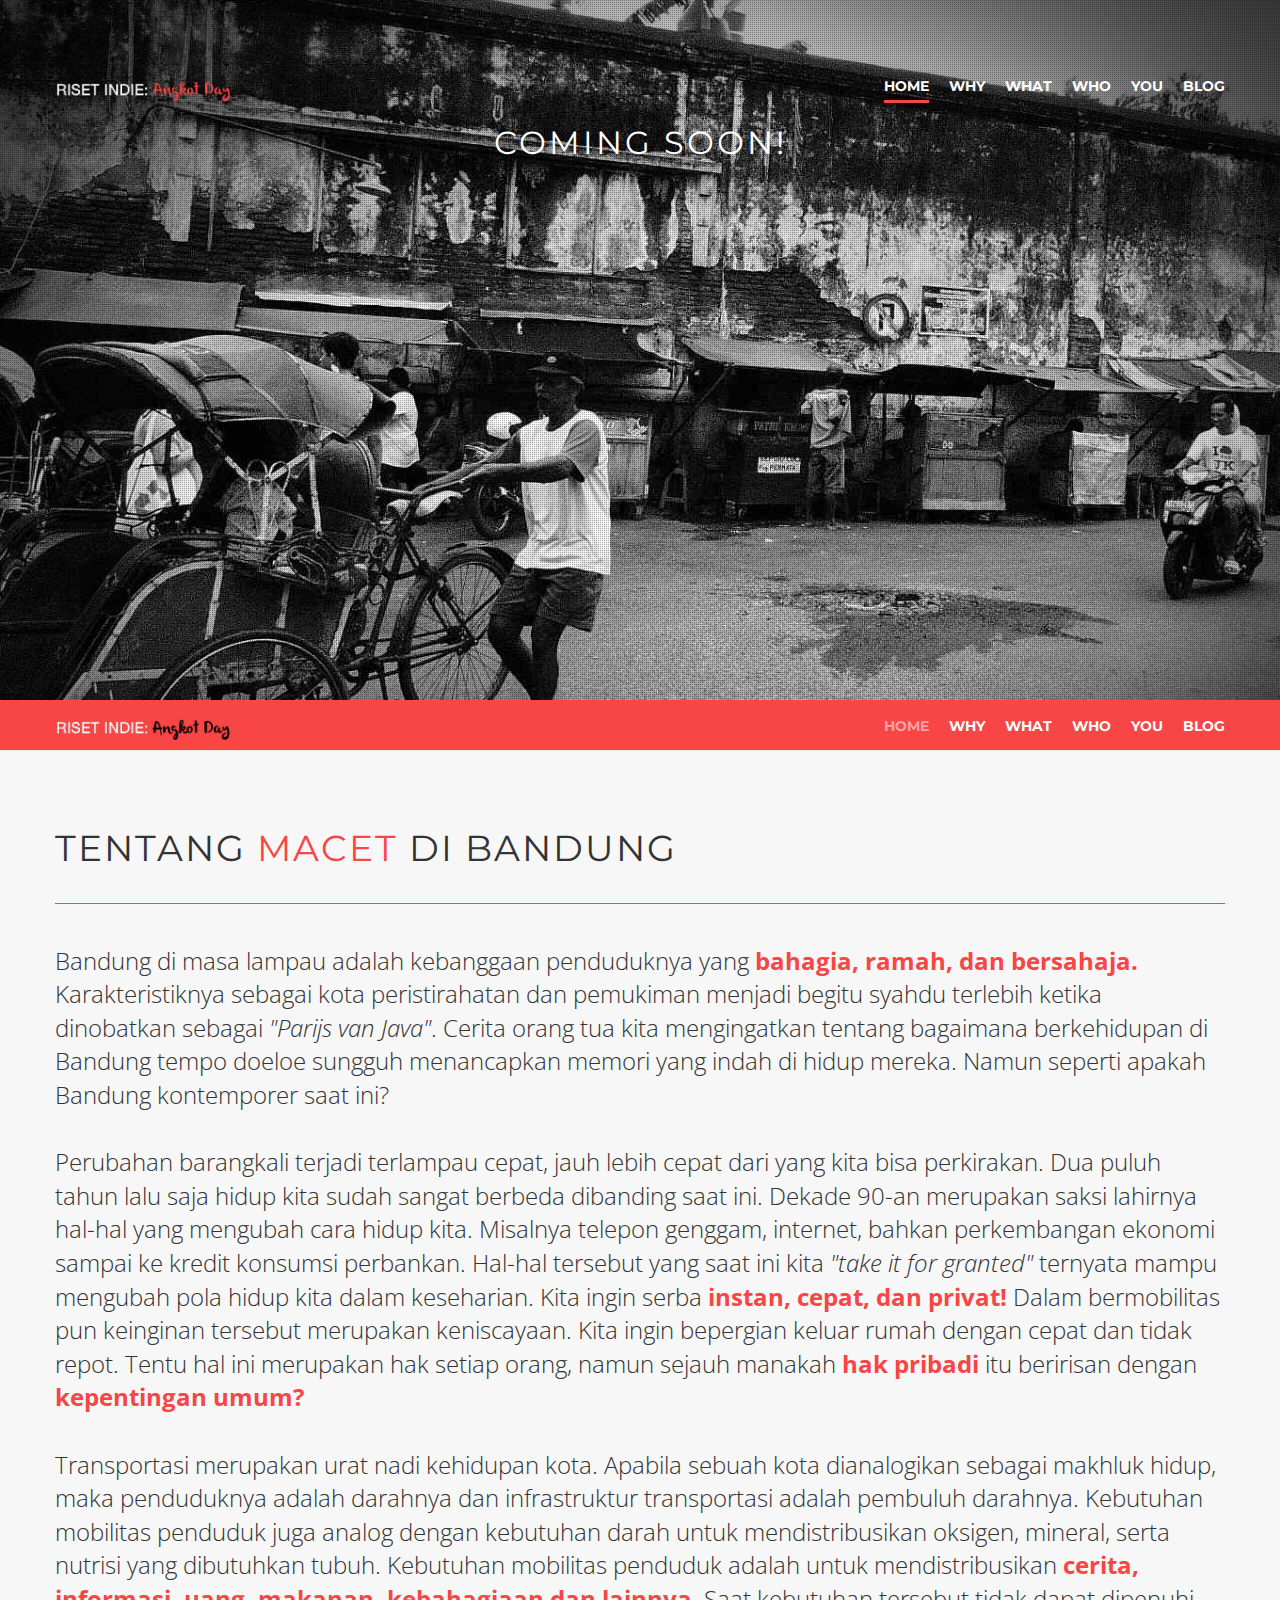
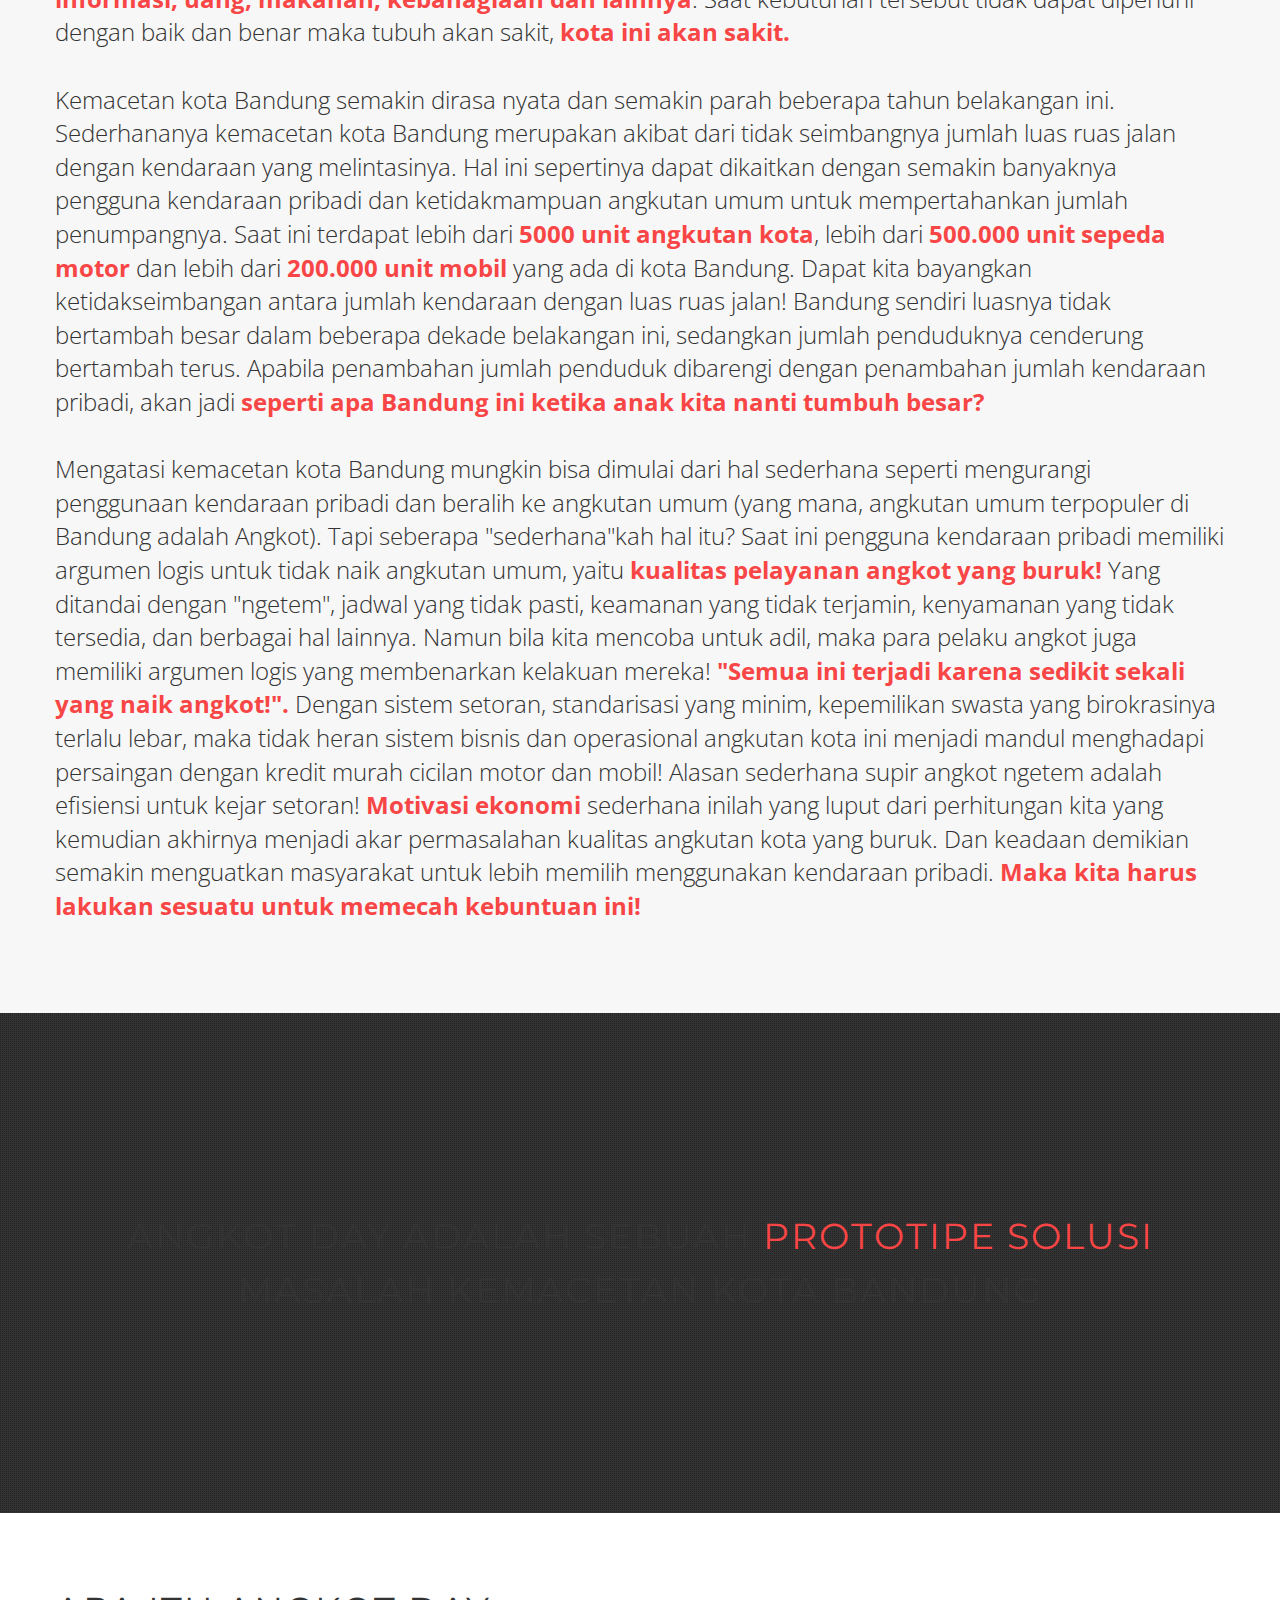
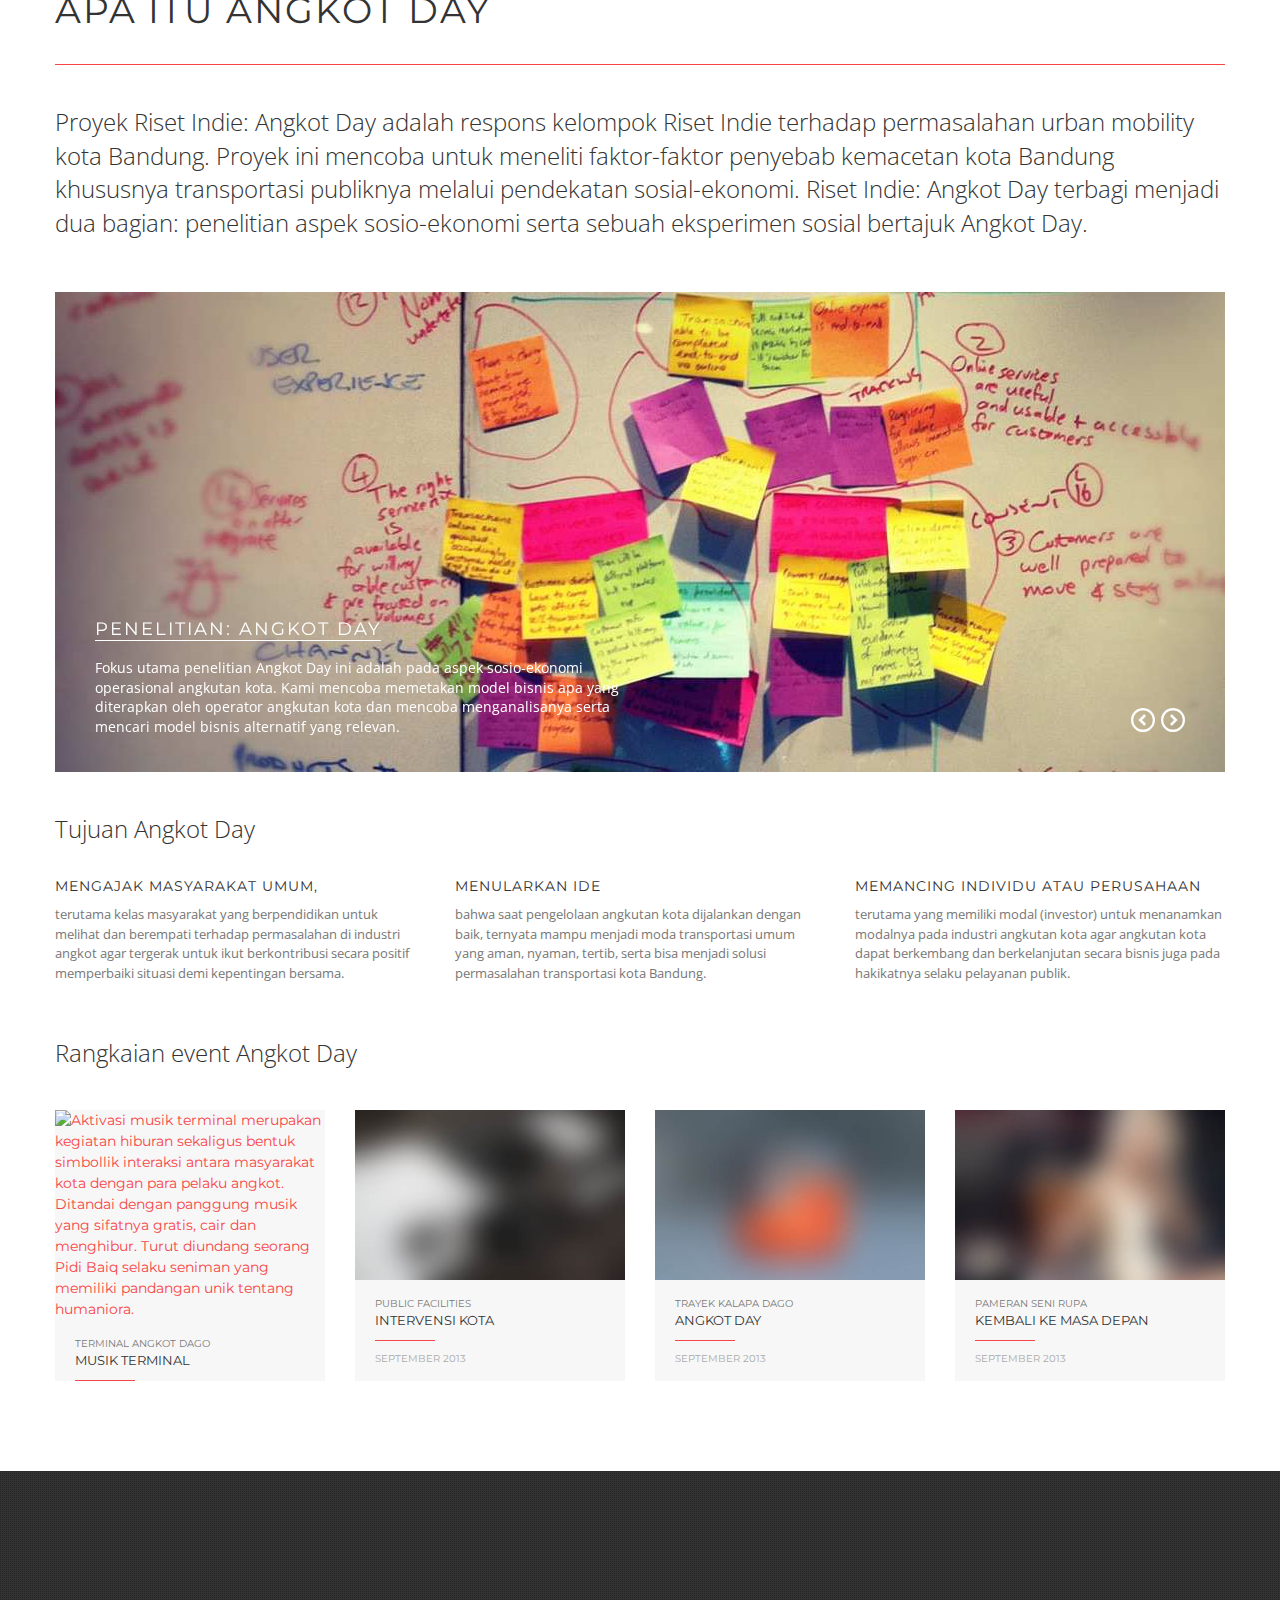
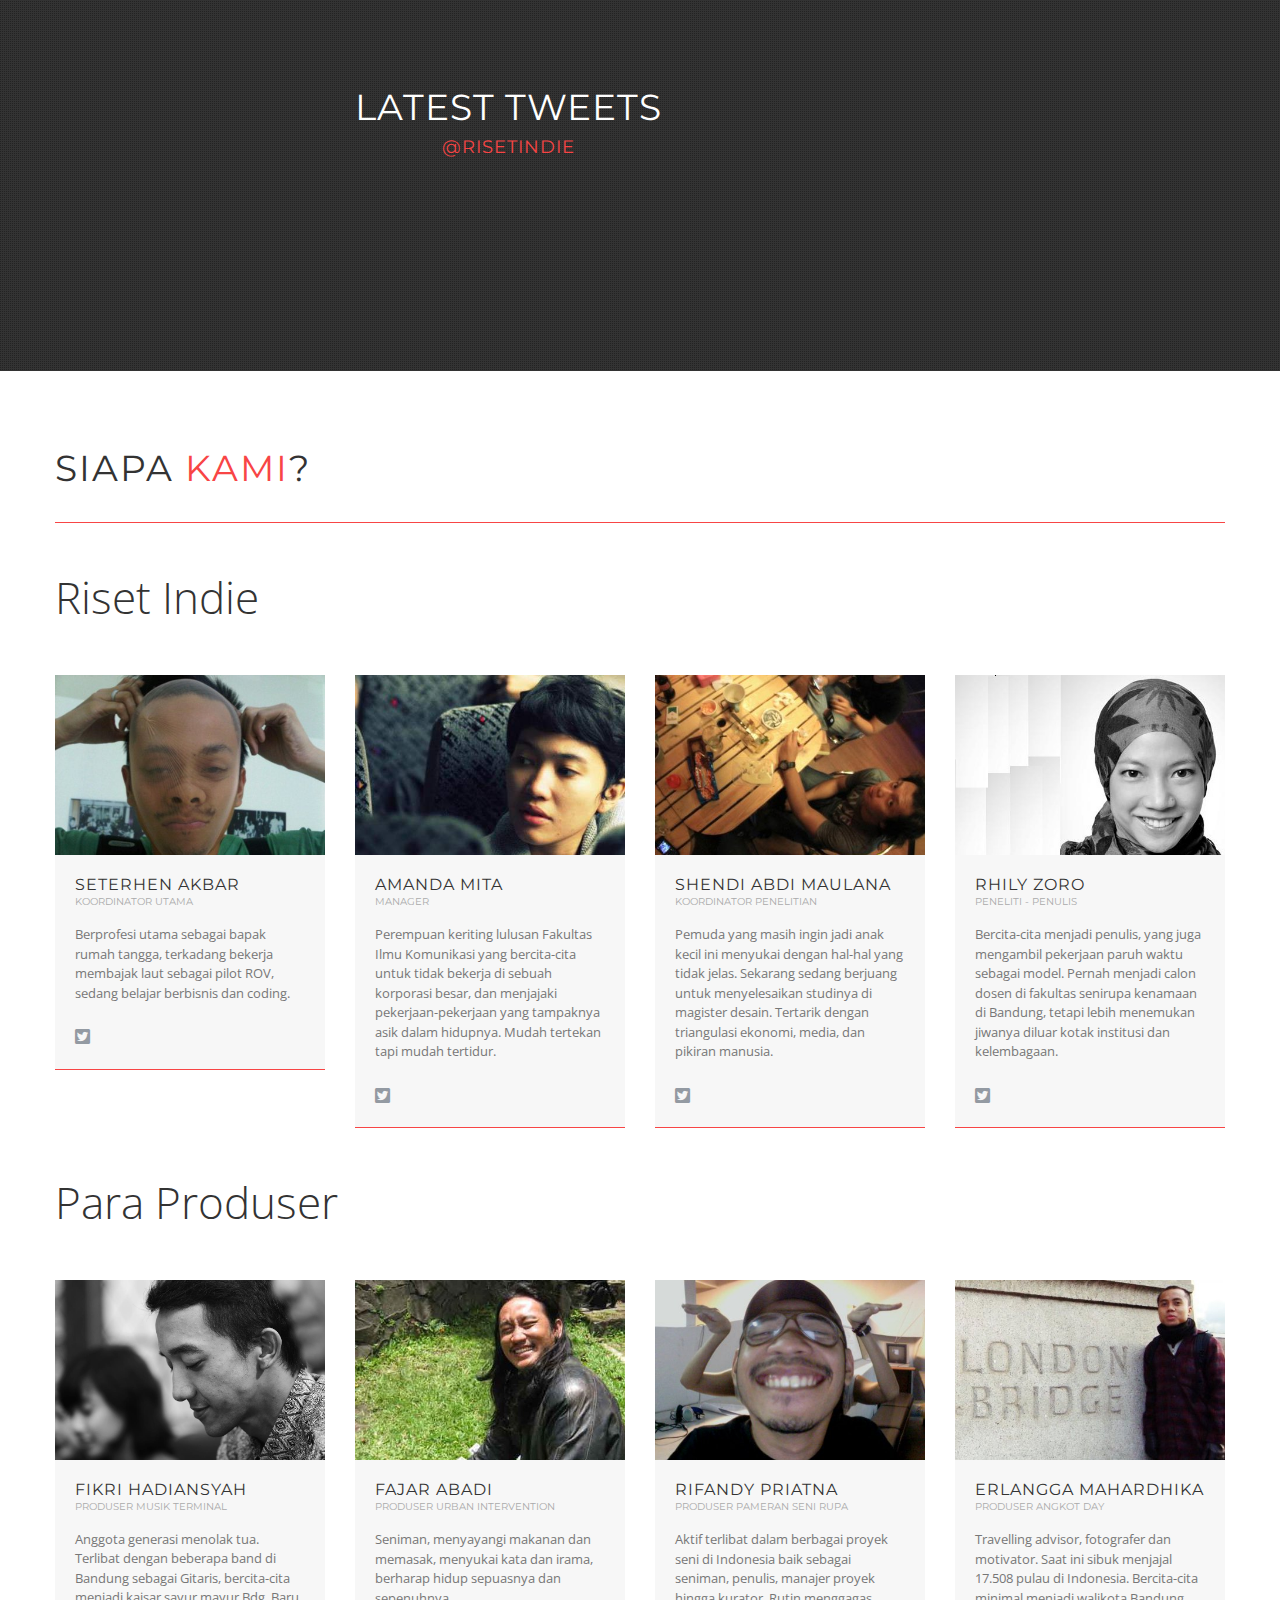
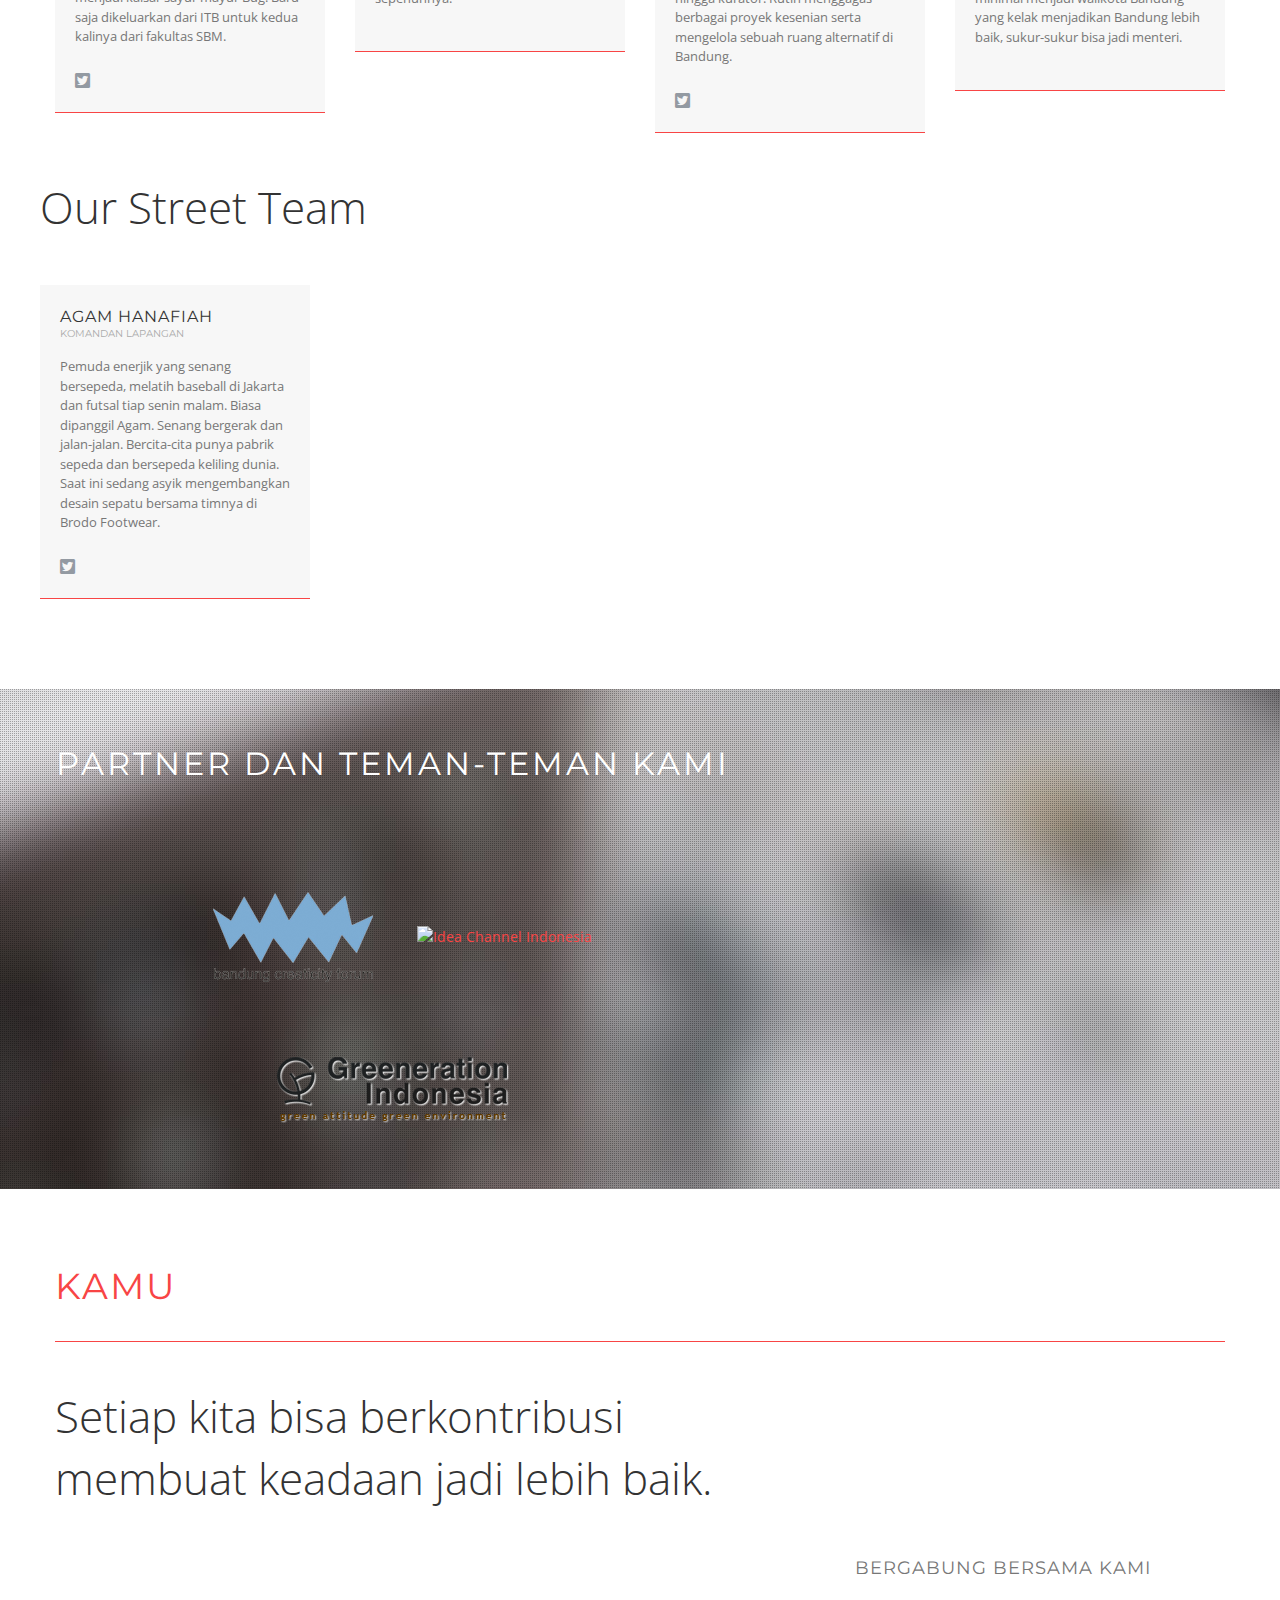
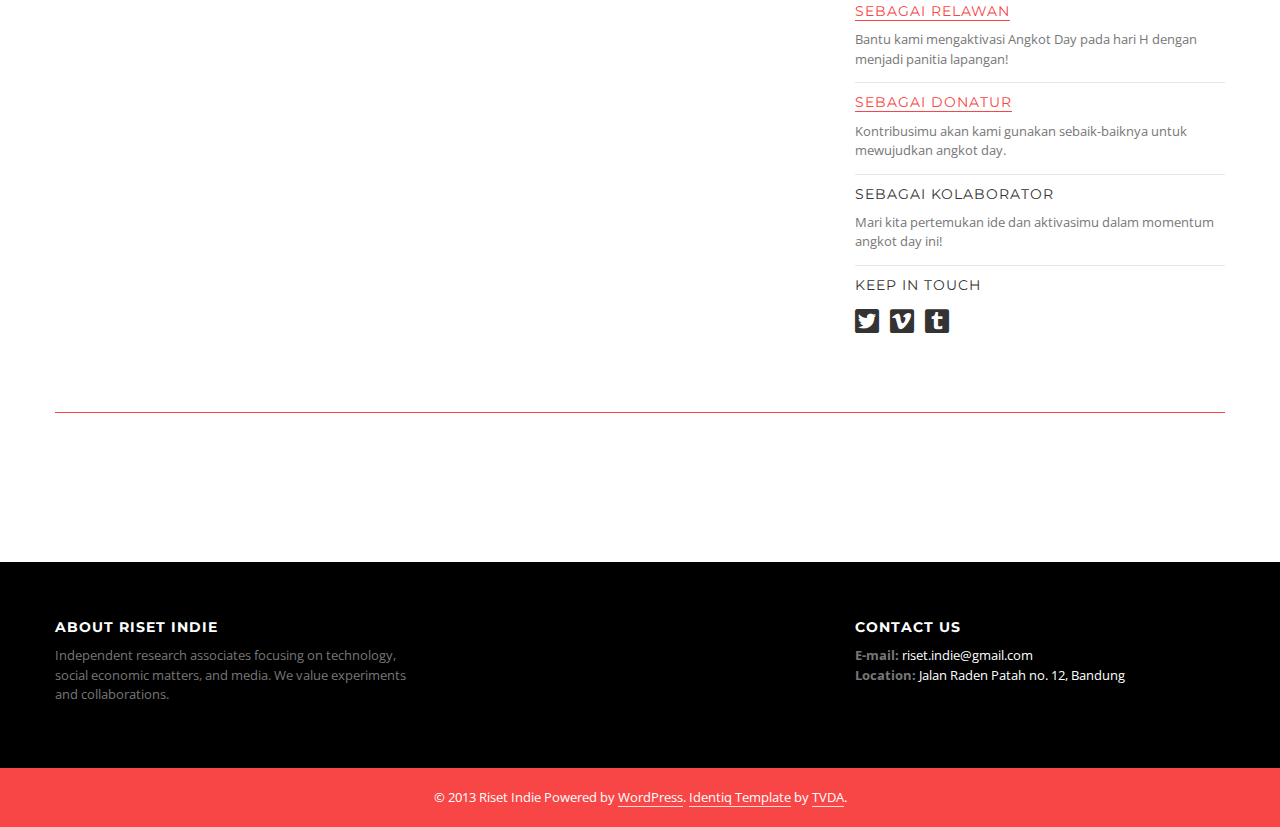
==== index.html @ 7471b085 "ganti logo angkotday beta jadi angkotday (closes indiepiratus/webRI#3)" ====
<!DOCTYPE html>
<html lang="en">
<head>
	<meta charset="utf-8" />
	
	<title>Riset Indie: Angkot Day</title>
	<meta name="description" content="">
	<meta name="author" content="">
	<meta name="HandheldFriendly" content="true">
	<meta http-equiv="X-UA-Compatible" content="IE=edge,chrome=1">
	<meta name="viewport" content="width=device-width, initial-scale=1, maximum-scale=1">
	
	<link href='http://fonts.googleapis.com/css?family=Montserrat:400,700|Open+Sans:400,300,700' rel='stylesheet' type='text/css'>
	
	<!-- Import CSS -->
	<link rel="stylesheet" href="css/base.css">
	<!--[if lt IE 10]>
		<link href= "css/ie.css" rel= "stylesheet" media= "all" />
	<![endif]-->

	<!--[if lt IE 9]>
		<script src="http://html5shiv.googlecode.com/svn/trunk/html5.js"></script>
	<![endif]-->
	<script>
  (function(i,s,o,g,r,a,m){i['GoogleAnalyticsObject']=r;i[r]=i[r]||function(){
  (i[r].q=i[r].q||[]).push(arguments)},i[r].l=1*new Date();a=s.createElement(o),
  m=s.getElementsByTagName(o)[0];a.async=1;a.src=g;m.parentNode.insertBefore(a,m)
  })(window,document,'script','//www.google-analytics.com/analytics.js','ga');

  ga('create', 'UA-41811278-1', 'angkotday.info');
  ga('send', 'pageview');

</script>
</head>

<body>


	<!-- Start Homepage -->
	<header id="home">
		<div class="header-bg"></div>
		<div class="pattern"></div>
		<div class="container">
			<div class="row">
				<div class="span4">
					<a href="index.html" class="logo"><img src="img/logorisetindieangkotday1.png" alt=""></a>
				</div>
				<!-- Navigation -->
				<nav id="topnav" class="span8">
					<ul id="fixed-nav" class="visible-desktop">
						<li class="current scroll-link"><a href="#home">Home</a></li>
						<li><a class="scroll-link" href="#why">Why</a></li>
						<li><a class="scroll-link" href="#what">What</a></li>
						<!--<li><a class="scroll-link" href="#projects">How</a></li>-->
						<li><a class="scroll-link" href="#who">Who</a></li>
						<li><a class="scroll-link" href="#you">You</a></li>
						<li><a class="external" href="http://angkotday.tumblr.com">Blog</a></li>
						<!--<li><a class="external" href="features.html">Features</a></li>-->
					</ul>
				</nav>
				<!-- End Navigation -->
			</div>
			<div class="row">
					<div class="span8 offset2">
						<h2 class="white-text visible-desktop">Coming Soon!</h2>
						<div class="embed-container"><iframe src="http://player.vimeo.com/video/70160239?byline=0&amp;portrait=0&amp;badge=0&amp;color=1d9e0e" frameborder="0"></iframe></div>
					</div>
				</div>
			<!--<div class="row">
				<div class="span12">
					<div id="slidecaption">
						Angkot Day adalah sebuah <span class="color-text">prototipe solusi</span> masalah kemacetan kota Bandung
						<div class="sub-caption">Gerakan ini dimotori oleh Riset Indie berkolaborasi dengan simpul komunitas, pemerintah dan tokoh kreatif kota Bandung.</div>
						<a href="#why" class="btn white scroll-link">Mari Mulai!</a>
					</div>
				</div>-->
			</div>
		</div>
	</header>

	

	<div class="wrapper">
	
		<!-- Start Sticky Navigation -->
		<nav id="mainnav">
			<div class="container">
				<div class="row">
					<div class="span4">
						<a href="index.html" class="logo"><img src="img/logorisetindieangkotday.png" alt=""></a>

					</div>
					<div class="span8">
						<ul id="fluid-nav" class="fluid-navigation visible-desktop">
							<li class="current"><a href="#home">Home</a></li>
							<li><a href="#why">Why</a></li>
							<li><a href="#what">What</a></li>
							<!--<li><a href="#projects">How</a></li>-->
							<li><a href="#who">Who</a></li>
							<li><a href="#you">You</a></li>
							<li><a class="external" href="http://angkotday.tumblr.com">Blog</a></li>
							<!--<li><a class="external" href="features.html">Features</a></li>-->
						</ul>
					</div>
				</div>
			</div>
		</nav>
		<!-- End Sticky Navigation -->
		
		<!--<section id="adv">
			<div class="container">
				<div class="row">
					<div class="span8">
						<h4>Kutcher Studio Parallax HTML Template. <strong>Just $15</strong>.</h4>
						<p>Kutcher Studio is a grid-based single page responsive template for photostudio, creative or digital agency, freelancers, business. It is a portfolio for showcasing your work with fullscreen slider and parallax scrolling effect.</p>
					</div>
					
					<div class="span4 button-right">
						<a class="btn" href="http://themeforest.net/item/kutcher-studio-responsive-parallax-template/3431507">Buy it now</a>
					</div>
				</div>
			</div>
		</section>-->
		
		<!-- Start About Page -->
		<section id="why" class="page page-gray">
			<div class="container">
				<div class="row">
					<div class="span12">
						<div class="title">Tentang <span class="color-text">MACET</span> di Bandung</div>
						<hr>
						<div class="lead-small">Bandung di masa lampau adalah kebanggaan penduduknya yang <span class="color-text"><b>bahagia, ramah, dan bersahaja.</b></span> Karakteristiknya sebagai kota peristirahatan dan pemukiman menjadi begitu syahdu terlebih ketika dinobatkan sebagai <i>"Parijs van Java"</i>. Cerita orang tua kita mengingatkan tentang bagaimana berkehidupan di Bandung tempo doeloe sungguh menancapkan memori yang indah di hidup mereka.  Namun seperti apakah Bandung kontemporer saat ini? <br>
						<br>Perubahan barangkali terjadi terlampau cepat, jauh lebih cepat dari yang kita bisa perkirakan. Dua puluh tahun lalu saja hidup kita sudah sangat berbeda dibanding saat ini. Dekade 90-an merupakan saksi lahirnya hal-hal yang mengubah cara hidup kita. Misalnya telepon genggam, internet, bahkan perkembangan ekonomi sampai ke kredit konsumsi perbankan. Hal-hal tersebut yang saat ini kita <i>"take it for granted"</i> ternyata mampu mengubah pola hidup kita dalam keseharian. Kita ingin serba <span class="color-text"><b>instan, cepat, dan privat!</b></span> Dalam bermobilitas pun keinginan tersebut merupakan keniscayaan. Kita ingin bepergian keluar rumah dengan cepat dan tidak repot. Tentu hal ini merupakan hak setiap orang, namun sejauh manakah <span class="color-text"><b>hak pribadi</b></span> itu beririsan dengan <span class="color-text"><b>kepentingan umum?</b></span><br>
						<br>Transportasi merupakan urat nadi kehidupan kota. Apabila sebuah kota dianalogikan sebagai makhluk hidup, maka penduduknya adalah darahnya dan infrastruktur transportasi adalah pembuluh darahnya. Kebutuhan mobilitas penduduk juga analog dengan kebutuhan darah untuk mendistribusikan oksigen, mineral, serta nutrisi yang dibutuhkan tubuh. Kebutuhan mobilitas penduduk adalah untuk mendistribusikan <span class="color-text"><b>cerita, informasi, uang, makanan, kebahagiaan dan lainnya</b></span>. Saat kebutuhan tersebut tidak dapat dipenuhi dengan baik dan benar maka tubuh akan sakit, <span class="color-text"><b>kota ini akan sakit.</b></span> <br>
						<br>Kemacetan kota Bandung semakin dirasa nyata dan semakin parah beberapa tahun belakangan ini. Sederhananya kemacetan kota Bandung merupakan akibat dari tidak seimbangnya jumlah luas ruas jalan dengan kendaraan yang melintasinya. Hal ini sepertinya dapat dikaitkan dengan semakin banyaknya pengguna kendaraan pribadi dan ketidakmampuan angkutan umum untuk mempertahankan jumlah penumpangnya. Saat ini terdapat lebih dari <span class="color-text"><b>5000 unit angkutan kota</b></span>, lebih dari <span class="color-text"><b>500.000 unit sepeda motor</b></span> dan lebih dari <span class="color-text"><b>200.000 unit mobil</b></span> yang ada di kota Bandung. Dapat kita bayangkan ketidakseimbangan antara jumlah kendaraan dengan luas ruas jalan! Bandung sendiri luasnya tidak bertambah besar dalam beberapa dekade belakangan ini, sedangkan jumlah penduduknya cenderung bertambah terus. Apabila penambahan jumlah penduduk dibarengi dengan penambahan jumlah kendaraan pribadi, akan jadi <span class="color-text"><b>seperti apa Bandung ini ketika anak kita nanti tumbuh besar?</b></span><br>
						<br>Mengatasi kemacetan kota Bandung mungkin bisa dimulai dari hal sederhana seperti mengurangi penggunaan kendaraan pribadi dan beralih ke angkutan umum (yang mana, angkutan umum terpopuler di Bandung adalah Angkot). Tapi seberapa "sederhana"kah hal itu? Saat ini pengguna kendaraan pribadi memiliki argumen logis untuk tidak naik angkutan umum, yaitu <span class="color-text"><b>kualitas pelayanan angkot yang buruk!</b></span> Yang ditandai dengan "ngetem", jadwal yang tidak pasti, keamanan yang tidak terjamin, kenyamanan yang tidak tersedia, dan berbagai hal lainnya. Namun bila kita mencoba untuk adil, maka para pelaku angkot juga memiliki argumen logis yang membenarkan kelakuan mereka! <span class="color-text"><b>"Semua ini terjadi karena sedikit sekali yang naik angkot!".</b></span> Dengan sistem setoran, standarisasi yang minim, kepemilikan swasta yang birokrasinya terlalu lebar, maka tidak heran sistem bisnis dan operasional angkutan kota ini menjadi mandul menghadapi persaingan dengan kredit murah cicilan motor dan mobil! Alasan sederhana supir angkot ngetem adalah efisiensi untuk kejar setoran! <span class="color-text"><b>Motivasi ekonomi</b></span> sederhana inilah yang luput dari perhitungan kita yang kemudian akhirnya menjadi akar permasalahan kualitas angkutan kota yang buruk. Dan keadaan demikian semakin menguatkan masyarakat untuk lebih memilih menggunakan kendaraan pribadi. <span class="color-text"><b>Maka kita harus lakukan sesuatu untuk memecah kebuntuan ini!</b></span><!--<br class="visible-desktop" />--></div>
						<!--<div class="row slider-services">
							<div class="span8">
								<img src="img/sliders/about/office1.jpg" alt="">
							</div>
							<div class="span4">
								<!-- Start Services List -->
								<!--<div class="services">
									<div class="services-title hidden-tablet">Our services</div>
									<ul class="services-list">
										<li>Interaction Design</li>
										<li>User Interface</li>
										<li>Identity & Branding</li>
										<li>Iconography</li>
										<li>Motion Graphics</li>
										<li>iPhone & iPad Apps</li>
										<li>Android Apps</li>
										<li>Responsive Web Apps</li>
									</ul>
								</div>
								<!-- End Services List -->
							<!--</div>
						</div>-->
						
					</div>
				</div>
			</div>
		</section>
		<!-- End About Page -->
		<!-- Start Parallax -->
		<!--<section id="parallax3">
			<div class="bg3"></div>
			<div class="pattern"></div>
			<div class="container">
				<div class="row">
					<div class="span8 offset2">
						<h2 class="white-text visible-desktop">One minute with us</h2>
						<div class="embed-container"><iframe src="http://player.vimeo.com/video/50834315?byline=0&amp;portrait=0&amp;badge=0&amp;color=b0b825" frameborder="0"></iframe></div>
					</div>
				</div>
			</div>
		</section>-->
		<!-- End Parallax -->

		<!-- Start Parallax -->
		<section id="parallax1">
			<div class="bg1"></div>
			<div class="pattern"></div>
			<div class="container">
				<div class="row">
					<div class="span12">
						<div class="vertical-text">
							<div class="parallax-title">Angkot Day adalah sebuah <span class="color-text">prototipe solusi</span> masalah kemacetan kota Bandung</div>
						</div>
					</div>
				</div>
			</div>
		</section>
		<!-- End Parallax -->
		
		<!-- Start Portfolio Page -->
		<section id="what" class="page">
			<div class="container">
				<div class="row">
					<div class="span12">
						<div class="title">Apa itu Angkot Day</div>
						<hr>
						<div class="lead-small">Proyek Riset Indie: Angkot Day adalah respons kelompok Riset Indie terhadap permasalahan urban mobility kota Bandung. Proyek ini mencoba untuk meneliti faktor-faktor  penyebab kemacetan kota Bandung khususnya transportasi publiknya melalui pendekatan sosial-ekonomi. Riset Indie: Angkot Day terbagi menjadi dua bagian: penelitian aspek sosio-ekonomi serta sebuah eksperimen sosial bertajuk Angkot Day.</div>
						<div class="portfolio-slider flexslider">
							<ul class="slides">
								<li>
									<div class="slider-text">
										<a href="http://risetindie.tumblr.com" class="slider-title">Penelitian: Angkot Day</a>
										<div class="slider-desc">Fokus utama penelitian Angkot Day ini adalah pada aspek sosio-ekonomi operasional angkutan kota. Kami mencoba memetakan model bisnis apa yang diterapkan oleh operator angkutan kota dan mencoba menganalisanya serta mencari model bisnis alternatif yang relevan.</div>
									</div>
									<img src="img/sliders/portfolio/postit.jpg" alt="" /></li>
								<li>
									<div class="slider-text">
										<a href="#posts" class="slider-title">Eksperimen Sosial: Angkot Day</a>
										<div class="slider-desc">Sebagai bagian dari kegiatan penelitian, rangkaian event angkot day didesain sebagai sebuah eksperimen sosial. Eksperimen ini mencoba mengukur sejauh mana intervensi humaniora yang dilakukan pada event-event Angkot Day mempengaruhi perilaku serta kualitas urban mobility di Bandung. Rangkaian kegiatan ini terdiri dari: Musik Terminal, Urban Intervention, Pameran Senirupa dan Angkot Day itu sendiri.</div>
									</div>
									<img src="img/sliders/portfolio/kereta.jpg" alt="" />
								</li>
							</ul>
						</div>
						<div class="row">
							<div class="span12">
								<div class="lead-small">Tujuan Angkot Day</div> <br>
							</div>
						</div>

						<div class="row">
							<div class="span4">
								<h5>Mengajak masyarakat umum,</h5>
								<p>terutama kelas masyarakat yang berpendidikan untuk melihat dan berempati terhadap permasalahan di industri angkot agar tergerak untuk ikut berkontribusi secara positif memperbaiki situasi demi kepentingan bersama.</p>
								<hr class="gray margin20 visible-phone">
							</div>
							<div class="span4">
								<h5>Menularkan ide</h5>
								<p>bahwa saat pengelolaan angkutan kota dijalankan dengan baik, ternyata mampu menjadi moda transportasi umum yang aman, nyaman, tertib, serta bisa menjadi solusi permasalahan transportasi kota Bandung.</p>
								<hr class="gray margin20 visible-phone">
							</div>
							<div class="span4">
								<h5>Memancing individu atau perusahaan</h5>
								<p>terutama yang memiliki modal (investor) untuk menanamkan modalnya pada industri angkutan kota agar angkutan kota dapat berkembang dan berkelanjutan secara bisnis juga pada hakikatnya selaku pelayanan publik.</p>
								<hr class="gray margin20 visible-phone">
							</div>
							<!--<div class="span3">
								<h5>We are the best</h5>
								<p>Lorem ipsum dolor sit amet, adipiscing elit. Maecenas neque diam, luctus at laoreet in, auctor ut tellus. Etiam enim lacus, ornare et tempor et, rhoncus sem. Fusce sed est orci, vel condimentum felis.</p>
							</div>-->
						</div>
						<!-- Start Filters -->
		                <!--<ul class="option-set" data-option-key="filter">
					    	<li><a class="selected" href="#filter" data-option-value="*"><span></span>All projects</a></li>
							<li><a href="#filter" data-option-value=".site"><span></span>Web-sites</a></li>
							<li><a href="#filter" data-option-value=".app"><span></span>Mobile Apps</a></li>
							<li><a href="#filter" data-option-value=".campaign"><span></span>Ad Campaign</a></li>
							<li><a href="#filter" data-option-value=".strategy"><span></span>Strategy</a></li>
				    	</ul>-->
				    	<!-- End Filters -->
				    	<div class="row">
							<div class="span12">
								<div class="lead-small">Rangkaian event Angkot Day</div>
							</div>
						</div>
				    	<div id="posts" class="row isotope ">
							<!-- Start Project -->
							<div class="post item span4 isotope-item strategy">
			    			<a href="img/musikterminal/pidibaiq.jpg" rel="group1" class="project-wrp fancybox" title="Pidi Baiq">
			    					<div class="profile-photo">
				    					<div class="profile-icon">&#0102;</div>
										<img src="img/musikterminal/terminaldago.jpg" alt="Aktivasi musik terminal merupakan kegiatan hiburan sekaligus bentuk simbollik interaksi antara masyarakat kota dengan para pelaku angkot. Ditandai dengan panggung musik yang sifatnya gratis, cair dan menghibur. Turut diundang seorang Pidi Baiq selaku seniman yang memiliki pandangan unik tentang humaniora.">
									</div>
									<div class="project-client">Terminal Angkot Dago</div>
									<div class="project-name">Musik Terminal</div>
									<hr class="mini">
									<div class="project-date">Agustus 2013</div>
			    			</a>
						</div>
		    			<div style="display:none"><a href="img/parallax/bg1.jpg" rel="group1" class="project-wrp fancybox" title="Band warga sekitar"><img src="img/musikterminal/terminaldago.jpg" alt="Sebagai sebuah momen silaturahmi antara masyarakat dengan pelaku angkot, maka pada kegiatan ini pula dibuka kesempatan untuk warga sekitar terminal untuk ikut meramaikan sebagai pengisi acara. Di dekat terminal dago terdapat rental studio band, hasil latihan mereka selama ini akan dipertunjukkan di panggung musik terminal!"></a></div>
		    			<div style="display:none"><a href="img/musikterminal/j11p.jpeg" rel="group1" class="project-wrp fancybox" title="J11P"><img src="img/musikterminal/terminaldago.jpg" alt="Pengunjung yang datang dianjurkan tidak membawa kendaraan pribadi, gantinya mereka dipersilahkan naik angkot sampai terminal sebagai tiket masuk. Hal ini merupakan upaya menghindari gangguan lalu lintas di seputar area terminal. Sebagai momen silaturahmi semua elemen masyarakat, kami turut mengundang band J11P 'Jajaran 11 Pakuan' dari pihak kepolisian Bandung"></a></div>
		    			<div style="display:none"><a href="img/musikterminal/70sorg.jpg" rel="group1" class="project-wrp fancybox" title="70s Orgasm Club"><img src="img/musikterminal/terminaldago.jpg" alt="Momen silaturahmi ini dapat secara simbolis mencairkan kebuntuan komunikasi antara masyarakat dan pelaku angkutan kota. Warga kota diharapkan membawa pulang kesan baik terhadap angkot begitu pula para pelaku angkot dapat melihat bahwa masih banyak orang-orang yang peduli. Bahwa kita kawan, bukan lawan. 70's orgasm club akan turut mengamplifikasi semangat ini di Musik Terminal."></a></div>
		    			<!--<div style="display:none"><a href="img/header.jpg" rel="group1" class="project-wrp fancybox" title="The Makery Consultancy Agency Website"><img src="img/projects/thumb1.jpg" alt="Duis tincidunt erat quam. Etiam placerat sapien elit. Pellentesque egestas ornare sagittis. Sed augue lorem, dignissim eget bibendum vitae, scelerisque eget justo. Class aptent taciti sociosqu ad litora torquent per conubia nostra, per inceptos himenaeos. Lorem ipsum dolor sit amet, consectetur adipiscing elit. Maecenas ac augue at erat hendrerit dictum."></a></div>-->
							<!-- End Project -->
							
							<!-- Start Project -->
							<!--<div class="post item span4 isotope-item site">
				    			<a href="https://vimeo.com/39557378" class="project-wrp fancybox-media" rel="group2" title="Lorem ipsum dolor sit amet">
				    					<div class="profile-photo">
					    					<div class="profile-icon">&#0098;</div>
											<img src="img/projects/thumb2.jpg" alt="Lorem ipsum dolor sit amet, consectetur adipiscing elit. Maecenas ac augue at erat hendrerit dictum.">
										</div>
										<div class="project-client">Handmade souvenirs</div>
										<div class="project-name">Gifts Workshop</div>
										<hr class="mini">
										<div class="project-date">Mart 2013</div>
				    			</a>
			    			</div>-->
							<!-- End Project -->
							<!--<div id="posts" class="row isotope ">-->
							<!-- Start Project -->
							<div class="post item span4 isotope-item strategy">
			    			<a href="img/parallax/bg2.jpg" rel="group2" class="project-wrp fancybox" title="Mang Zebra">
			    					<div class="profile-photo">
				    					<div class="profile-icon">&#0102;</div>
										<img src="img/projects/thumb1.jpg" alt="Mang Zebra adalah sosok idolamu. Tua, muda, pria & wanita menyenangi Mang Zebra. Dia akan membantumu menyebrang jalan dengan aman dan menyenangkan di zebra cross. Siapapun bisa ikut menyebrang di zebra cross! Ayo temui Mang Zebra!">
									</div>
									<div class="project-client">Public Facilities</div>
									<div class="project-name">Intervensi Kota</div>
									<hr class="mini">
									<div class="project-date">September 2013</div>
			    			</a>
						</div>
		    			<div style="display:none"><a href="img/parallax/bg1.jpg" rel="group2" class="project-wrp fancybox" title="Tepuk Tangan Nuhun"><img src="img/projects/thumb1.jpg" alt="Barangkali apresiasi sudah jadi barang langka di jalanan saat ini. Tepuk tangan nuhun adalah aktivitas candid flash mob memberikan tepuk tangan dan hadiah kepada orang-orang yg naik angkot dan turun di tempat yang benar. Semua kegiatan akan direkam dan ditayangkan di internet terdekatmu!"></a></div>
		    			<div style="display:none"><a href="img/parallax/bg3.jpg" rel="group2" class="project-wrp fancybox" title="Puppet Kaki Seribu"><img src="img/projects/thumb1.jpg" alt="Apakah kebutuhan ruang privat ketika kita bermobilitas harus dipenuhi? Puppet kaki seribu mencoba bermain-main dengan ruang privat di area publik car free day. Experiment dan experience. Kegiatan ini sekaligus sebagai media kampanye menjelang Angkot Day."></a></div>
		    			<div style="display:none"><a href="img/parallax/bg4.jpg" rel="group2" class="project-wrp fancybox" title="Baligo Fitnah"><img src="img/projects/thumb1.jpg" alt="Apakah ada fitnah yang positif? Mungkin Baligo Fitnah adalah contohnya."></a></div>

							<!-- Start Project -->
							<!--<div class="post item span4 isotope-item app site">
			    			<a href="img/sliders/display/display1.jpg" rel="group3" class="project-wrp fancybox" title="Mang Zebra">
			    					<div class="profile-photo">
				    					<div class="profile-icon">&#0102;</div>
										<img src="img/projects/thumb3.jpg" alt="Duis tincidunt erat quam. Etiam placerat sapien elit. Pellentesque egestas ornare sagittis. Sed augue lorem, dignissim eget bibendum vitae, scelerisque eget justo. Class aptent taciti sociosqu ad litora torquent per conubia nostra, per inceptos himenaeos.">
									</div>
									<div class="project-client">Public Space</div>
									<div class="project-name">Urban Intervention</div>
									<hr class="mini">
									<div class="project-date">September 2013</div>
			    			</a>
						</div>
							<!-- End Project -->
							
							<!-- Start Project -->
							<div class="post item span4 isotope-item strategy">
			    			<a href="img/sliders/display/display3.jpg" rel="group3" class="project-wrp fancybox" title="Angkot Day">
			    					<div class="profile-photo">
				    					<div class="profile-icon">&#0102;</div>
										<img src="img/projects/thumb4.jpg" alt="Pada satu hari Angkot Day, trayek kelapa dago akan dibuat gratis, tertib, nyaman, dan tidak ngetem. Berlaku dari terminal dago ke terminal kelapa dan sebaliknya. Pelajar, pekerja, dan masyarakat umum dapat menikmati dan merasakan seperti apakah rasanya saat angkot dioperasikan dengan kualitas layanan yang optimal.">
									</div>
									<div class="project-client">Trayek Kalapa Dago</div>
									<div class="project-name">Angkot Day</div>
									<hr class="mini">
									<div class="project-date">September 2013</div>
			    			</a>
						</div>
							<!-- End Project -->
							
							<!-- Start Project -->
							<!--<div class="post item span4 isotope-item strategy">
			    			<a href="https://vimeo.com/28750788" rel="group4" class="project-wrp fancybox-media" title="Lorem ipsum dolor sit amet">
			    					<div class="profile-photo">
				    					<div class="profile-icon">&#0098;</div>
										<img src="img/projects/thumb5.jpg" alt="">
									</div>
									<div class="project-client">Fastfood</div>
									<div class="project-name">Burger King</div>
									<hr class="mini">
									<div class="project-date">February 2013</div>
			    			</a>
						</div>-->
							<!-- End Project -->
							
							<!-- Start Project -->
							<!--<div class="post item span4 isotope-item campaign site">
			    			<a href="https://vimeo.com/39907107" rel="group5" class="project-wrp fancybox-media" title="Lorem ipsum dolor sit amet">
			    					<div class="profile-photo">
				    					<div class="profile-icon">&#0098;</div>
										<img src="img/projects/thumb6.jpg" alt="">
									</div>
									<div class="project-client">iPhone App</div>
									<div class="project-name">Minimal Weather</div>
									<hr class="mini">
									<div class="project-date">February 2013</div>
			    			</a>
						</div>-->
							<!-- End Project -->
							
							<!-- Start Project -->
							<!--<div class="post item span4 isotope-item app">
			    			<a href="img/sliders/portfolio/portfolio1.jpg" rel="group5" class="project-wrp fancybox" title="Joco Coffee Cups">
			    					<div class="profile-photo">
				    					<div class="profile-icon">&#0102;</div>
										<img src="img/projects/thumb7.jpg" alt="Aliquam vel malesuada nulla. Aliquam consectetur sem eget justo euismod ac mollis diam facilisis. Curabitur ullamcorper, orci eu consequat congue, lectus diam pharetra lectus, vel lobortis erat mauris ac velit.">
									</div>
									<div class="project-client">Coffee Cups</div>
									<div class="project-name">Joco</div>
									<hr class="mini">
									<div class="project-date">January 2013</div>
			    			</a>
						</div>-->
							<!-- End Project -->
							
							<!-- Start Project -->
							<div class="post item span4 isotope-item strategy">
			    			<a href="img/sliders/display/display3.jpg" rel="group6" class="project-wrp fancybox" title="Pameran Seni Rupa">
			    					<div class="profile-photo">
				    					<div class="profile-icon">&#0102;</div>
										<img src="img/projects/thumb8.jpg" alt="Kegiatan pameran ini akan merangkum seluruh proses rangkaian kegiatan Angkot Day. Pameran ini akan diisi oleh karya seniman kota Bandung seperti Ario Anindito, Anto Arief, Adi Dharma, Indra Wirawan (MORGG), Mufti'Amenk'Priyanka, Rukmunal Hakim, Recycle Experience, Wanara, Yusuf Ismail.">
									</div>
									<div class="project-client">Pameran Seni Rupa</div>
									<div class="project-name">Kembali ke Masa Depan</div>
									<hr class="mini">
									<div class="project-date">September 2013</div>
			    			</a>
						</div>
							<!-- End Project -->
							
							<!-- Start Project -->
							<!--<div class="post item span4 isotope-item strategy app">
			    			<a href="http://themes.tvda.eu/demos/rudermann/dark/img/blog/slider/image3.jpg" rel="group6" class="project-wrp fancybox" title="Lorem ipsum dolor sit amet">
		    					<div class="profile-photo">
			    					<div class="profile-icon">&#0102;</div>
									<img src="img/projects/thumb9.jpg" alt="Aliquam vel malesuada nulla. Aliquam consectetur sem eget justo euismod ac mollis diam facilisis. Curabitur ullamcorper, orci eu consequat congue, lectus diam pharetra lectus, vel lobortis erat mauris ac velit. Aliquam vel malesuada nulla. Aliquam consectetur sem eget justo euismod ac mollis diam facilisis. Curabitur ullamcorper, orci eu consequat congue, lectus diam pharetra lectus, vel lobortis erat mauris ac velit. Aliquam vel malesuada nulla.">
								</div>
									<div class="project-client">Fashion website</div>
									<div class="project-name">Be Free & Cool</div>
									<hr class="mini">
									<div class="project-date">December 2012</div>
			    			</a>
						</div>
							<!-- End Project -->
							
							<!-- Start Project -->
							<!--<div class="post item span4 isotope-item strategy">
			    			<a href="http://themes.tvda.eu/demos/rudermann/dark/img/blog/slider/image4.jpg" rel="group6" class="project-wrp fancybox" title="Lorem ipsum dolor sit amet">
			    					<div class="profile-photo">
				    					<div class="profile-icon">&#0102;</div>
										<img src="img/projects/thumb10.jpg" alt="Aliquam vel malesuada nulla. Aliquam consectetur sem eget justo euismod ac mollis diam facilisis. Curabitur ullamcorper, orci eu consequat congue, lectus diam pharetra lectus, vel lobortis erat mauris ac velit. Aliquam vel malesuada nulla. Aliquam consectetur sem eget justo euismod ac mollis diam facilisis. Curabitur ullamcorper, orci eu consequat congue, lectus diam pharetra lectus, vel lobortis erat mauris ac velit.">
									</div>
									<div class="project-client">Official website</div>
									<div class="project-name">Monelle Photoshoots</div>
									<hr class="mini">
									<div class="project-date">April 2013</div>
			    			</a>
						</div>
							<!-- End Project -->
							
							<!-- Start Project -->
							<!--<div class="post item span4 isotope-item site">
			    			<a href="http://themes.tvda.eu/demos/rudermann/dark/img/blog/slider/image1.jpg" rel="group6" class="project-wrp fancybox" title="Lorem ipsum dolor sit amet">
			    					<div class="profile-photo">
				    					<div class="profile-icon">&#0102;</div>
										<img src="img/projects/thumb11.jpg" alt="Aliquam vel malesuada nulla. Aliquam consectetur sem eget justo euismod ac mollis diam facilisis. Curabitur ullamcorper, orci eu consequat congue, lectus diam pharetra lectus, vel lobortis erat mauris ac velit. Aliquam vel malesuada nulla. Aliquam consectetur sem eget justo euismod ac mollis diam facilisis. Curabitur ullamcorper, orci eu consequat congue, lectus diam pharetra lectus, vel lobortis erat mauris ac velit. Aliquam vel malesuada nulla.">
									</div>
									<div class="project-client">Official website</div>
									<div class="project-name">Monelle Photoshoots</div>
									<hr class="mini">
									<div class="project-date">April 2013</div>
			    			</a>
						</div>
							<!-- End Project -->
							
							<!-- Start Project -->
							<!--<div class="post item span4 isotope-item campaign">
			    			<a href="img/sliders/display/display3.jpg" rel="group6" class="project-wrp fancybox" title="Lorem ipsum dolor sit amet">
			    					<div class="profile-photo">
				    					<div class="profile-icon">&#0102;</div>
										<img src="img/projects/thumb12.jpg" alt="Aliquam vel malesuada nulla. Aliquam consectetur sem eget justo euismod ac mollis diam facilisis. Curabitur ullamcorper, orci eu consequat congue, lectus diam pharetra lectus, vel lobortis erat mauris ac velit. Aliquam vel malesuada nulla. Aliquam consectetur sem eget justo euismod ac mollis diam facilisis.">
									</div>
									<div class="project-client">Official website</div>
									<div class="project-name">Monelle Photoshoots</div>
									<hr class="mini">
									<div class="project-date">April 2013</div>
			    			</a>
						</div>
							<!-- End Project -->
							
							<!-- Start Project -->
							<!--<div class="post item span4 isotope-item site">
			    			<a href="https://vimeo.com/34134308" rel="group7" class="project-wrp fancybox-media" title="Lorem ipsum dolor sit amet">
		    					<div class="profile-photo">
			    					<div class="profile-icon">&#0098;</div>
									<img src="img/projects/thumb13.jpg" alt="">
								</div>
									<div class="project-client">Official website</div>
									<div class="project-name">Monelle Photoshoots</div>
									<hr class="mini">
									<div class="project-date">April 2013</div>
			    			</a>
						</div>
							<!-- End Project -->
							
							<!-- Start Project -->
							<!--<div class="post item span4 isotope-item app">
			    			<a href="https://vimeo.com/18910993" rel="group7" class="project-wrp fancybox-media" title="Lorem ipsum dolor sit amet">
		    					<div class="profile-photo">
			    					<div class="profile-icon">&#0098;</div>
									<img src="img/projects/thumb14.jpg" alt="">
								</div>
									<div class="project-client">Official website</div>
									<div class="project-name">Monelle Photoshoots</div>
									<hr class="mini">
									<div class="project-date">April 2013</div>
			    			</a>
						</div>
							<!-- End Project -->
							
							<!-- Start Project -->
							<!--<div class="post item span4 isotope-item campaign">
			    			<a href="https://vimeo.com/2165451" rel="group8" class="project-wrp fancybox-media" title="Lorem ipsum dolor sit amet">
		    					<div class="profile-photo">
			    					<div class="profile-icon">&#0098;</div>
									<img src="img/projects/thumb15.jpg" alt="">
								</div>
									<div class="project-client">Official website</div>
									<div class="project-name">Monelle Photoshoots</div>
									<hr class="mini">
									<div class="project-date">April 2013</div>
			    			</a>
						</div>
							<!-- End Project -->
							
							<!-- Start Project -->
							<!--<div class="post item span4 isotope-item site">
			    			<a href="img/sliders/display/display3.jpg" rel="group9" class="project-wrp fancybox" title="Lorem ipsum dolor sit amet">
		    					<div class="profile-photo">
			    					<div class="profile-icon">&#0102;</div>
									<img src="img/projects/thumb16.jpg" alt="Aliquam vel malesuada nulla. Aliquam consectetur sem eget justo euismod ac mollis diam facilisis. Curabitur ullamcorper, orci eu consequat congue, lectus diam pharetra lectus, vel lobortis erat mauris ac velit. Aliquam vel malesuada nulla. Aliquam consectetur sem eget justo euismod ac mollis diam facilisis. Curabitur ullamcorper, orci eu consequat congue, lectus diam pharetra lectus, vel lobortis erat mauris ac velit. Aliquam vel malesuada nulla. Aliquam consectetur sem eget justo euismod ac mollis diam facilisis. Curabitur ullamcorper, orci eu consequat congue, lectus diam pharetra lectus, vel lobortis erat mauris ac velit.">
								</div>
									<div class="project-client">Official website</div>
									<div class="project-name">Monelle Photoshoots</div>
									<hr class="mini">
									<div class="project-date">April 2013</div>
			    			</a>
						</div>
							<!-- End Project -->
						</div>
					</div>
				</div>
			</div>
		</section>
		<!-- End Portfolio Page -->

		

		
	
		<!-- Start Parallax -->
		<section id="parallax2">
			<div class="bg2"></div>
			<div class="pattern"></div>
			<div class="container">
				<div class="row">
					<div class="span6 offset3">
						<div id="twitter-parallax" class="vertical-text">
							<div class="twitter-title">Latest tweets</div>
							<a class="username" href="http://twitter.com/risetindie"
						target="_blank">@risetindie</a>
							<div id="twitter-status"></div>	
							</div>
					</div>
				</div>
			</div>
		</section>
		<!-- End Parallax -->
	
		<!-- Start Projects Page -->
		
	
		
		
		<!-- Start Team Page -->
		<section id="who" class="page">
			<div class="container">
				<div class="row">
					<div class="span12">
					<div class="title">Siapa <span class="color-text">kami</span>?</div>
					<hr>
					<div class="lead">Riset Indie</div>
					<div class="row">
						<!-- Start Profile -->
						<div class="span3 profile">
							<img src="img/team/saska.jpg" alt="">
							<div class="profile-name">Seterhen Akbar</div>
							<div class="profile-job">Koordinator Utama</div>
							<div class="profile-desc">
								<p>Berprofesi utama sebagai bapak rumah tangga, terkadang bekerja membajak laut sebagai pilot ROV, sedang belajar berbisnis dan coding.</p>
							</div>
							<ul class="profile-social-icons">
								<li><a href="http://www.twitter.com/seterhenakbar">&#229;</a></li>
								
							</ul>
						</div>
						<!-- End Profile -->
						
						<!-- Start Profile -->
						<div class="span3 profile">
							<img src="img/team/mita.jpg" alt="">
							<div class="profile-name">Amanda Mita</div>
							<div class="profile-job">Manager</div>
							<div class="profile-desc">
								<p>Perempuan keriting lulusan Fakultas Ilmu Komunikasi yang bercita-cita untuk tidak bekerja di sebuah korporasi besar, dan menjajaki pekerjaan-pekerjaan yang tampaknya asik dalam hidupnya. Mudah tertekan tapi mudah tertidur.</p>
							</div>
							<ul class="profile-social-icons">
								<li><a href="http://www.twitter.com/perempuangimbal">&#229;</a></li>
								
							</ul>
						</div>
						<!-- End Profile -->
						
						<!-- Start Profile -->
						<div class="span3 profile">
							<img src="img/team/shendi.jpg" alt="">
							<div class="profile-name">Shendi Abdi Maulana</div>
							<div class="profile-job">Koordinator Penelitian</div>
							<div class="profile-desc">
								<p>Pemuda yang masih ingin jadi anak kecil ini menyukai dengan hal-hal yang tidak jelas. Sekarang sedang berjuang untuk menyelesaikan studinya di magister desain. Tertarik dengan triangulasi ekonomi, media, dan pikiran manusia.</p>
							</div>
							<ul class="profile-social-icons">
								<li><a href="http://www.twitter.com/shendiabdi">&#229;</a></li>
								
							</ul>
						</div>
						<!-- End Profile -->
						
						<!-- Start Profile -->
						<div class="span3 profile">
							<img src="img/team/rhily.jpg" alt="">
							<div class="profile-name">Rhily Zoro</div>
							<div class="profile-job">Peneliti - Penulis</div>
							<div class="profile-desc">
								<p>Bercita-cita menjadi penulis, yang juga mengambil pekerjaan paruh waktu sebagai model. Pernah menjadi calon dosen di fakultas senirupa kenamaan di Bandung, tetapi lebih menemukan jiwanya diluar kotak institusi dan kelembagaan.</p>
							</div>
							<ul class="profile-social-icons">
								<li><a href="http://www.twitter.com/rhilyzoro">&#229;</a></li>
								
							</ul>
						</div>
						<!-- End Profile -->
					</div>
				</div>
				</div>
			</div>

			<div class="container">
				<div class="row">
					<div class="span12">
					
					
					<div class="lead">Para Produser</div>
					<div class="row">
						<!-- Start Profile -->
						<div class="span3 profile">
							<img src="img/team/fikri.jpg" alt="">
							<div class="profile-name">Fikri Hadiansyah</div>
							<div class="profile-job">Produser Musik Terminal</div>
							<div class="profile-desc">
								<p>Anggota generasi menolak tua. Terlibat dengan beberapa band di Bandung sebagai Gitaris, bercita-cita menjadi kaisar sayur mayur Bdg. Baru saja dikeluarkan dari ITB untuk kedua kalinya dari fakultas SBM.</p>
							</div>
							<ul class="profile-social-icons">
								<li><a href="http://www.twitter.com/kalengkrupuk1">&#229;</a></li>
								
							</ul>
						</div>
						<!-- End Profile -->
						
						<!-- Start Profile -->
						<div class="span3 profile">
							<img src="img/team/fajar.jpg" alt="">
							<div class="profile-name">Fajar Abadi</div>
							<div class="profile-job">Produser Urban Intervention</div>
							<div class="profile-desc">
								<p>Seniman, menyayangi makanan dan memasak, menyukai kata dan irama, berharap hidup sepuasnya dan sepenuhnya.</p>
							</div>
							<ul class="profile-social-icons">
								
							</ul>
						</div>
						<!-- End Profile -->
						
						<!-- Start Profile -->
						<div class="span3 profile">
							<img src="img/team/darto.jpg" alt="">
							<div class="profile-name">Rifandy Priatna</div>
							<div class="profile-job">Produser Pameran Seni Rupa</div>
							<div class="profile-desc">
								<p>Aktif terlibat dalam berbagai proyek seni di Indonesia baik sebagai seniman, penulis, manajer proyek hingga kurator. Rutin menggagas berbagai proyek kesenian serta mengelola sebuah ruang alternatif di Bandung.</p>
							</div>
							<ul class="profile-social-icons">
								<li><a href="http://www.twitter.com/RFNDP">&#229;</a></li>
								
							</ul>
						</div>
						<!-- End Profile -->
						
						<!-- Start Profile -->
						<div class="span3 profile">
							<img src="img/team/erland.jpg" alt="">
							<div class="profile-name">Erlangga Mahardhika</div>
							<div class="profile-job">Produser Angkot Day</div>
							<div class="profile-desc">
								<p>Travelling advisor, fotografer dan motivator. Saat ini sibuk menjajal 17.508 pulau di Indonesia. Bercita-cita minimal menjadi walikota Bandung yang kelak menjadikan Bandung lebih baik, sukur-sukur bisa jadi menteri.</p>
							</div>
							<ul class="profile-social-icons">
								
							</ul>
						</div>
						<!-- End Profile -->
					</div>
				</div>

				<div class="container">
				<div class="row">
					<div class="span12">
					
					
					<div class="lead">Our Street Team</div>
					<div class="row">
						<!-- Start Profile -->
						<div class="span3 profile">
							<img src="img/team/agam.jpg" alt="">
							<div class="profile-name">Agam Hanafiah</div>
							<div class="profile-job">Komandan Lapangan</div>
							<div class="profile-desc">
								<p>Pemuda enerjik yang senang bersepeda, melatih baseball di Jakarta dan futsal tiap senin malam. Biasa dipanggil Agam. Senang bergerak dan jalan-jalan. Bercita-cita punya pabrik sepeda dan bersepeda keliling dunia. Saat ini sedang asyik mengembangkan desain sepatu bersama timnya di Brodo Footwear.</p>
							</div>
							<ul class="profile-social-icons">
								<li><a href="http://www.twitter.com/agmsr">&#229;</a></li>
								
							</ul>
						</div>
						<!-- End Profile -->
						
						
					</div>
				</div>
				</div>
			</div>
		</section>
		<!-- End Team Page -->
		
		<!-- Start Parallax -->
		<section id="parallax4">
			<div class="bg4"></div>
			<div class="pattern"></div>
			<div class="container">
				<div class="row">
					<div class="span12">
						<div class="vertical-text">
							<h2 class="white-text">Partner dan teman-teman kami</h2>
								<ul class="clients">
									<li><a href="http://www.bccf-bdg.com/v3/"><img src="img/clients/bccf.png" alt="BCCF"></a></li>
									<li><a href="http://www.vimeo.com/ideachannel"><img src="img/clients/ideachannelfix.png" alt="Idea Channel Indonesia"></a></li>
									<li><a href="http://www.greeneration.org/"><img src="img/clients/greeneration-logo.png" alt="Greeneration"></a></li>
									<!--<li><a href="#"><img src="img/clients/1.png" alt=""></a></li>
									<li><a href="#"><img src="img/clients/1.png" alt=""></a></li>
									<li><a href="#"><img src="img/clients/1.png" alt=""></a></li>
									<li><a href="#"><img src="img/clients/1.png" alt=""></a></li>
									<li><a href="#"><img src="img/clients/1.png" alt=""></a></li>
									<li><a href="#"><img src="img/clients/1.png" alt=""></a></li>
									<li><a href="#"><img src="img/clients/1.png" alt=""></a></li>
									<li class="hidden-phone"><a href="#"><img src="img/clients/1.png" alt=""></a></li>-->
								</ul>
						</div>
					</div>
				</div>
			</div>
		</section>
		<!-- End Parallax -->
		
		<!-- Start Contact Page -->
		<section id="you" class="page">
			<div class="container">
				<div class="row">
					<div class="span12">
						<div class="title center-title"><span class="color-text">Kamu</span></div>
						<hr>
						<div class="lead">Setiap kita bisa berkontribusi membuat keadaan jadi lebih baik.</div>
						<div class="row">
							
							
							<div class="span8">
								<!-- Begin LaunchRock Widget -->
							<div id="lr-widget" rel="1UQB6UL0"></div>
							<script type="text/javascript" src="//ignition.launchrock.com/ignition-current.min.js"></script>
							<!-- End LaunchRock Widget -->
							<!--<iframe width="100%" height="380" frameborder="0" scrolling="no" marginheight="0" marginwidth="0" src="https://maps.google.com/maps?f=q&amp;source=s_q&amp;hl=ru&amp;geocode=&amp;q=Broadway,+Manhattan,+New+York,+NY,+United+States&amp;aq=0&amp;oq=new+york+broad&amp;sll=37.0625,-95.677068&amp;sspn=77.57349,125.595703&amp;ie=UTF8&amp;hq=Broadway,+Manhattan,+New+York,+NY,+United+States&amp;t=m&amp;ll=40.717989,-73.979917&amp;spn=0.012035,0.042915&amp;z=15&amp;iwloc=A&amp;output=embed"></iframe>-->
							</div>
							<div class="span4 address">
								<div class="contact-name">Bergabung bersama kami</div>
								<h5><a href="https://docs.google.com/forms/d/1YVM5y2Ov6CqoGhQwxE7RkTM0AHGVEKa5gUjdj5N379o/viewform">Sebagai relawan</a></h5>
								<p>Bantu kami mengaktivasi Angkot Day pada hari H dengan menjadi panitia lapangan!</p>
								<hr class="gray">
								<h5><a href="http://wujudkan.com/projects/detail/190/Angkot-Day-Eksperimen-Sosial-Urban-Mobility-di-Bandung">Sebagai donatur</a></h5>
								<p>Kontribusimu akan kami gunakan sebaik-baiknya untuk mewujudkan angkot day.</p>
								<hr class="gray">
								<h5>Sebagai kolaborator</h5>
								<p>Mari kita pertemukan ide dan aktivasimu dalam momentum angkot day ini!
								<hr class="gray">
								<h5>Keep in touch</h5>
								<ul class="social-icons">
									<li><a href="http://www.twitter.com/risetindie">&#229</a></li>
									<li><a href="http://vimeo.com/user11068250">&#238</a></li>
									<li><a href="http://risetindie.tumblr.com">&#234</a></li>
								</ul>
							</div>
						</div>
					</div>
				</div>
				<div class="row">
					<div class="span12">
						<hr class="feedbackline">
						<div class="result">
						</div>
					</div>
				</div>

				<!-- Start Form -->
				<!--<form class="well">
					<div class="row">
						<div class="span6 pull-left">
							<label>Your name</label>
							<input class="span6" type="text" name="name" placeholder="Your Name">
						</div>
						<div class="span6 pull-right">
							<label>Your e-mail</label>
							<input class="span6" type="text" name="email" placeholder="Your E-mail">
						</div>
					</div>
					<div class="row">
						<div class="span12 textarea-margin">
							<label>Message</label>
							<textarea class="span12" rows="8" name="message" placeholder="Message"></textarea>
							<button type="submit" class="btn"><i class="web-icon">8</i>Send Message</button>
						</div>
					</div>
				</form>-->
				<!-- End Form -->
			</div>
		</section>
		<!-- End Contact Page -->
		
		
		
		<!-- Start Sidebar -->
		<section id="sidebar">
			<div class="container">
				<div class="row">
					<div class="span4 ">
						<h5>About Riset Indie</h5>
						<p>Independent research associates focusing on technology, social economic matters, and media. We value experiments and collaborations.</p>
					</div><div class="span4 offset4">
						<h5>Contact Us</h5>
						<p><strong>E-mail:</strong> <span class="white-text">riset.indie@gmail.com</span><br />
						<strong>Location:</strong> <span class="white-text">Jalan Raden Patah no. 12, Bandung</span></p>
					</div>
					
					<!--<div class="span4">
						<h5>Photostream</h5>
						<ul id="basicuse" class="photostream thumbs unstyled"></ul>
					</div>-->
				</div>
			</div>
		</section>
		<!-- End Sidebar -->
		
		<section id="copyright">
			© 2013 Riset Indie Powered by <a href="#">WordPress</a>. <a href="#">Identiq Template</a> by <a href="#">TVDA</a>.
		</section>

	
	</div>
	
	<script src="https://ajax.googleapis.com/ajax/libs/jquery/1.8.1/jquery.min.js"></script>
	<script src="js/jquery.easing.min.js"></script>	
	<script src="js/jquery.sticky.js"></script><!-- Sticky Navigation -->
	<script src="js/jquery.scrollTo.js"></script><!-- Smooth Scrolling -->
	<script src="js/jquery.nav.js"></script><!-- One Page Navigation -->
	<script src="js/selectnav.min.js"></script><!-- Mobile Navigation -->
	<script src="js/jquery.flexslider.js"></script><!-- FlexSlider 2 -->
	<script src="js/jquery.parallax-1.1.3.js"></script><!-- Parallax -->
	<script src="js/jquery.isotope.min.js"></script><!-- Isotope Portfolio -->
	<script src="js/mql.js"></script><!-- Isotope Fix -->
	<script src="js/shortcodes.js"></script> <!-- Shortcodes -->
	<script src="js/jquery.fancybox.pack.js"></script><!-- Fancybox -->
	<script src="js/jquery.fancybox-media.js"></script><!-- Fancybox Media Helper -->
	<script src="js/jflickrfeed.js"></script><!-- Flickr Feed -->
	<script src="js/settings.js"></script> <!-- JS Options -->
	<script src="js/contact.js"></script> <!-- Feedback form -->
	<script src="js/twitter/jquery.tweet.js"></script> <!-- Twitter Feed -->
	<script src="js/twitter-options.js"></script> <!-- Twitter Feed Username (change 'envato' to your username) -->
  
</body>

</html>
<!-- IDENTIQ TEMPLATE BY ILYA SIDELNIKOV AND TVDA - THEMES.TVDA.EU -->
---- css/base.css ----
/* --------------------------------------------------------
Import Basic Files
-------------------------------------------------------- */

@import url("normalize.css");				/* CSS Resets */
@import url("layout.css");					/* Main Styles */
@import url("shortcodes.css");				/* Shortcodes */
@import url("grid.css");					/* Twitter Bootstrap Grid */
@import url("isotope.css");        			/* Isotope for Portfolio */
@import url("jquery.fancybox.css");        	/* Fancybox */
@import url("flexslider.css");    			/* Flexslider 2 */
@import url("mediaqueries.css");    		/* Media Queries */
---- css/ie.css ----
.add-comment label, #contact label { display: block; }

header .header-bg { background: none; }

.bg3 { background: url(../img/parallax/bg3.jpg) 50% 50% repeat-y fixed; }
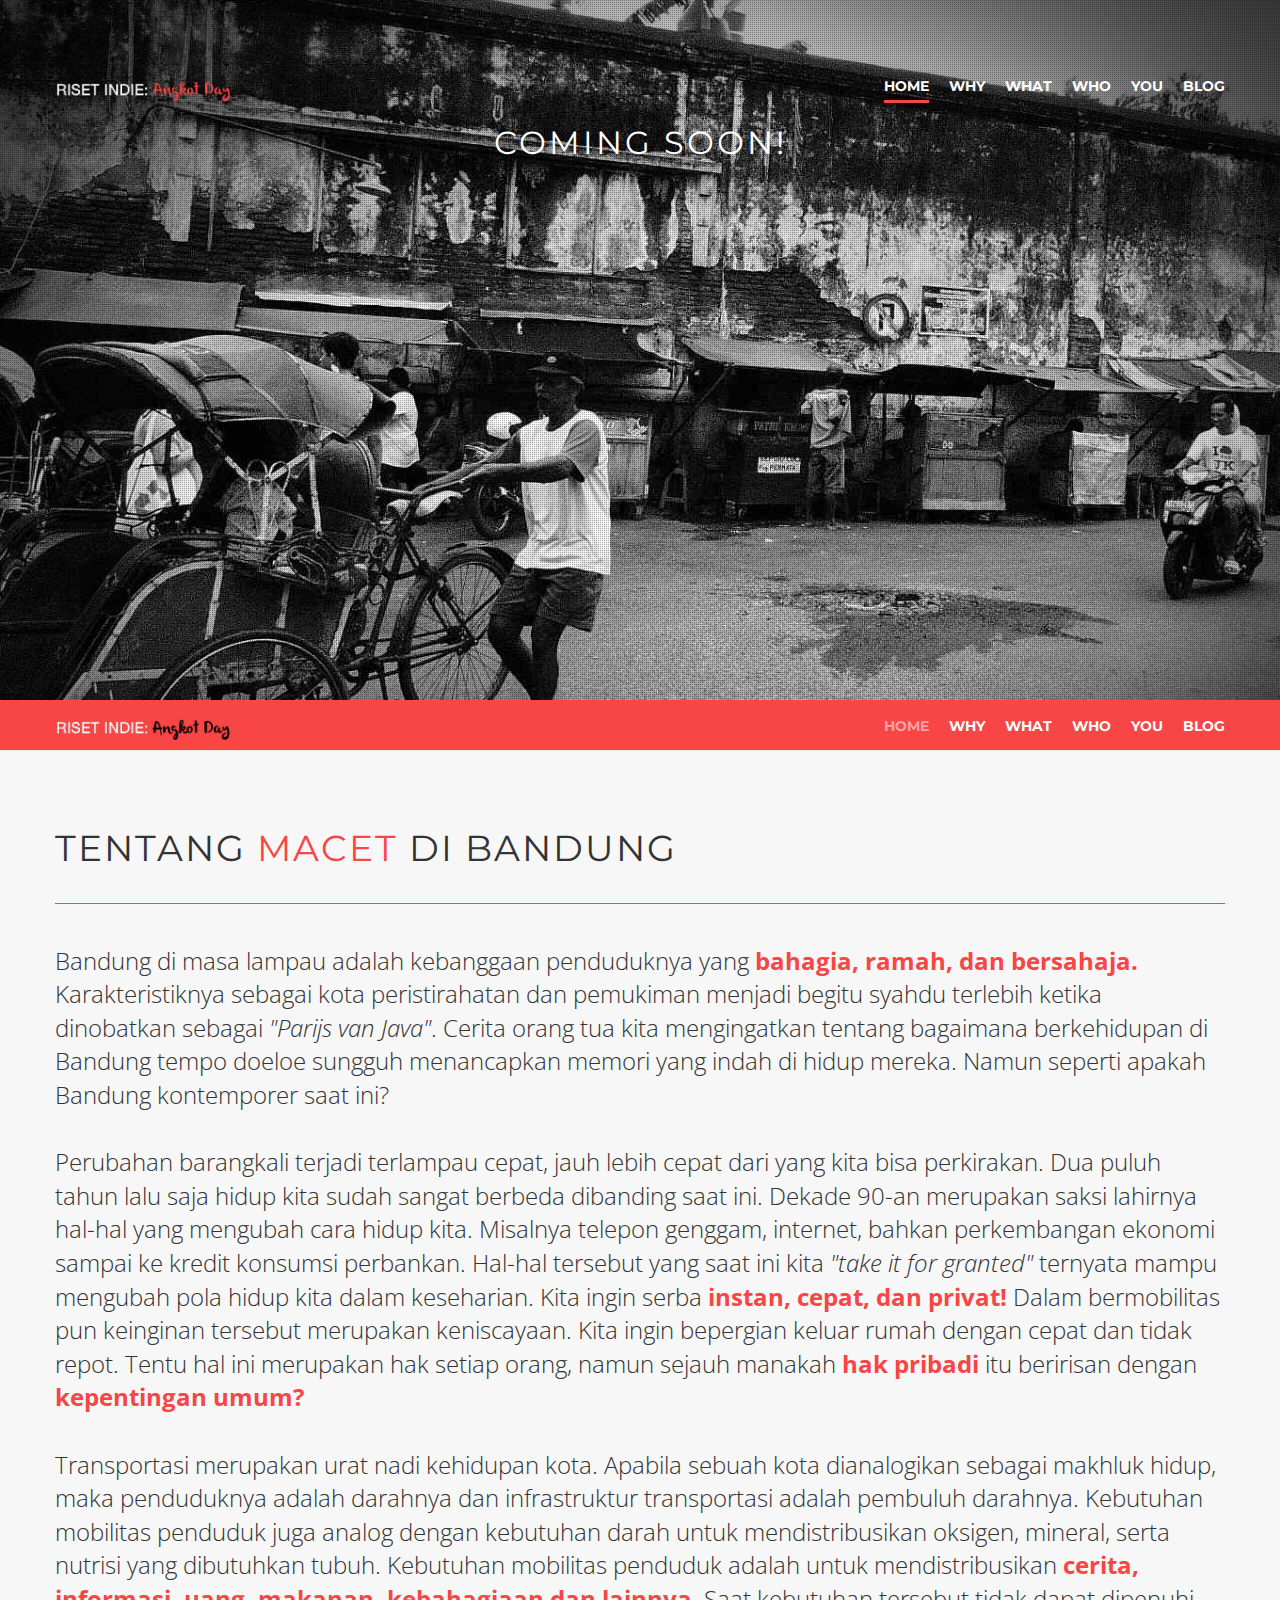
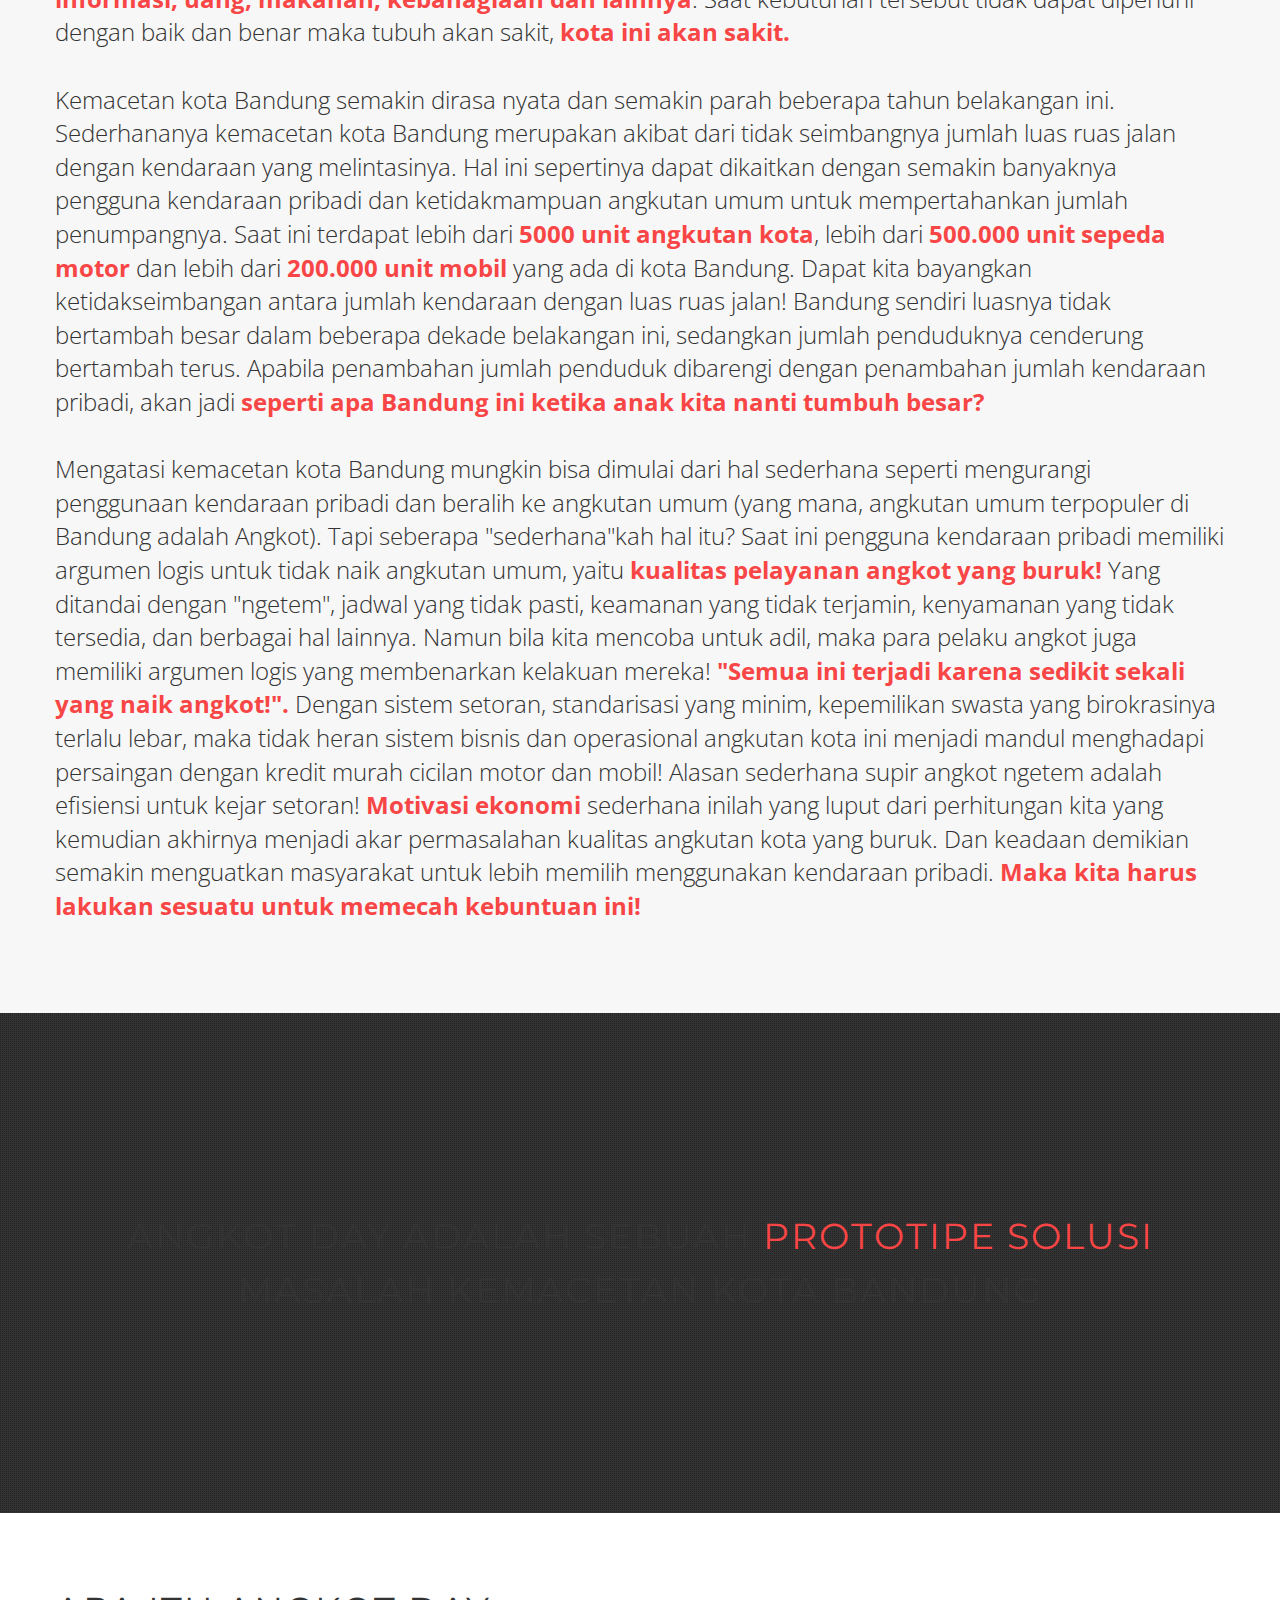
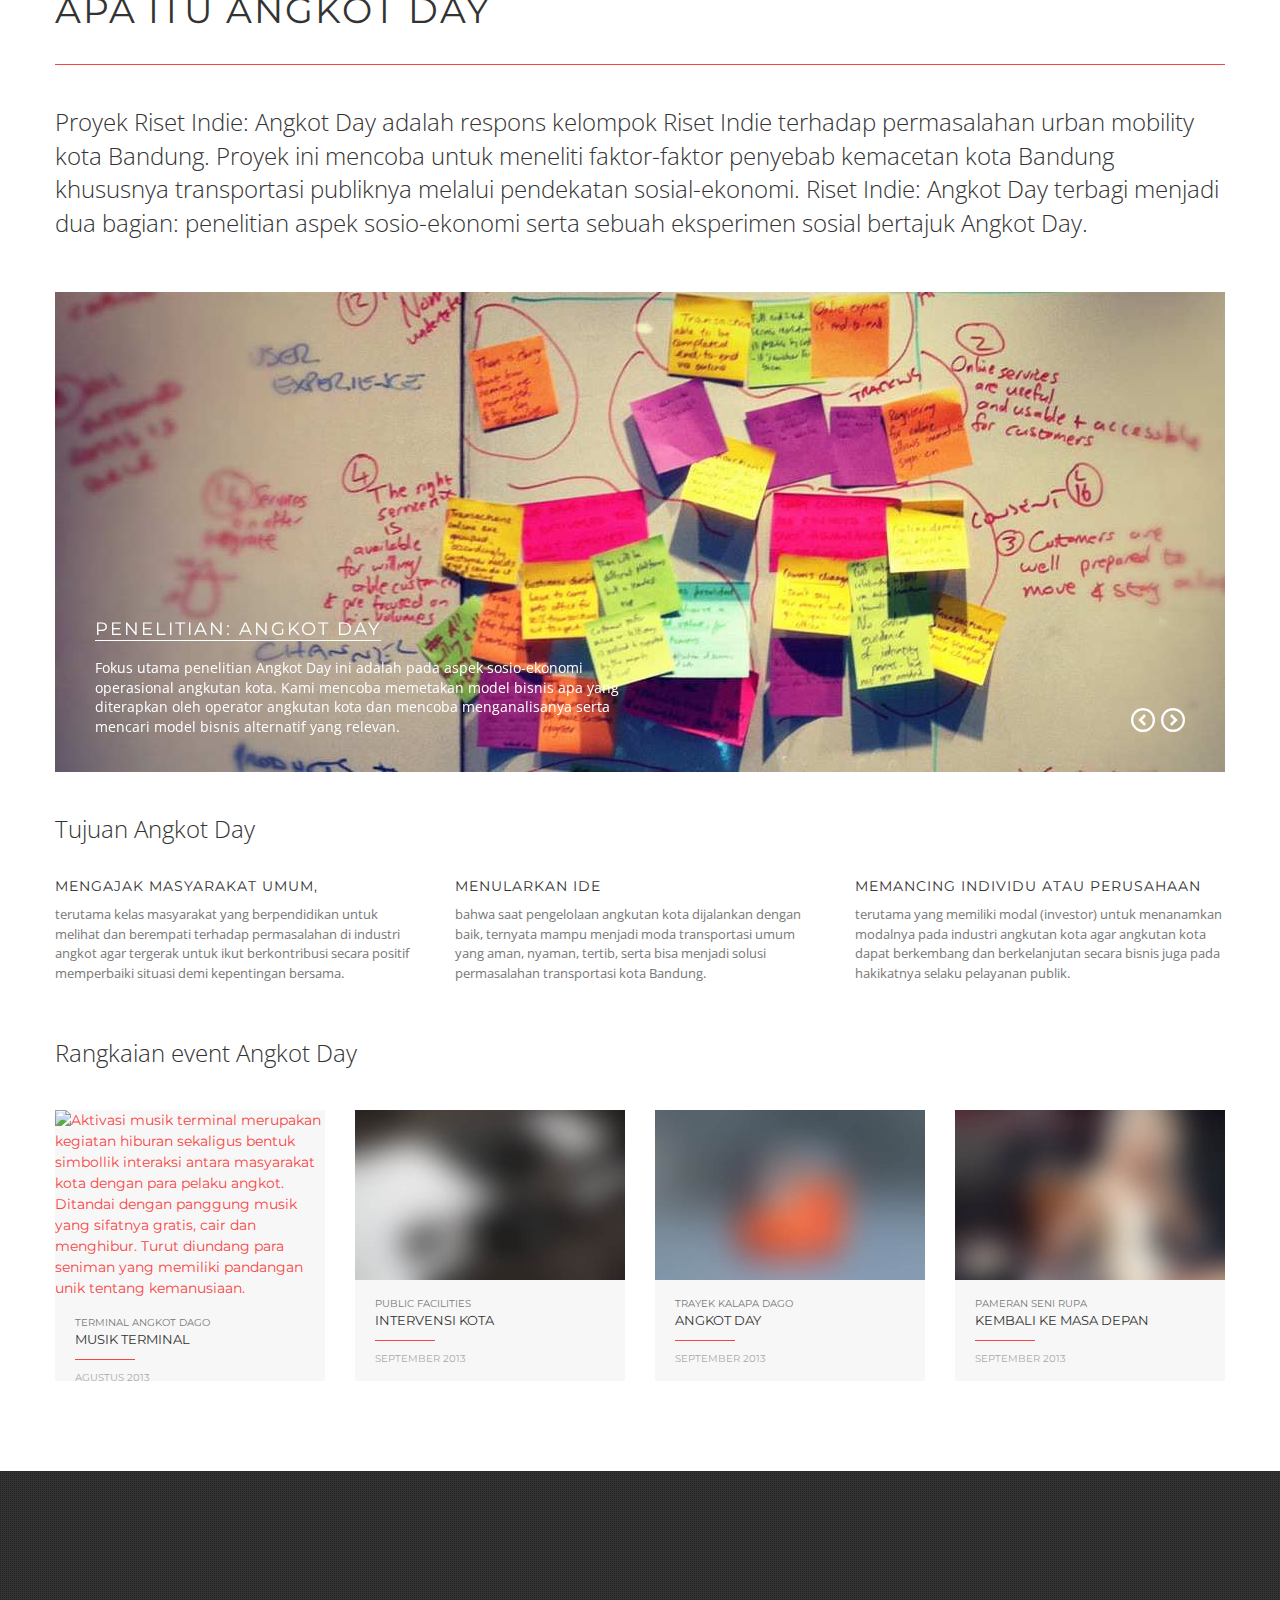
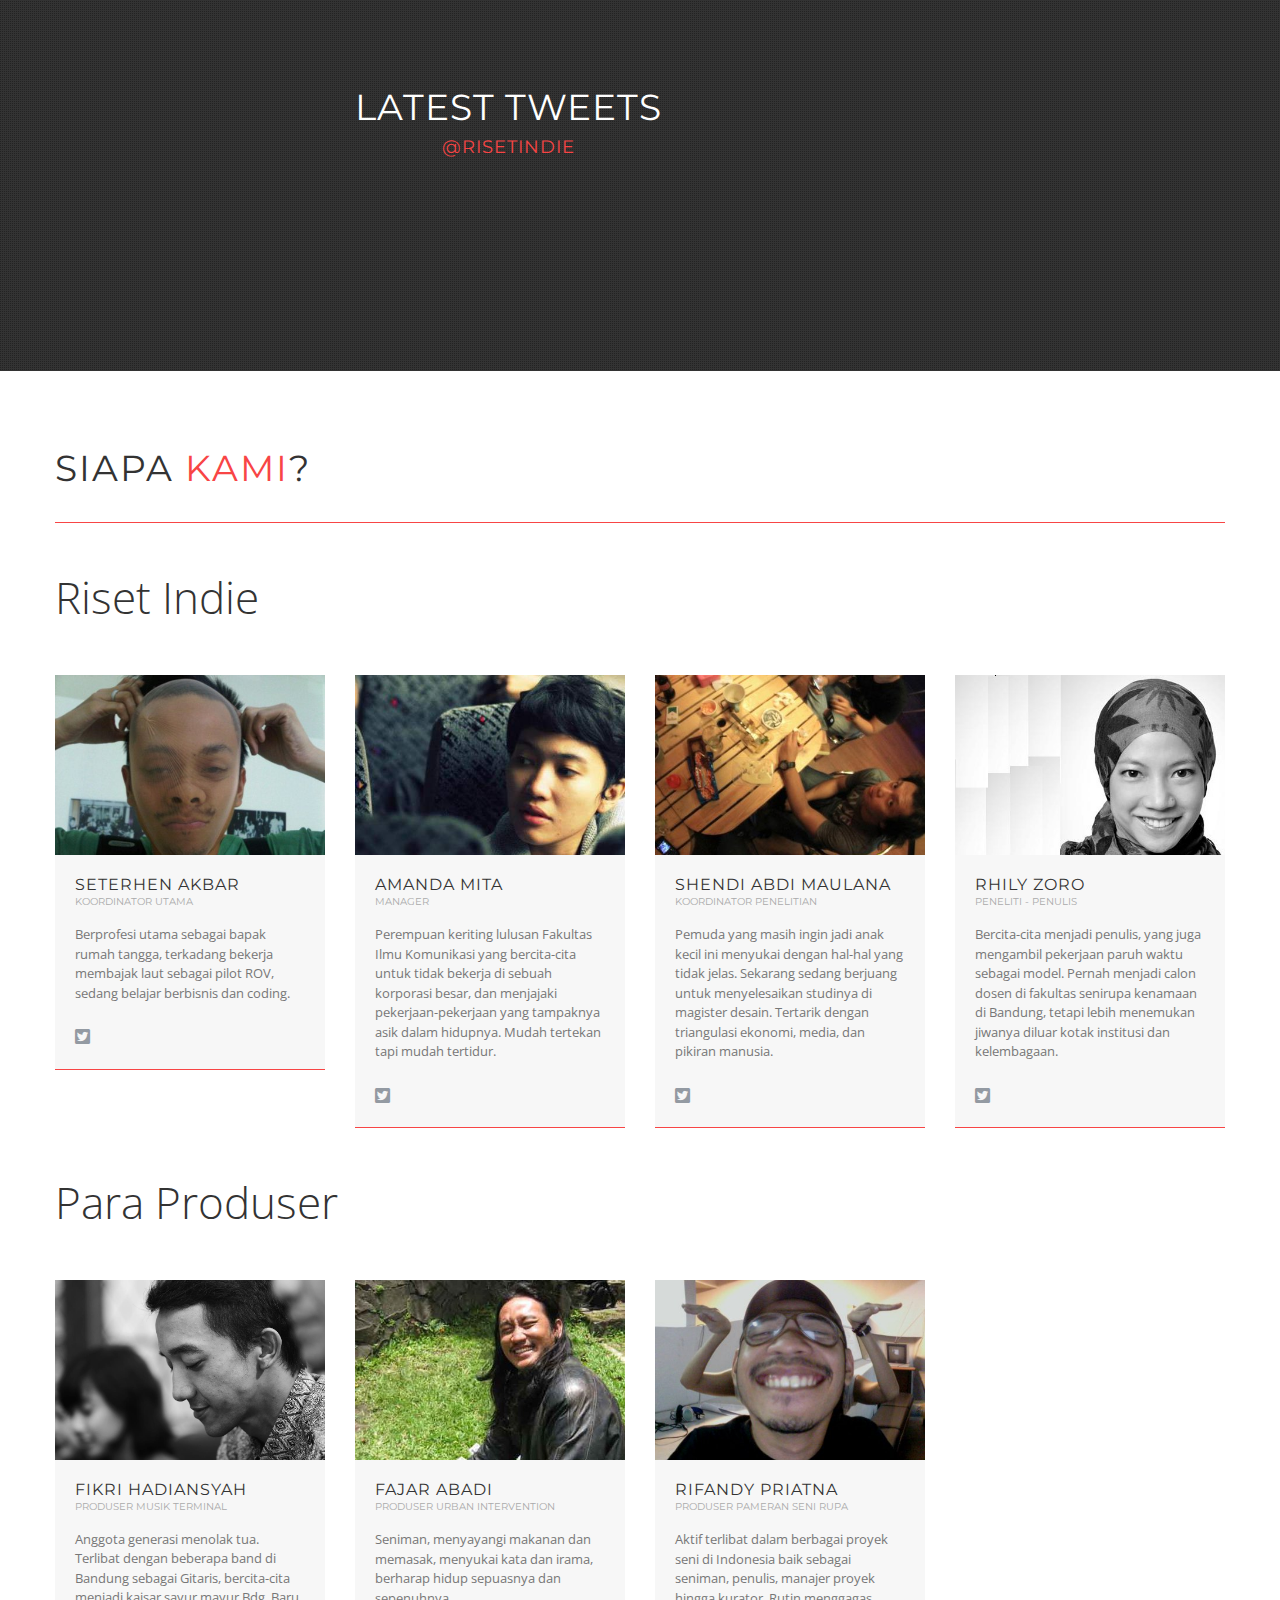
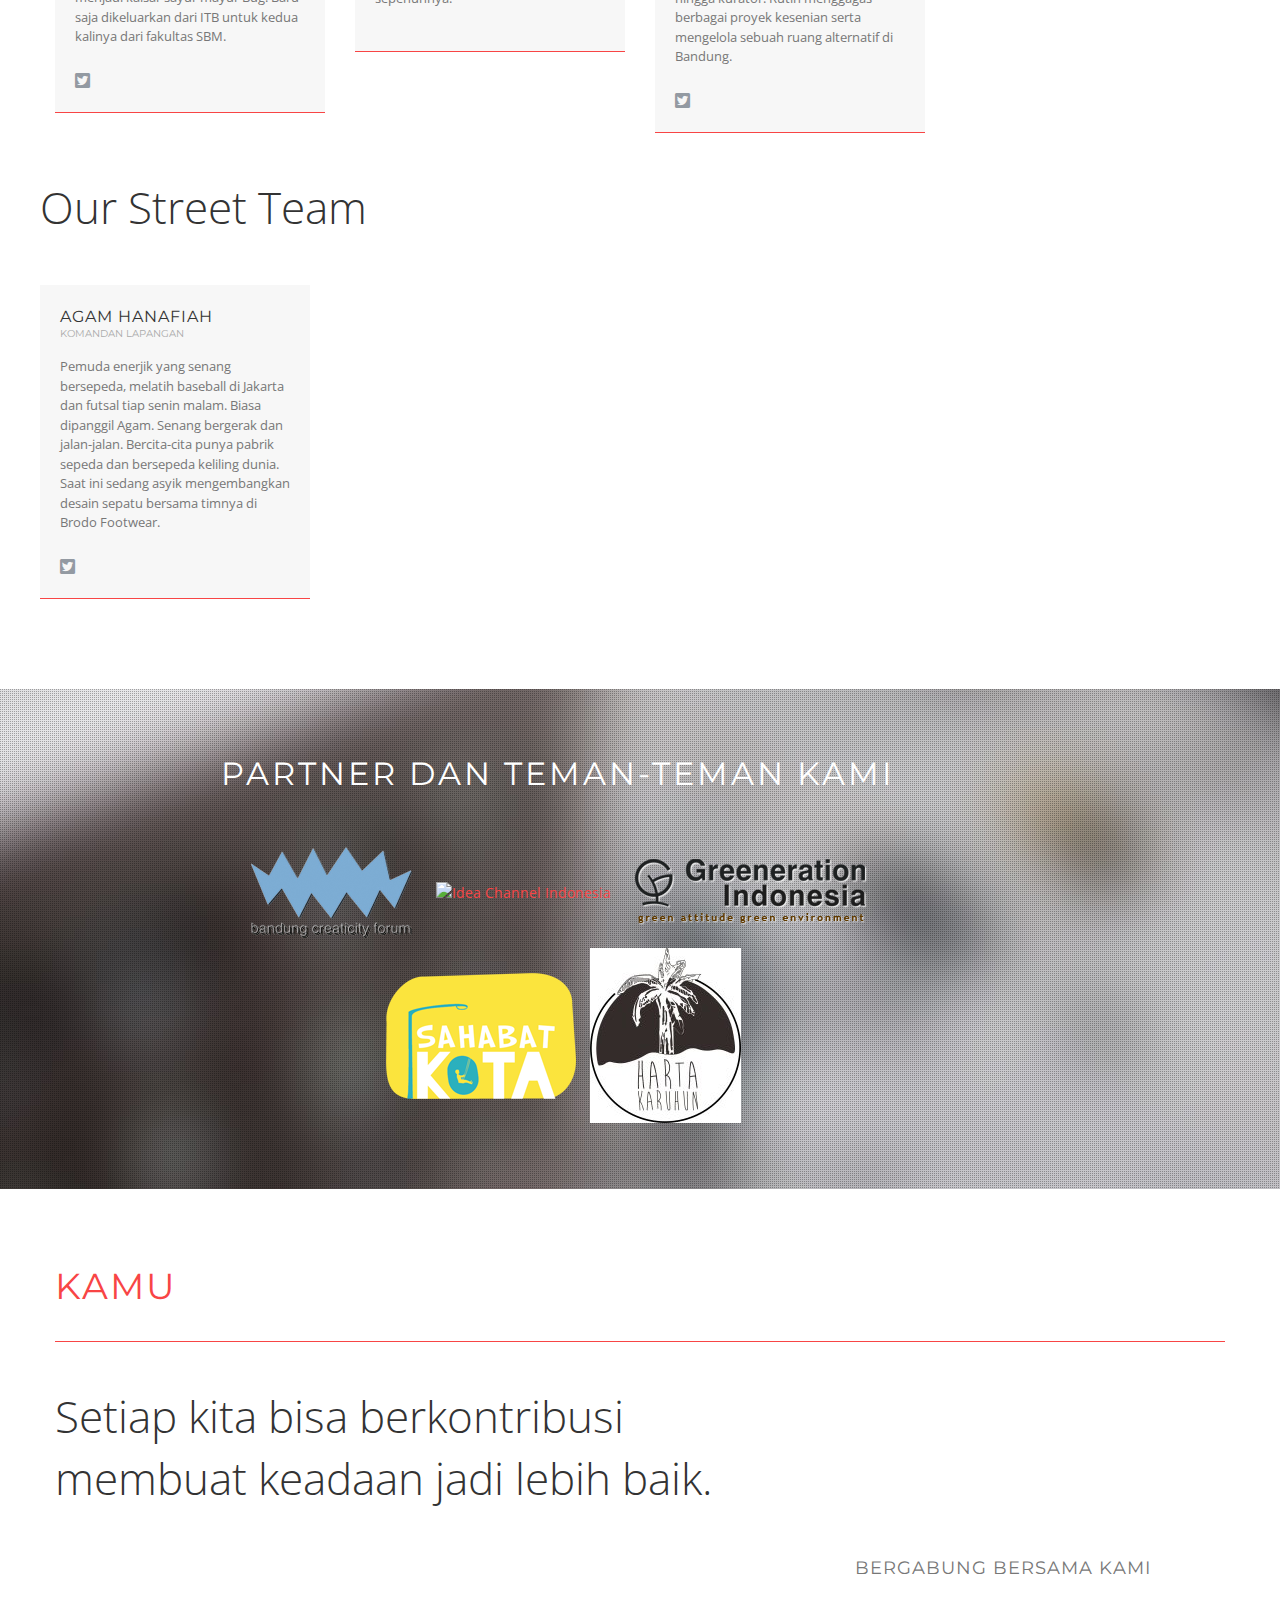
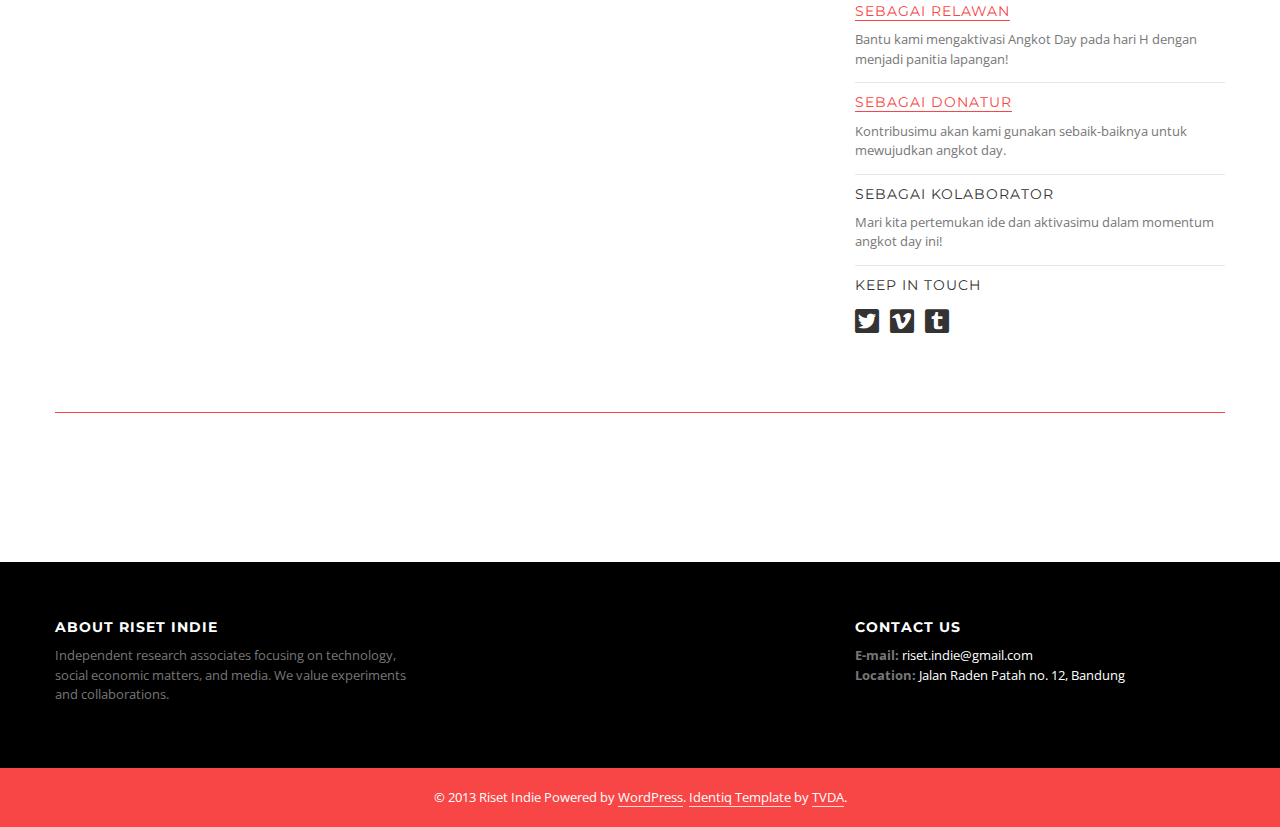
==== commit bdb2dcc2: "logo KSK, itenas dan ilangin erlan" ====
--- a/index.html
+++ b/index.html
@@ -262,10 +262,10 @@
 				    	<div id="posts" class="row isotope ">
 							<!-- Start Project -->
 							<div class="post item span4 isotope-item strategy">
-			    			<a href="img/musikterminal/pidibaiq.jpg" rel="group1" class="project-wrp fancybox" title="Pidi Baiq">
+			    			<a href="img/musikterminal/musikterminal.jpg" rel="group1" class="project-wrp fancybox" title="Musik Terminal">
 			    					<div class="profile-photo">
 				    					<div class="profile-icon">&#0102;</div>
-										<img src="img/musikterminal/terminaldago.jpg" alt="Aktivasi musik terminal merupakan kegiatan hiburan sekaligus bentuk simbollik interaksi antara masyarakat kota dengan para pelaku angkot. Ditandai dengan panggung musik yang sifatnya gratis, cair dan menghibur. Turut diundang seorang Pidi Baiq selaku seniman yang memiliki pandangan unik tentang humaniora.">
+										<img src="img/musikterminal/musikterminal.jpg" alt="Aktivasi musik terminal merupakan kegiatan hiburan sekaligus bentuk simbollik interaksi antara masyarakat kota dengan para pelaku angkot. Ditandai dengan panggung musik yang sifatnya gratis, cair dan menghibur. Turut diundang para seniman yang memiliki pandangan unik tentang kemanusiaan.">
 									</div>
 									<div class="project-client">Terminal Angkot Dago</div>
 									<div class="project-name">Musik Terminal</div>
@@ -273,9 +273,10 @@
 									<div class="project-date">Agustus 2013</div>
 			    			</a>
 						</div>
-		    			<div style="display:none"><a href="img/parallax/bg1.jpg" rel="group1" class="project-wrp fancybox" title="Band warga sekitar"><img src="img/musikterminal/terminaldago.jpg" alt="Sebagai sebuah momen silaturahmi antara masyarakat dengan pelaku angkot, maka pada kegiatan ini pula dibuka kesempatan untuk warga sekitar terminal untuk ikut meramaikan sebagai pengisi acara. Di dekat terminal dago terdapat rental studio band, hasil latihan mereka selama ini akan dipertunjukkan di panggung musik terminal!"></a></div>
-		    			<div style="display:none"><a href="img/musikterminal/j11p.jpeg" rel="group1" class="project-wrp fancybox" title="J11P"><img src="img/musikterminal/terminaldago.jpg" alt="Pengunjung yang datang dianjurkan tidak membawa kendaraan pribadi, gantinya mereka dipersilahkan naik angkot sampai terminal sebagai tiket masuk. Hal ini merupakan upaya menghindari gangguan lalu lintas di seputar area terminal. Sebagai momen silaturahmi semua elemen masyarakat, kami turut mengundang band J11P 'Jajaran 11 Pakuan' dari pihak kepolisian Bandung"></a></div>
-		    			<div style="display:none"><a href="img/musikterminal/70sorg.jpg" rel="group1" class="project-wrp fancybox" title="70s Orgasm Club"><img src="img/musikterminal/terminaldago.jpg" alt="Momen silaturahmi ini dapat secara simbolis mencairkan kebuntuan komunikasi antara masyarakat dan pelaku angkutan kota. Warga kota diharapkan membawa pulang kesan baik terhadap angkot begitu pula para pelaku angkot dapat melihat bahwa masih banyak orang-orang yang peduli. Bahwa kita kawan, bukan lawan. 70's orgasm club akan turut mengamplifikasi semangat ini di Musik Terminal."></a></div>
+		    			<div style="display:none"><a href="img/musikterminal/sbp.jpg" rel="group1" class="project-wrp fancybox" title="Seniman Bangun Pagi"><img src="img/musikterminal/terminaldago.jpg" alt="Kreasi Art Trotoar dibentuk tahun 2009 bersamaan dengan Car Free Day. Nama Seniman Bangun Pagi berasal dari acara yang diadakan Kreasi Art Trotoar, lama kelamaan Kreasi Art Trotoar biasa dipangil Seniman Bangun Pagi"></a></div>
+		    			<div style="display:none"><a href="img/musikterminal/binidris.jpg" rel="group1" class="project-wrp fancybox" title="Bin Idris"><img src="img/musikterminal/terminaldago.jpg" alt="Bin Idris adalah proyek solo dari Haikal Azizi, gitaris band Sigmun."></a></div>
+		    			<div style="display:none"><a href="img/musikterminal/anto.jpg" rel="group1" class="project-wrp fancybox" title="Anto Arief"><img src="img/musikterminal/terminaldago.jpg" alt="Anto Arief, seorang lulusan desain produk itenas, bermain gitar di 70's Orgasm Club, juga memainkan gitar untuk mengiringi Tulus, memiliki webzine bernama ripple. Selain aktif dalam bermusik, Anto Arief juga merupakan seorang seniman seni rupa."></a></div>
+		    			<div style="display:none"><a href="img/musikterminal/rmhr.jpg" rel="group1" class="project-wrp fancybox" title="Rumah Musik Harry Roesli"><img src="img/musikterminal/terminaldago.jpg" alt="Rumah Musik Harry Roesli"></a></div>
 		    			<!--<div style="display:none"><a href="img/header.jpg" rel="group1" class="project-wrp fancybox" title="The Makery Consultancy Agency Website"><img src="img/projects/thumb1.jpg" alt="Duis tincidunt erat quam. Etiam placerat sapien elit. Pellentesque egestas ornare sagittis. Sed augue lorem, dignissim eget bibendum vitae, scelerisque eget justo. Class aptent taciti sociosqu ad litora torquent per conubia nostra, per inceptos himenaeos. Lorem ipsum dolor sit amet, consectetur adipiscing elit. Maecenas ac augue at erat hendrerit dictum."></a></div>-->
 							<!-- End Project -->
 							
@@ -680,6 +681,7 @@
 						<!-- End Profile -->
 						
 						<!-- Start Profile -->
+						<!--
 						<div class="span3 profile">
 							<img src="img/team/erland.jpg" alt="">
 							<div class="profile-name">Erlangga Mahardhika</div>
@@ -690,7 +692,7 @@
 							<ul class="profile-social-icons">
 								
 							</ul>
-						</div>
+						</div>-->
 						<!-- End Profile -->
 					</div>
 				</div>
@@ -738,6 +740,8 @@
 									<li><a href="http://www.bccf-bdg.com/v3/"><img src="img/clients/bccf.png" alt="BCCF"></a></li>
 									<li><a href="http://www.vimeo.com/ideachannel"><img src="img/clients/ideachannelfix.png" alt="Idea Channel Indonesia"></a></li>
 									<li><a href="http://www.greeneration.org/"><img src="img/clients/greeneration-logo.png" alt="Greeneration"></a></li>
+									<li><a href="http://kisahsahabatkota.wordpress.com"><img src="img/clients/logo_sahabat_kota_baru_kecil.png" alt=""></a></li>
+									<a href="#"><img src="img/clients/logohartakaruhun.jpg" alt=""></a></li>
 									<!--<li><a href="#"><img src="img/clients/1.png" alt=""></a></li>
 									<li><a href="#"><img src="img/clients/1.png" alt=""></a></li>
 									<li><a href="#"><img src="img/clients/1.png" alt=""></a></li>
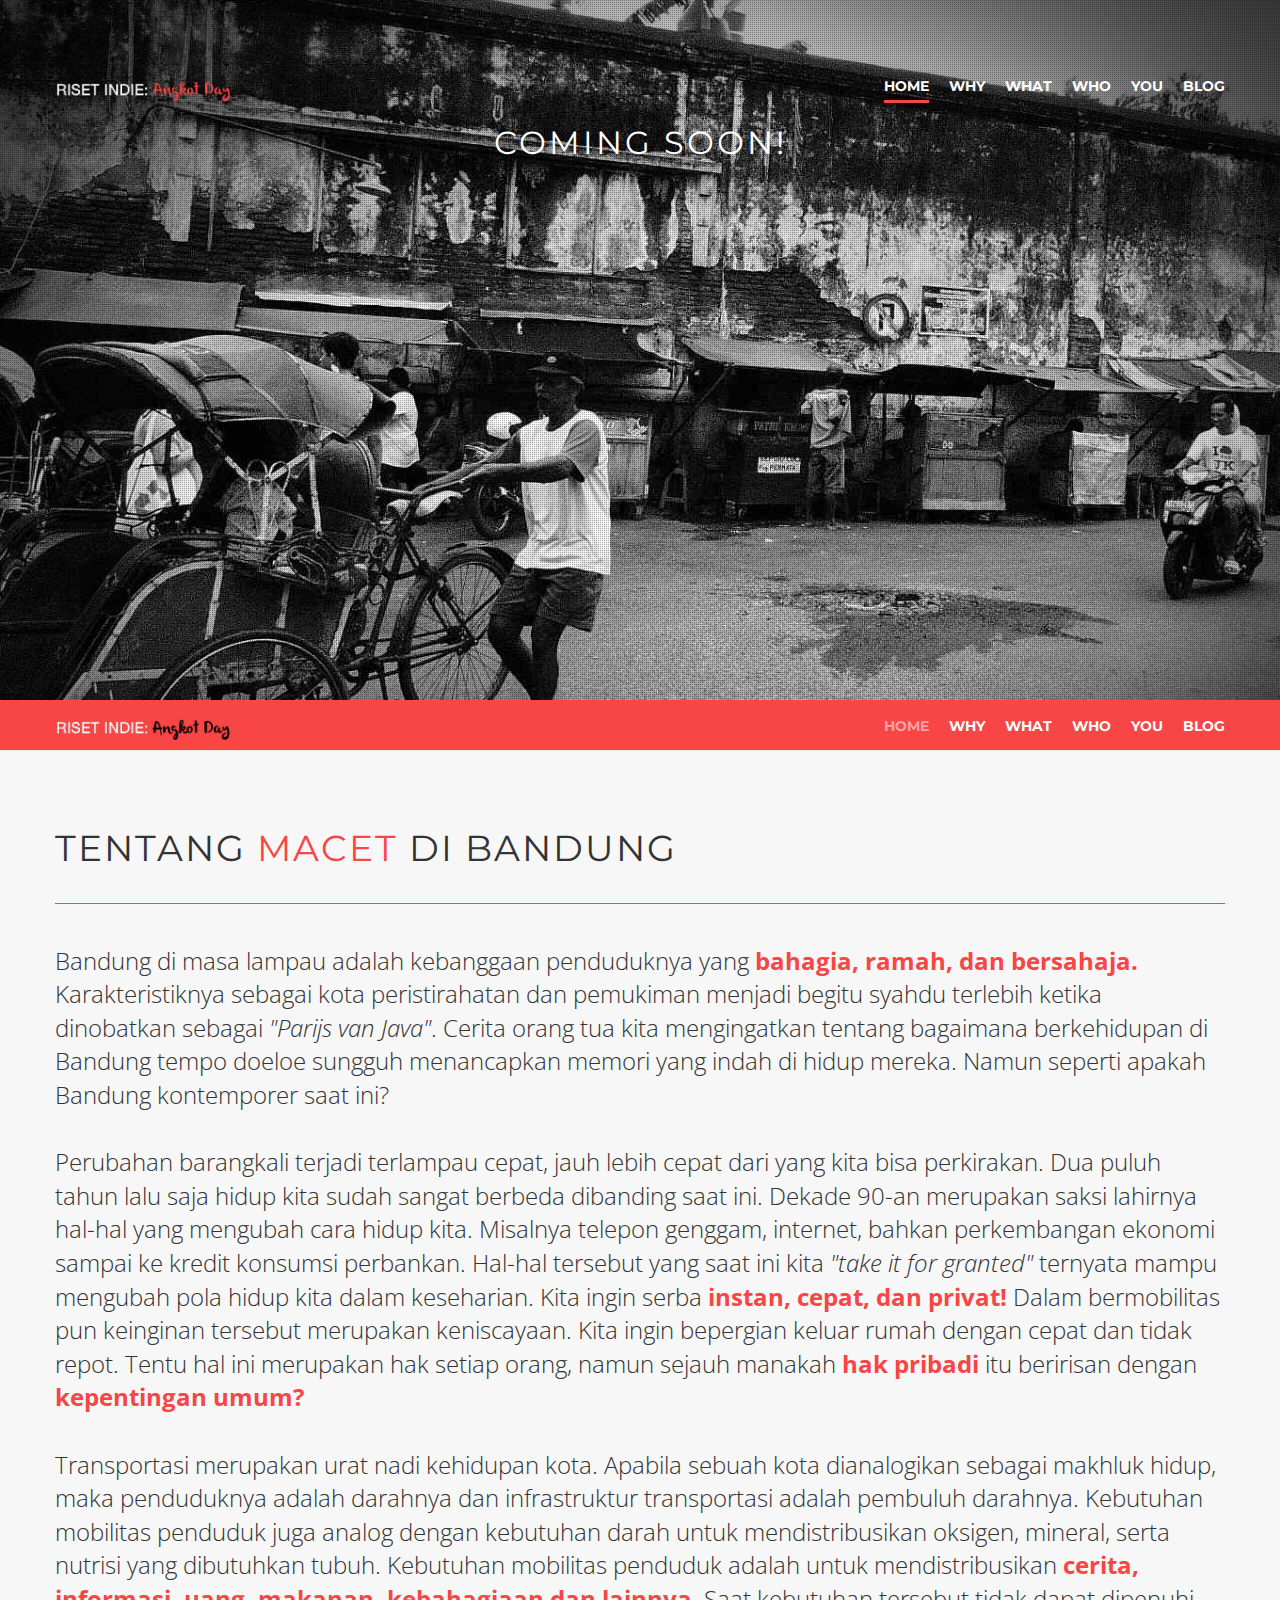
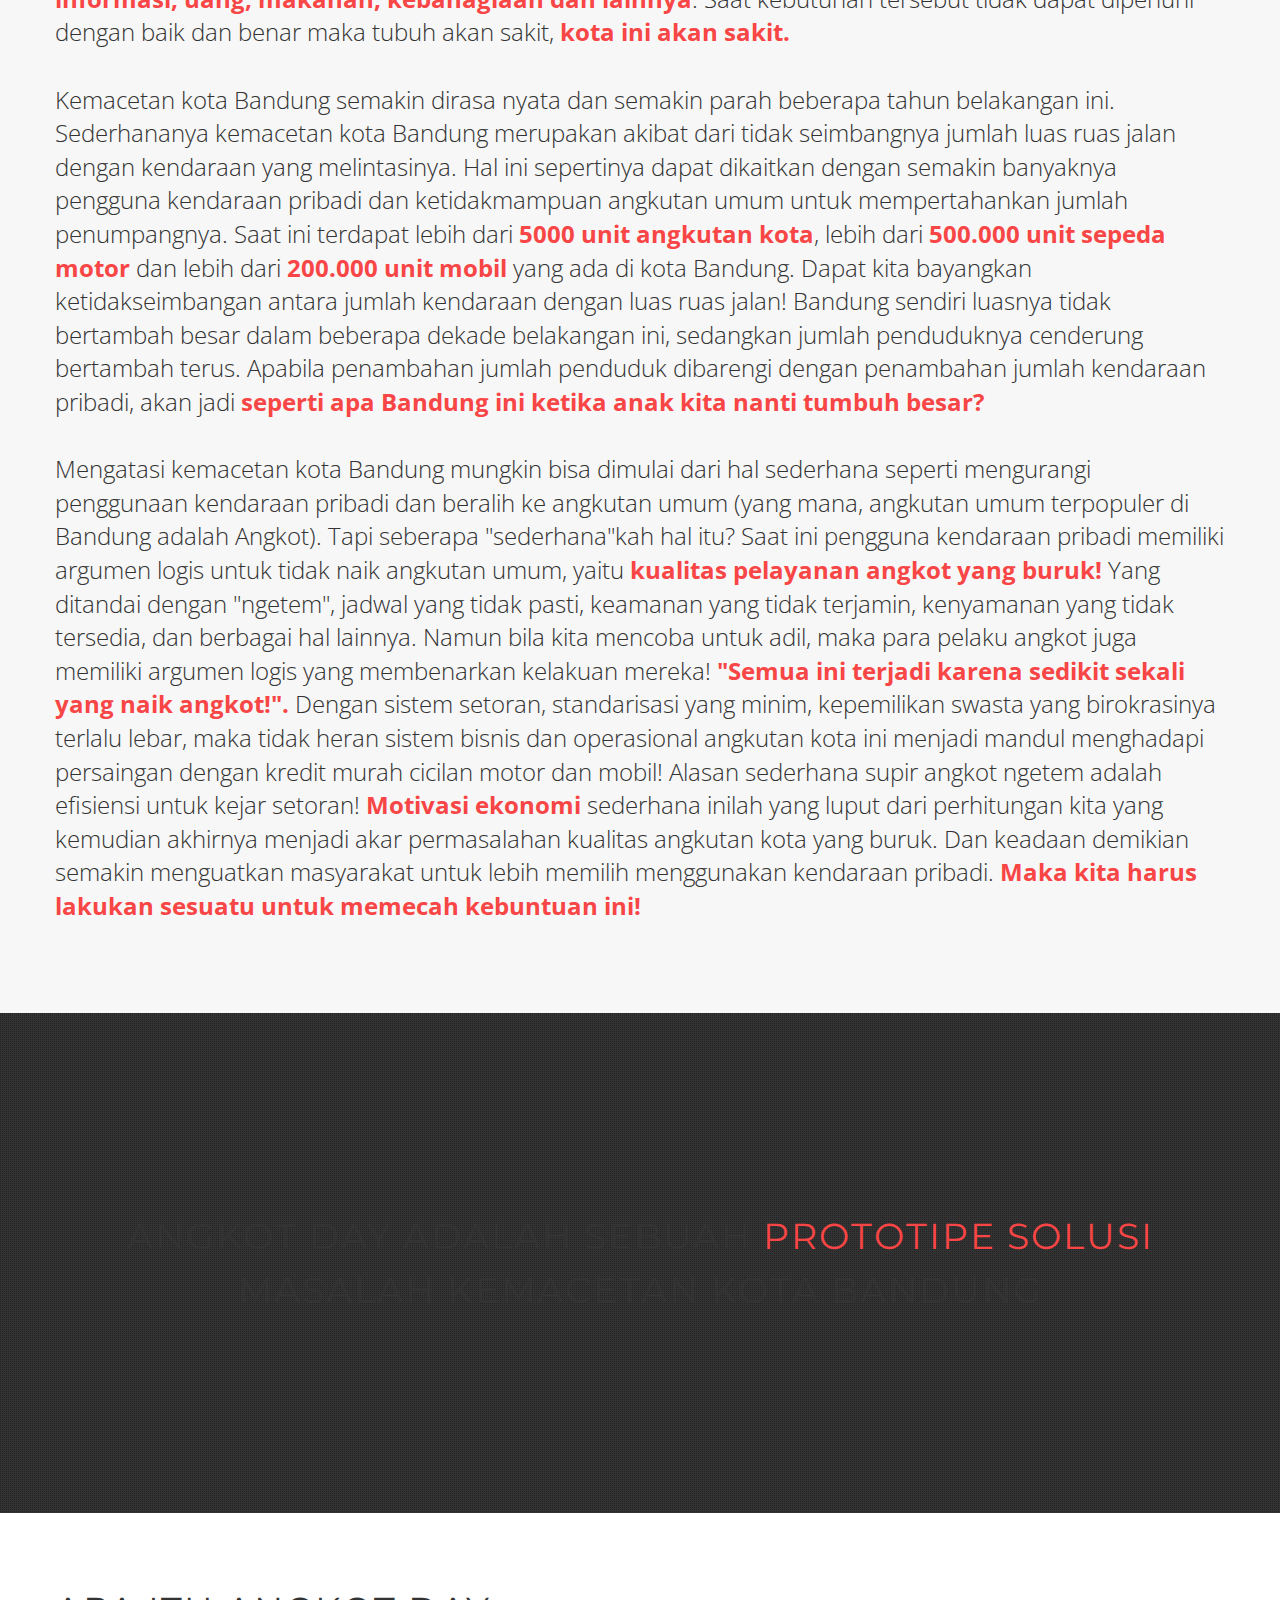
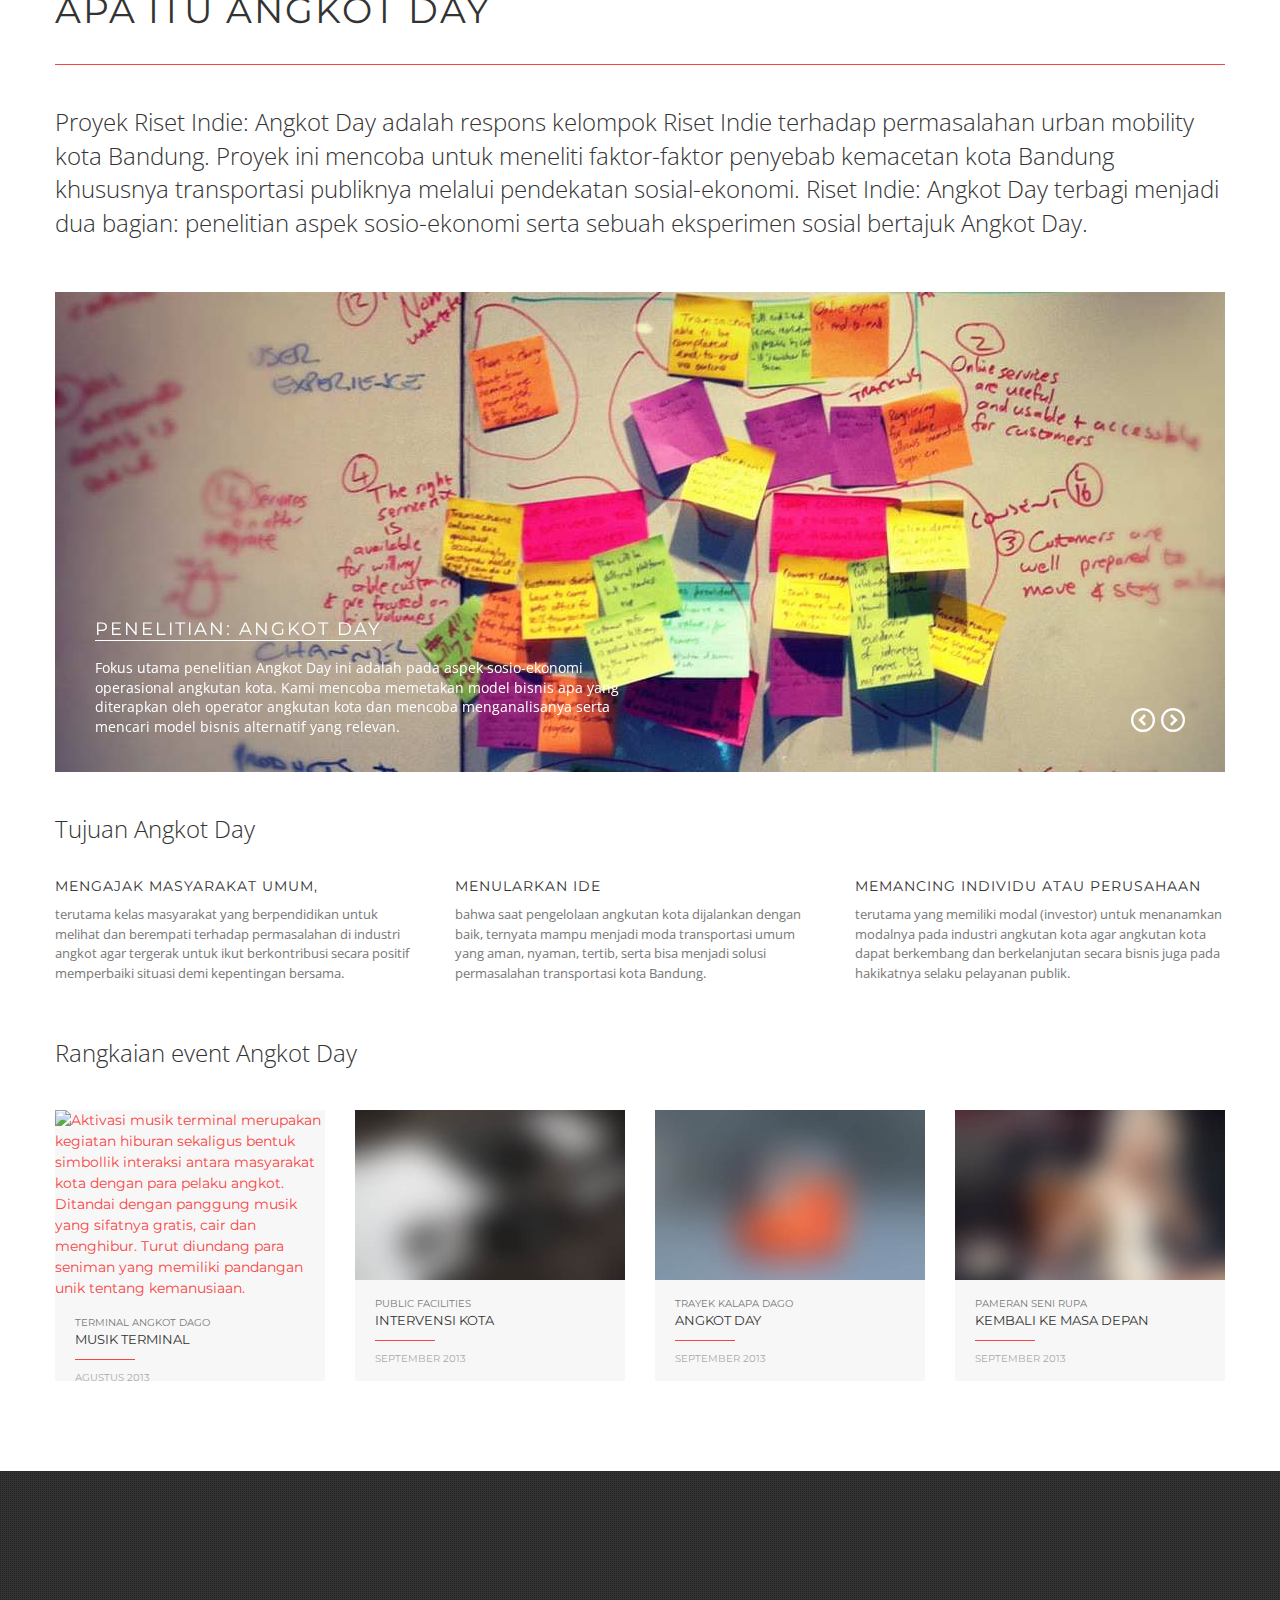
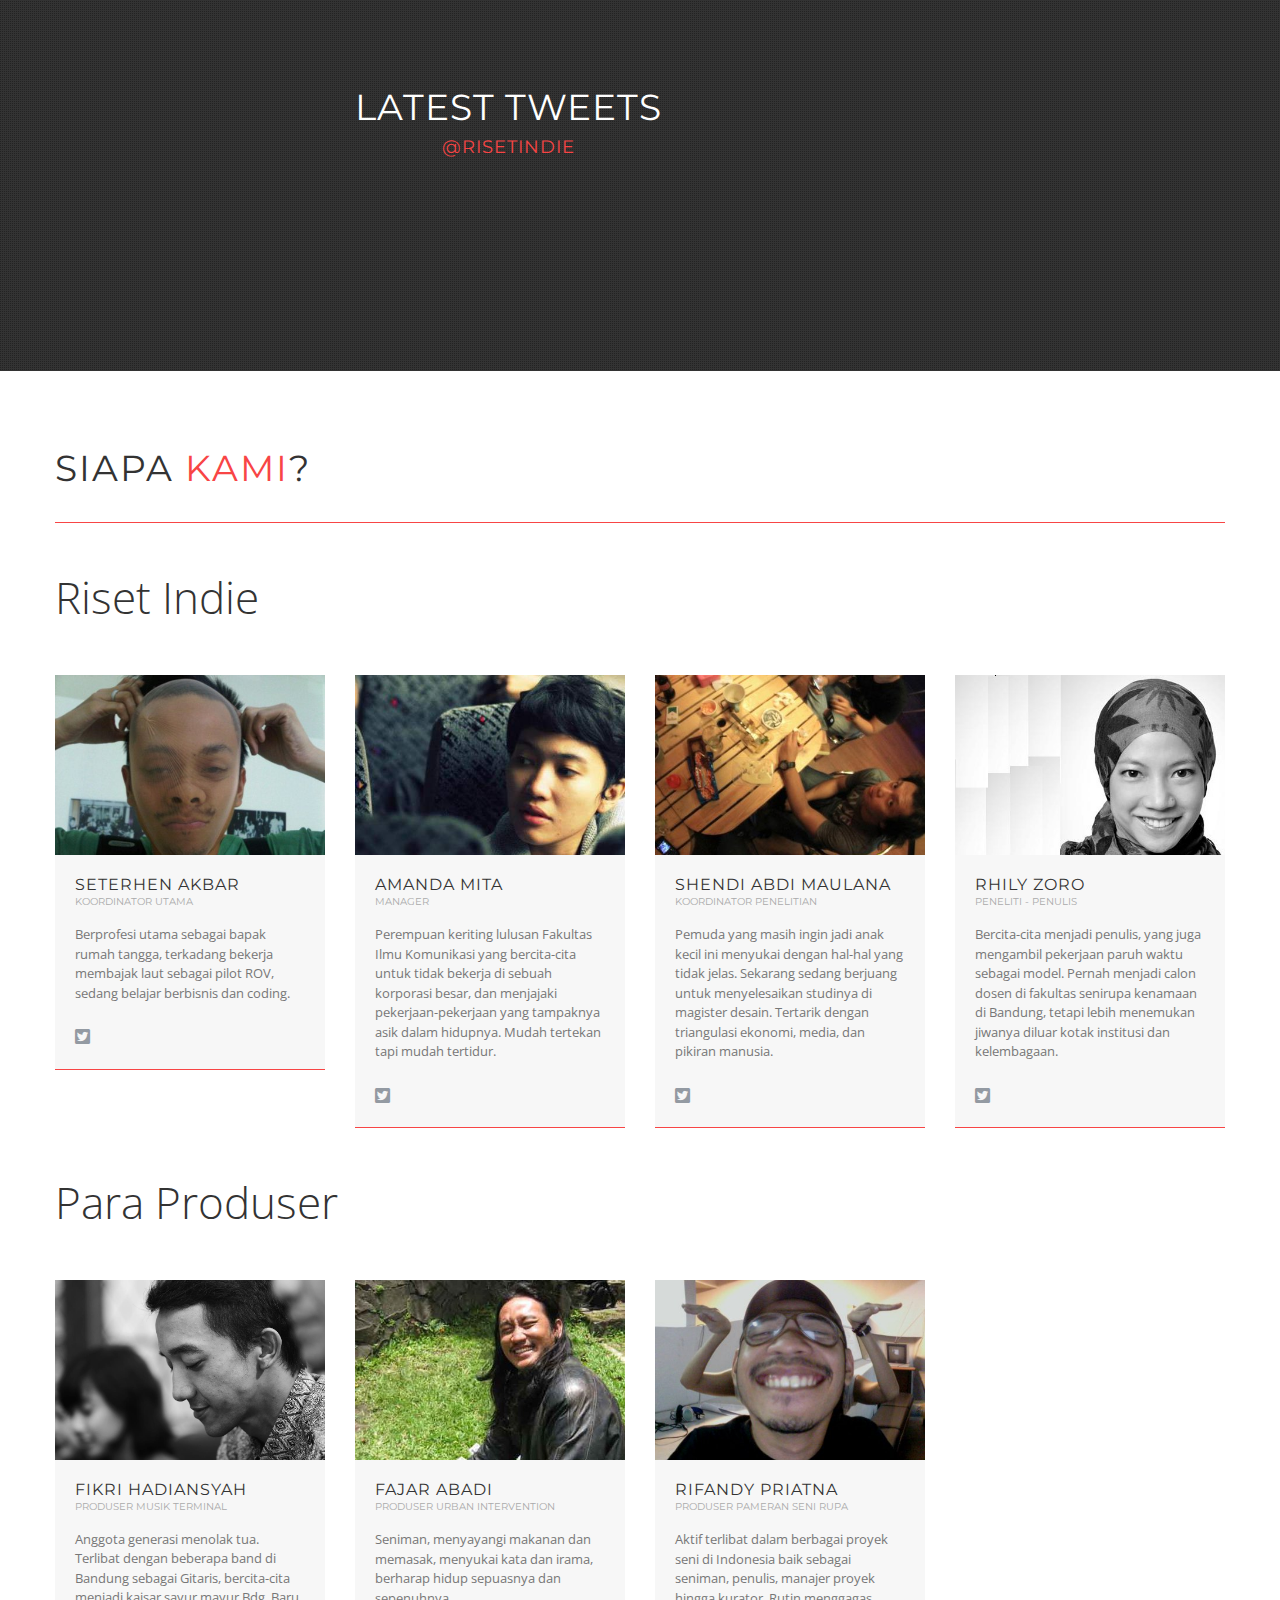
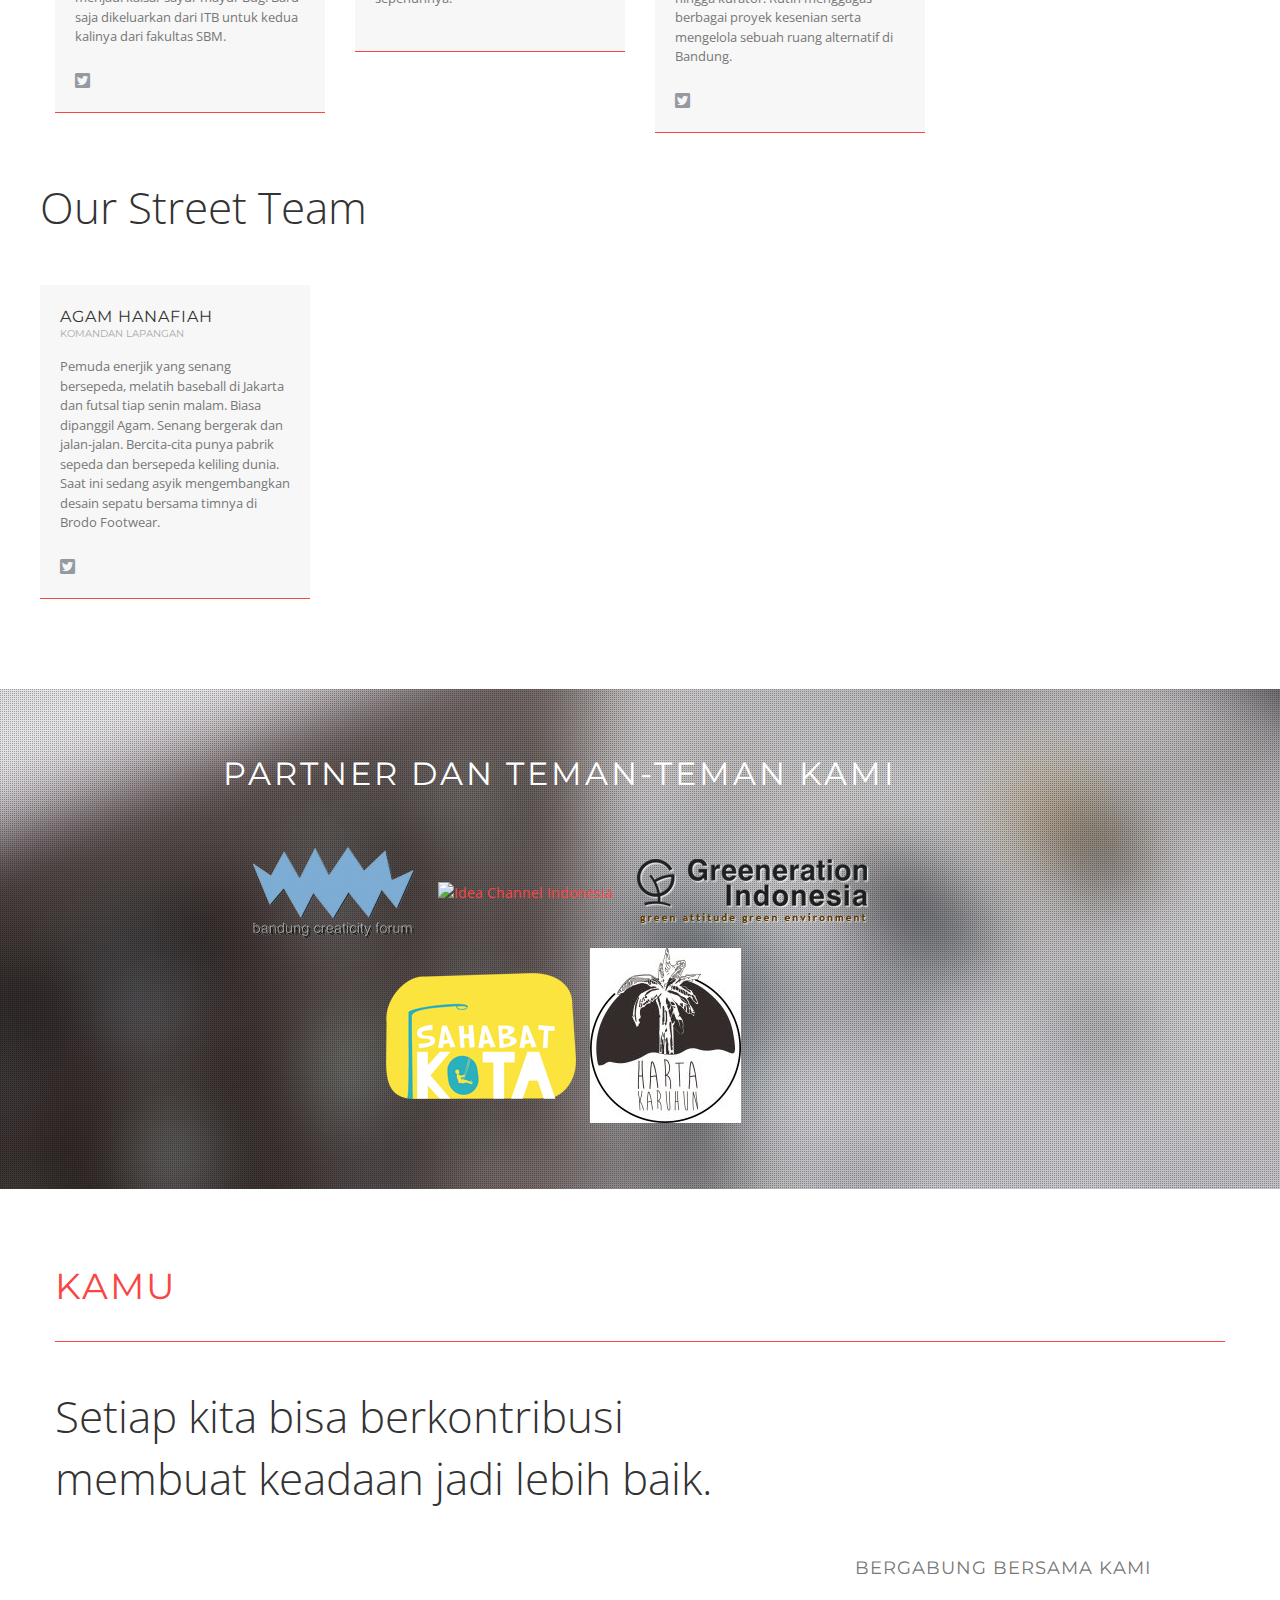
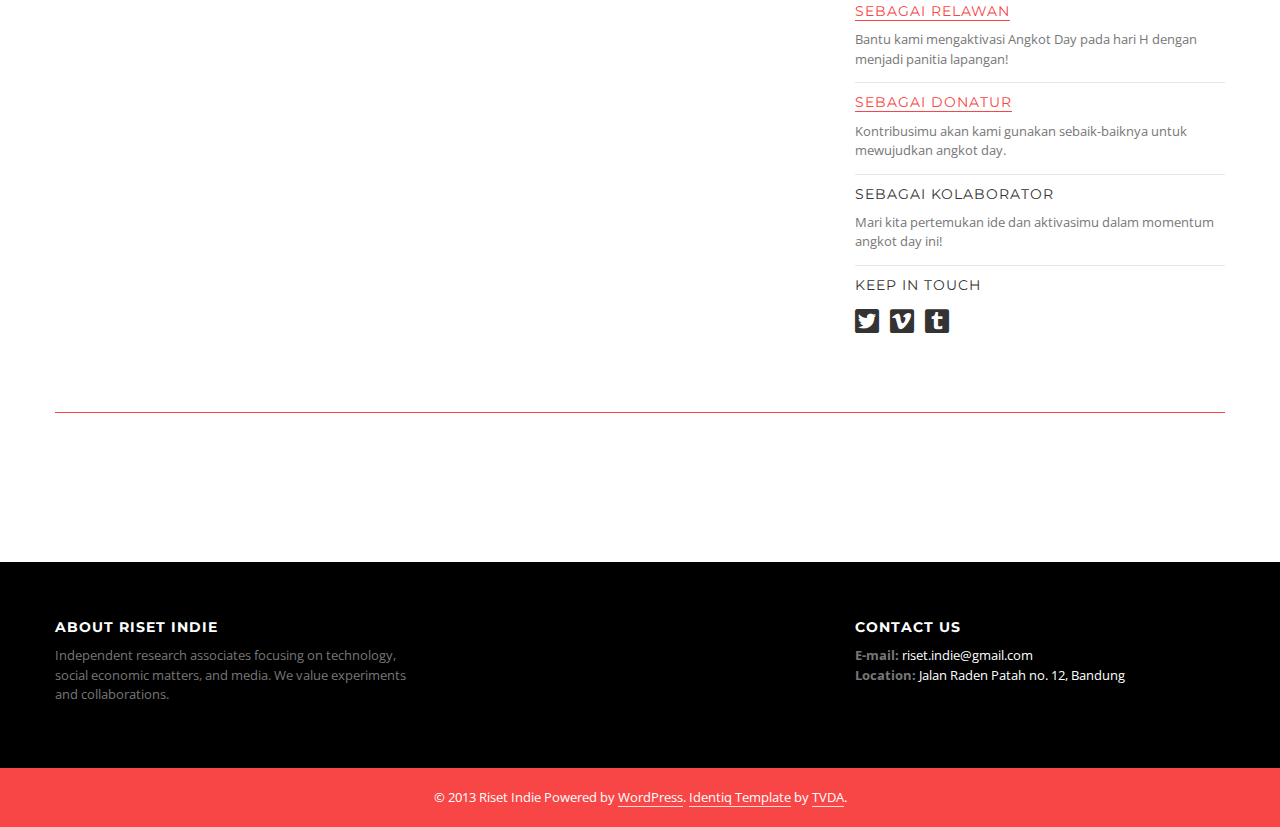
==== commit b576a472: "logo petakita" ====
--- a/index.html
+++ b/index.html
@@ -742,6 +742,7 @@
 									<li><a href="http://www.greeneration.org/"><img src="img/clients/greeneration-logo.png" alt="Greeneration"></a></li>
 									<li><a href="http://kisahsahabatkota.wordpress.com"><img src="img/clients/logo_sahabat_kota_baru_kecil.png" alt=""></a></li>
 									<a href="#"><img src="img/clients/logohartakaruhun.jpg" alt=""></a></li>
+									<a href="#"><img src="img/clients/logo-Petakita-Merah-kecil.png" alt=""></a></li>
 									<!--<li><a href="#"><img src="img/clients/1.png" alt=""></a></li>
 									<li><a href="#"><img src="img/clients/1.png" alt=""></a></li>
 									<li><a href="#"><img src="img/clients/1.png" alt=""></a></li>
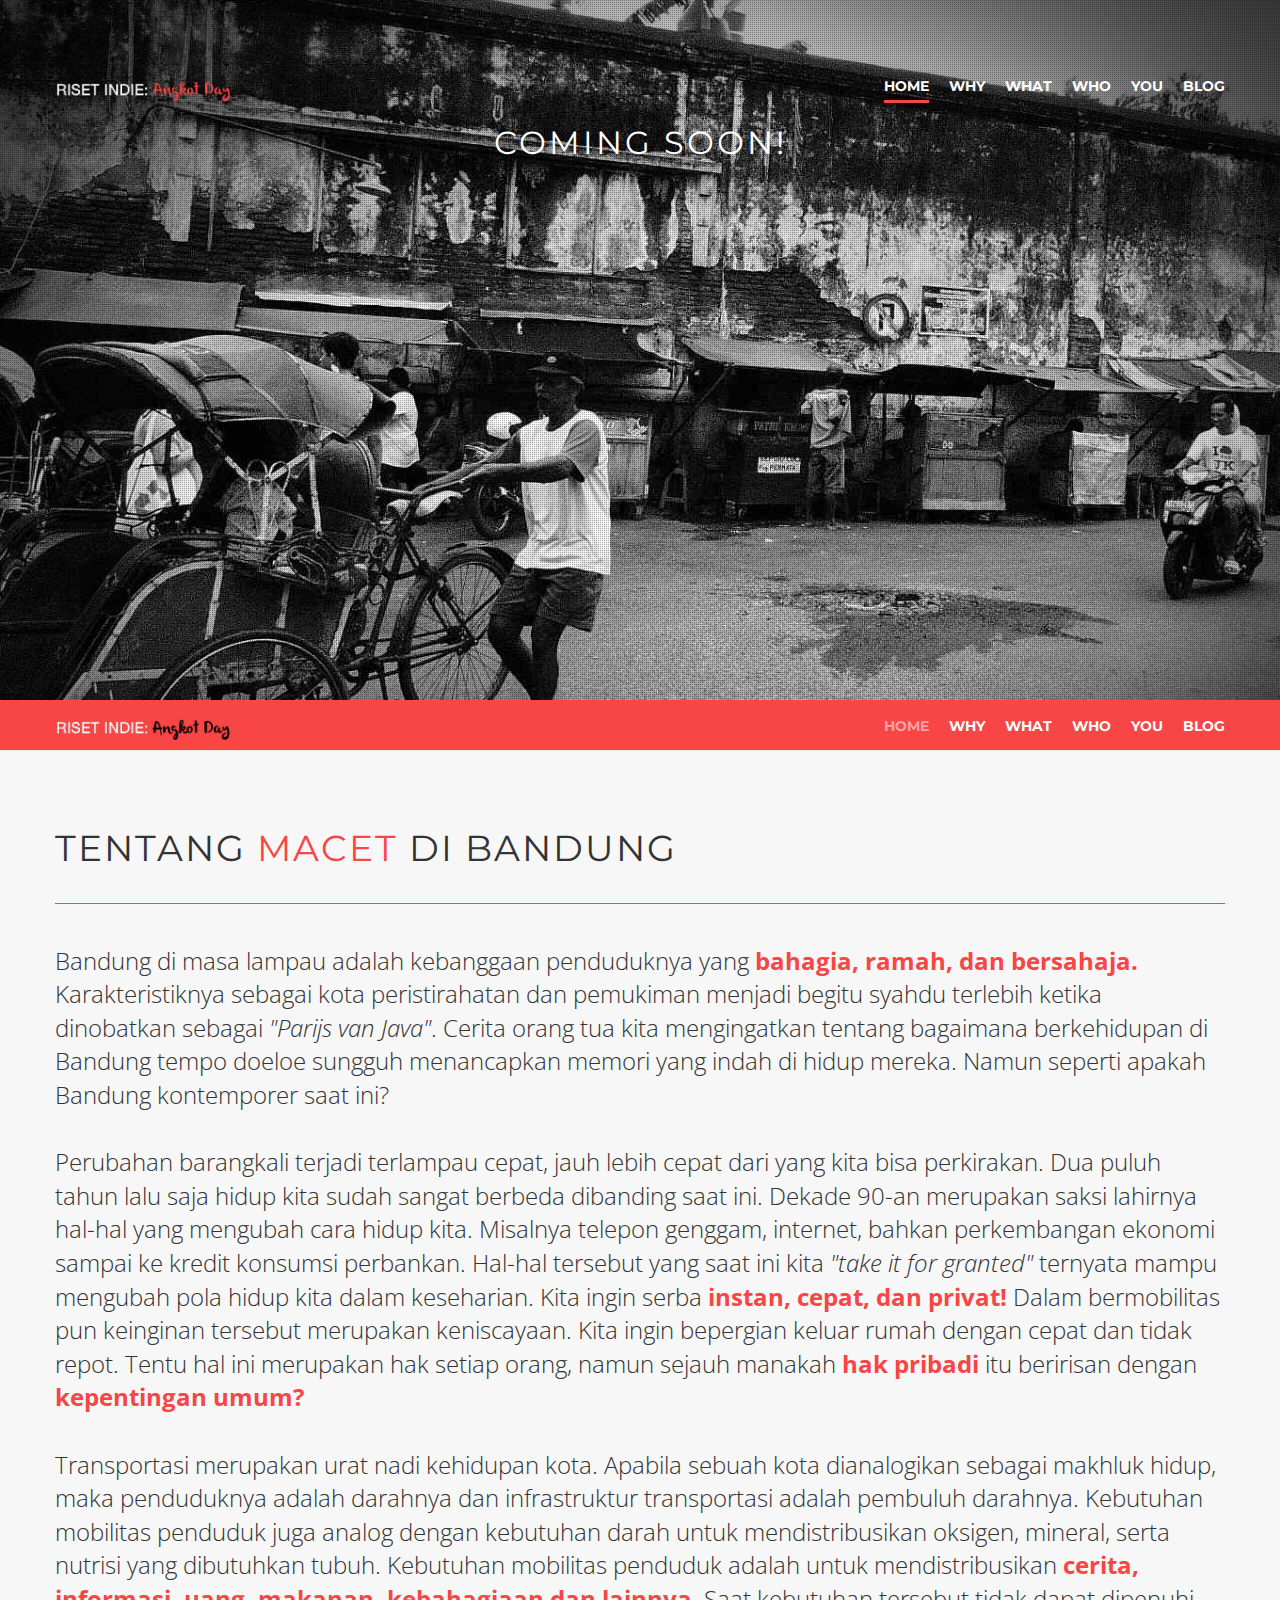
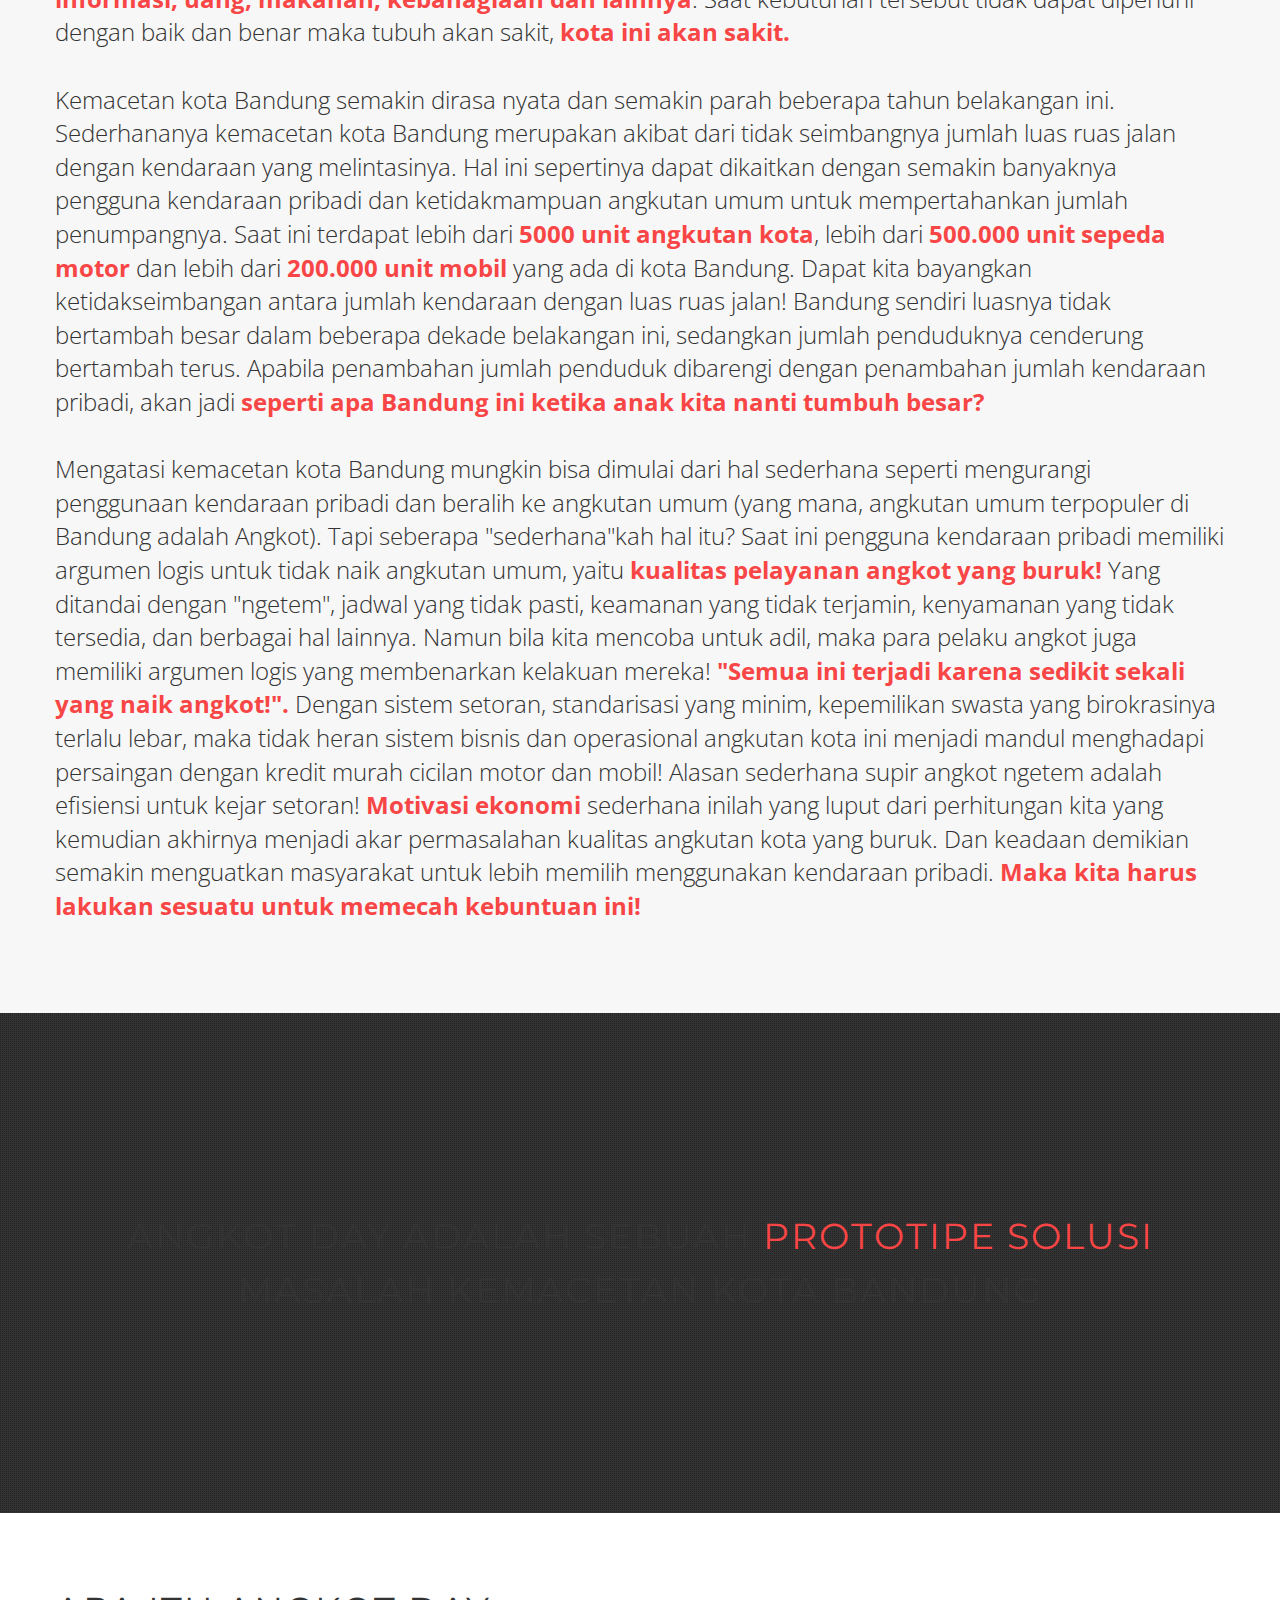
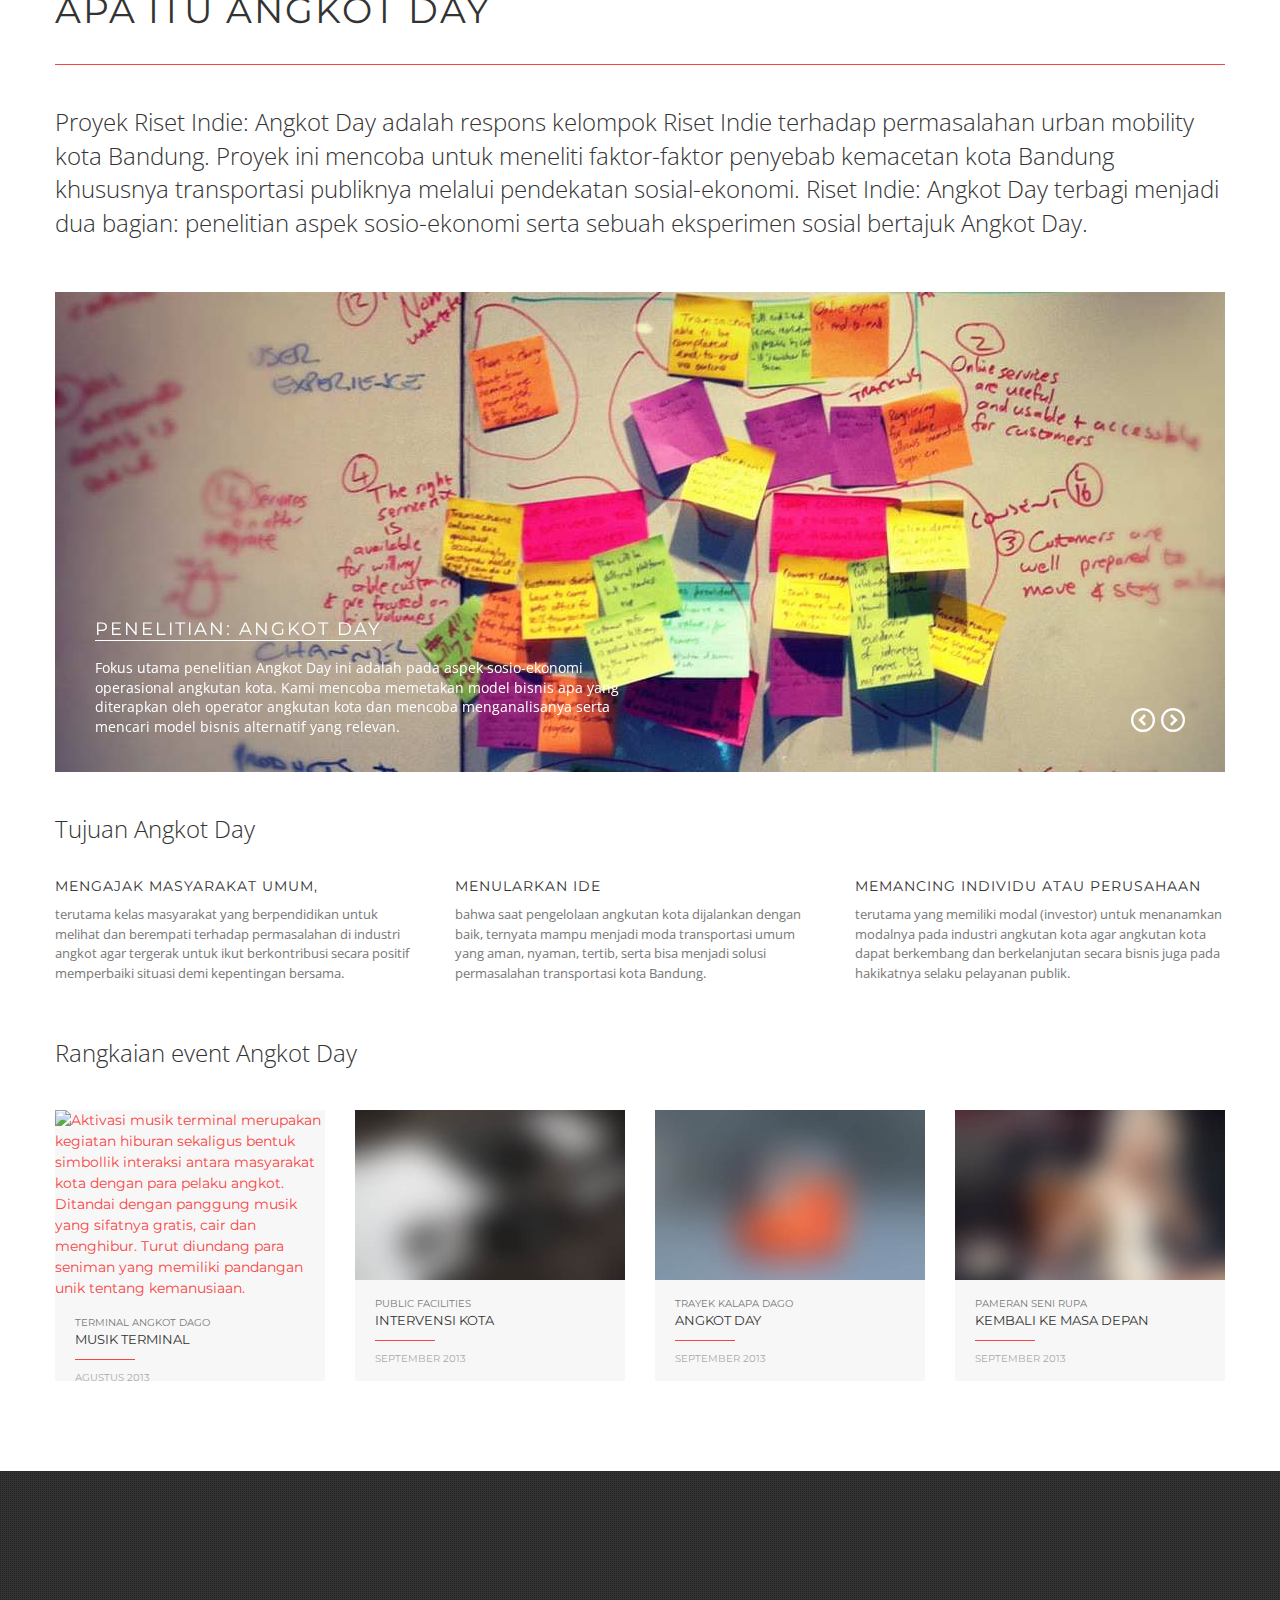
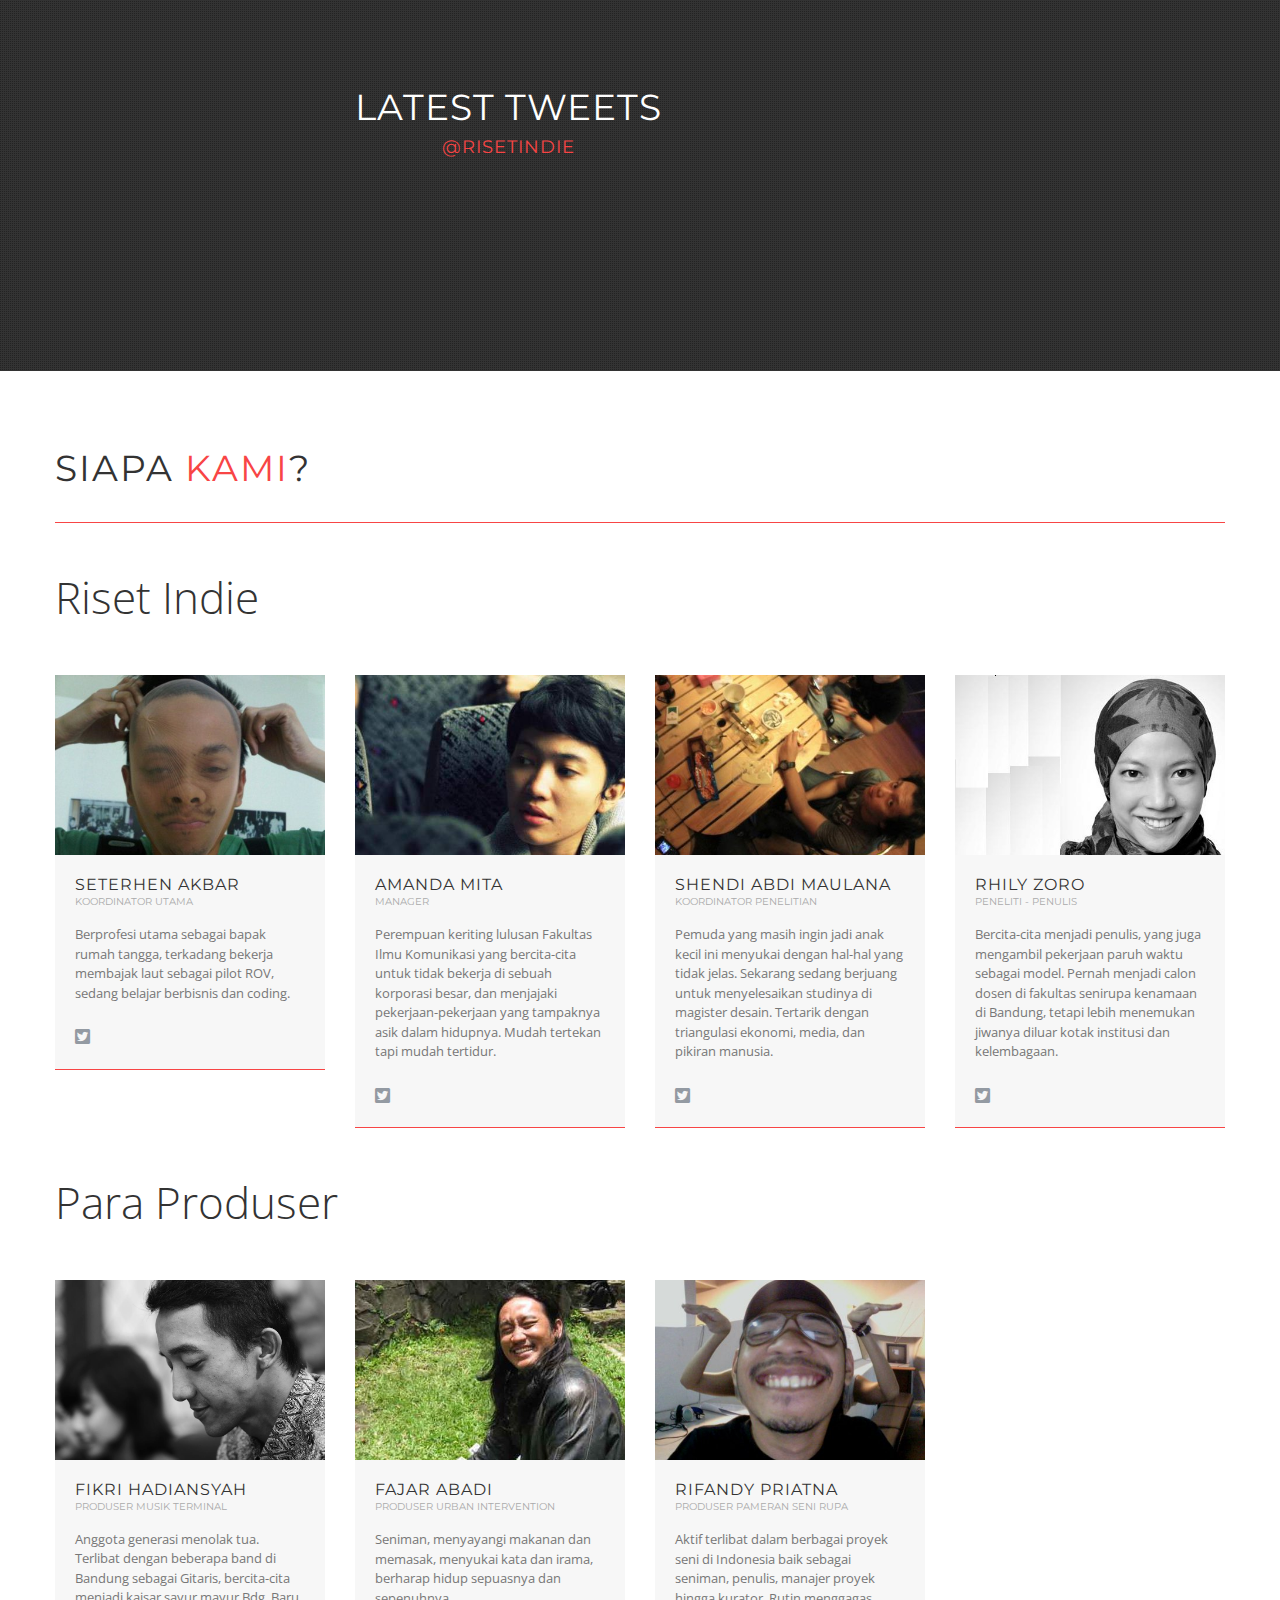
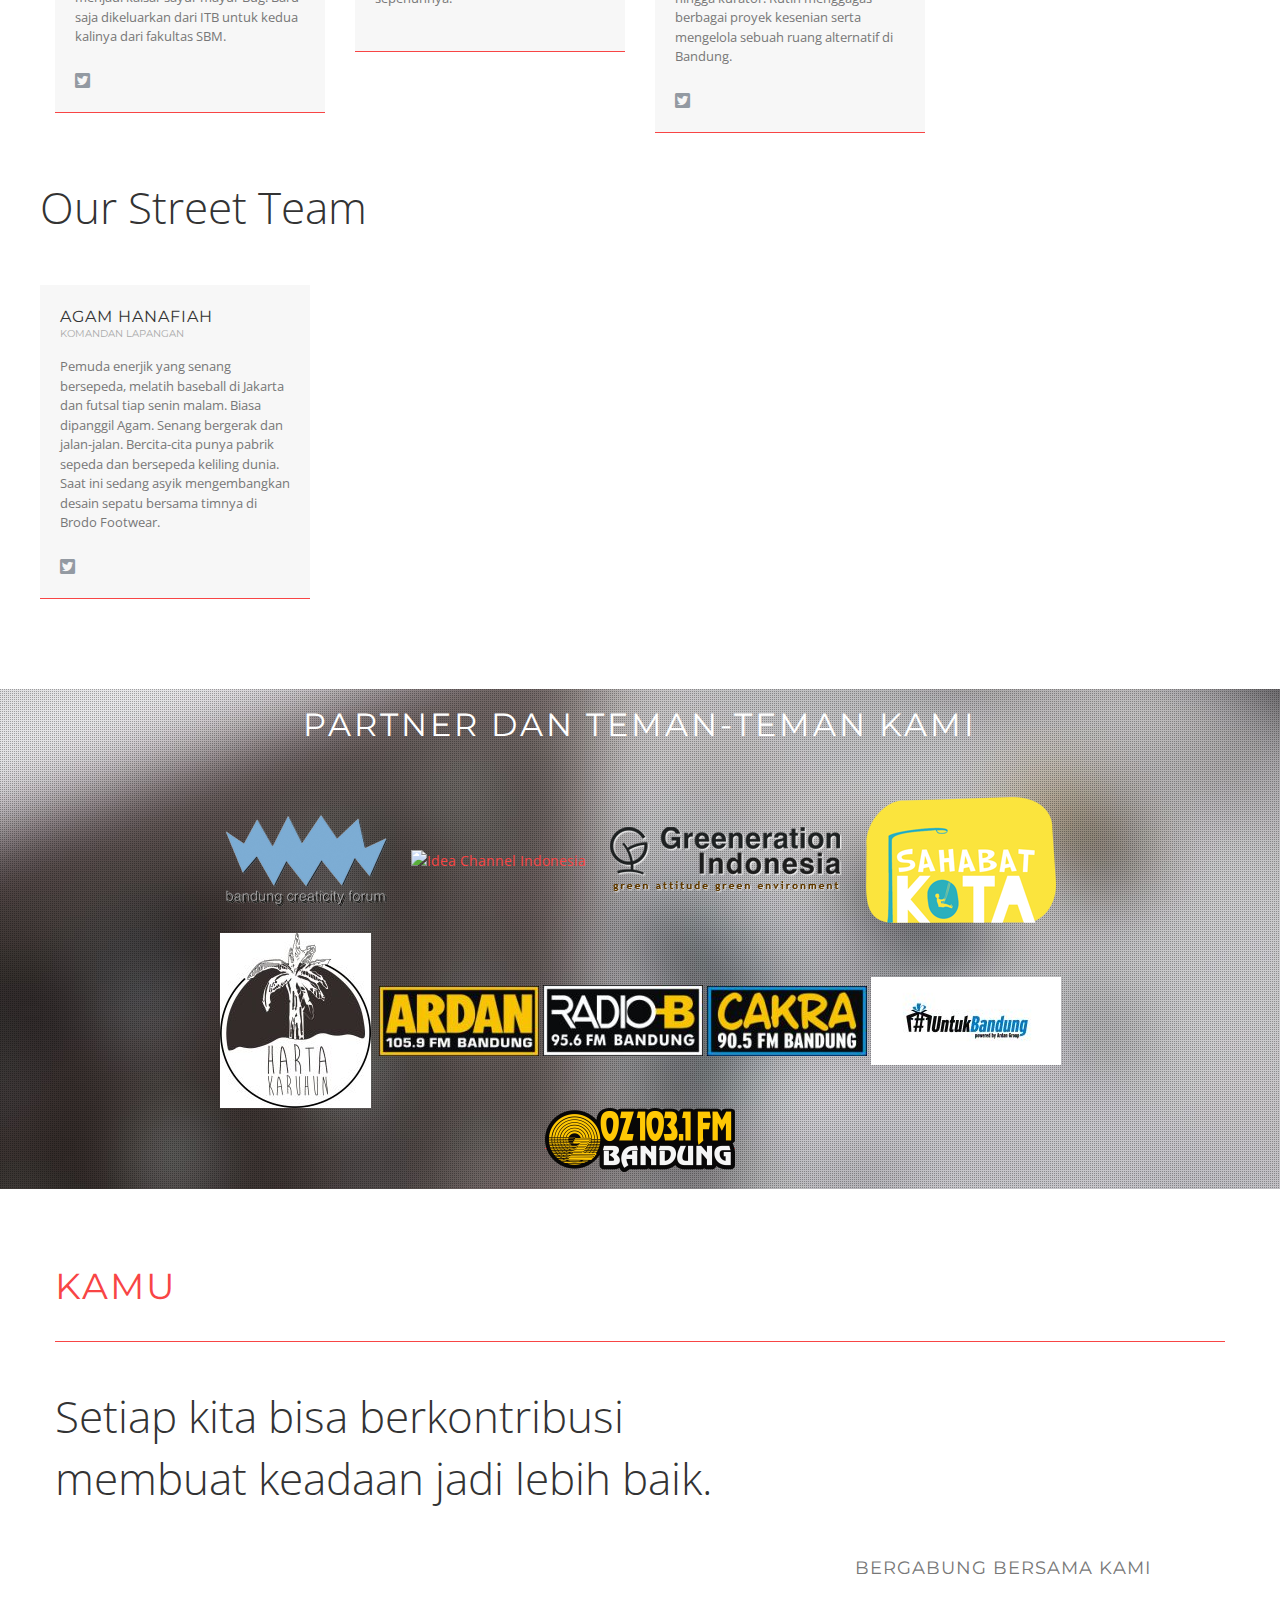
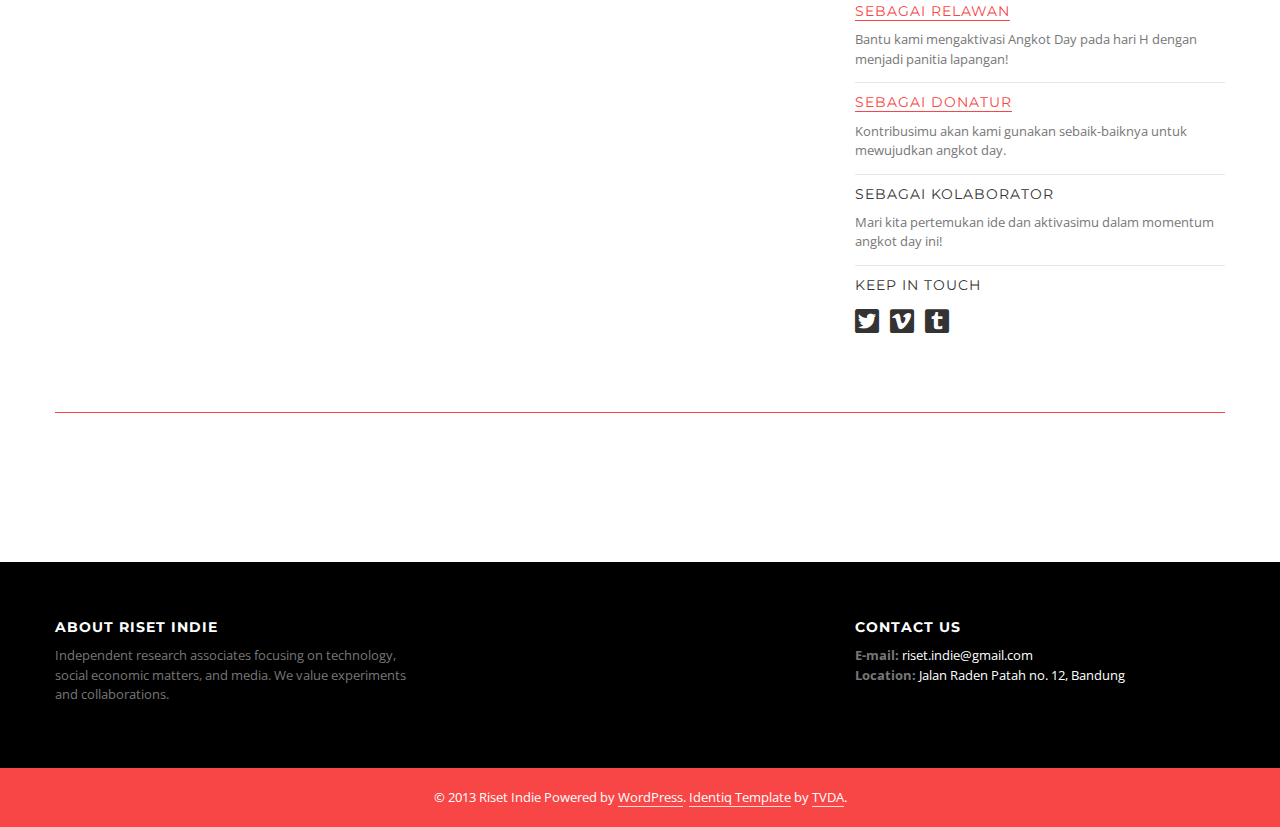
==== commit 38d5c4e7: "radio2 logo" ====
--- a/index.html
+++ b/index.html
@@ -742,7 +742,13 @@
 									<li><a href="http://www.greeneration.org/"><img src="img/clients/greeneration-logo.png" alt="Greeneration"></a></li>
 									<li><a href="http://kisahsahabatkota.wordpress.com"><img src="img/clients/logo_sahabat_kota_baru_kecil.png" alt=""></a></li>
 									<a href="#"><img src="img/clients/logohartakaruhun.jpg" alt=""></a></li>
-									<a href="#"><img src="img/clients/logo-Petakita-Merah-kecil.png" alt=""></a></li>
+									<a href="http://www.petakita.com"><img src="img/clients/logo-Petakita-Merah-kecil.png" alt=""></a></li>
+									<a href="http://www.ardanradio.com"><img src="img/clients/logo-ardan.jpg" alt=""></a></li>
+									<a href="http://www.playradiob.com"><img src="img/clients/logo-b.jpg" alt=""></a></li>
+									<a href="http://www.radiocakrabandung.com"><img src="img/clients/logo-cakra.jpg" alt=""></a></li>
+									<a href="http://www.ardanradio.com"><img src="img/clients/logo-untukbandung.jpg" alt=""></a></li>
+									<a href="http://www.ozradiobandung.com"><img src="img/clients/logo-oz.png" alt=""></a></li>
+									
 									<!--<li><a href="#"><img src="img/clients/1.png" alt=""></a></li>
 									<li><a href="#"><img src="img/clients/1.png" alt=""></a></li>
 									<li><a href="#"><img src="img/clients/1.png" alt=""></a></li>
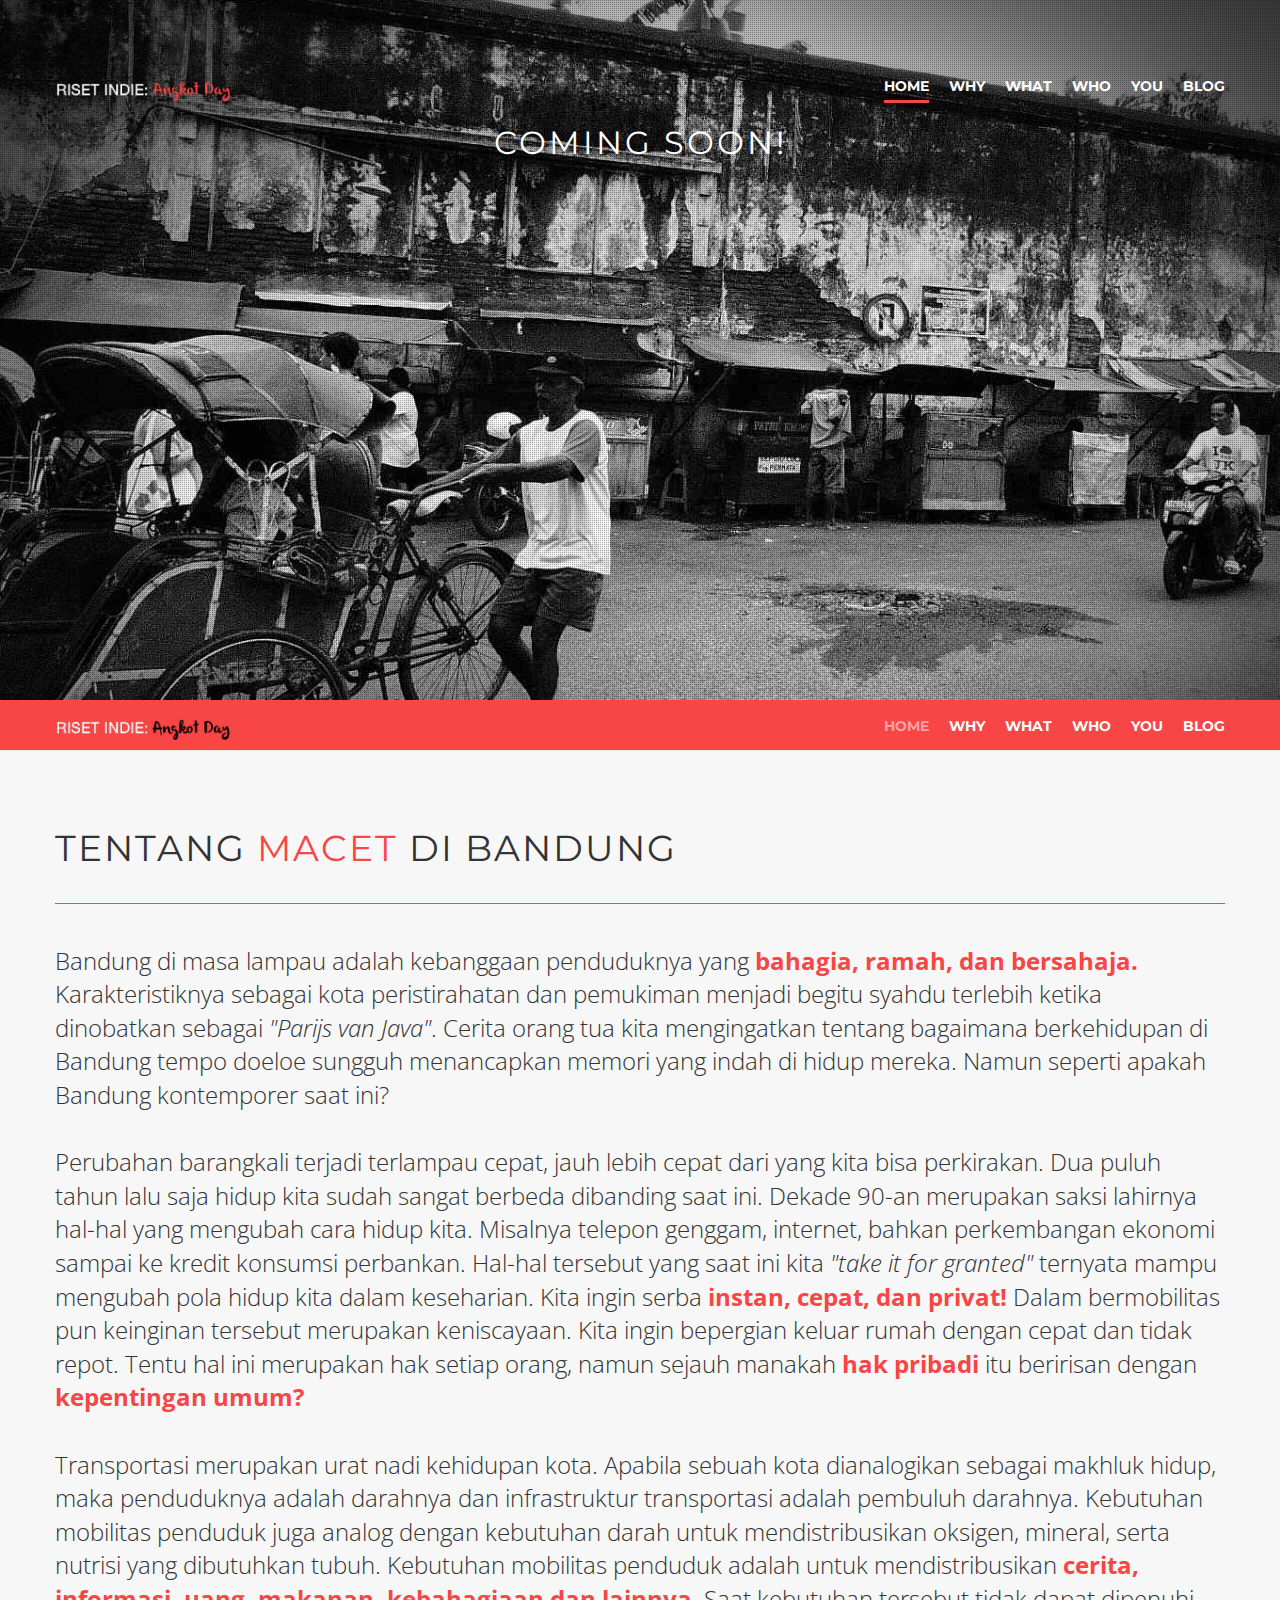
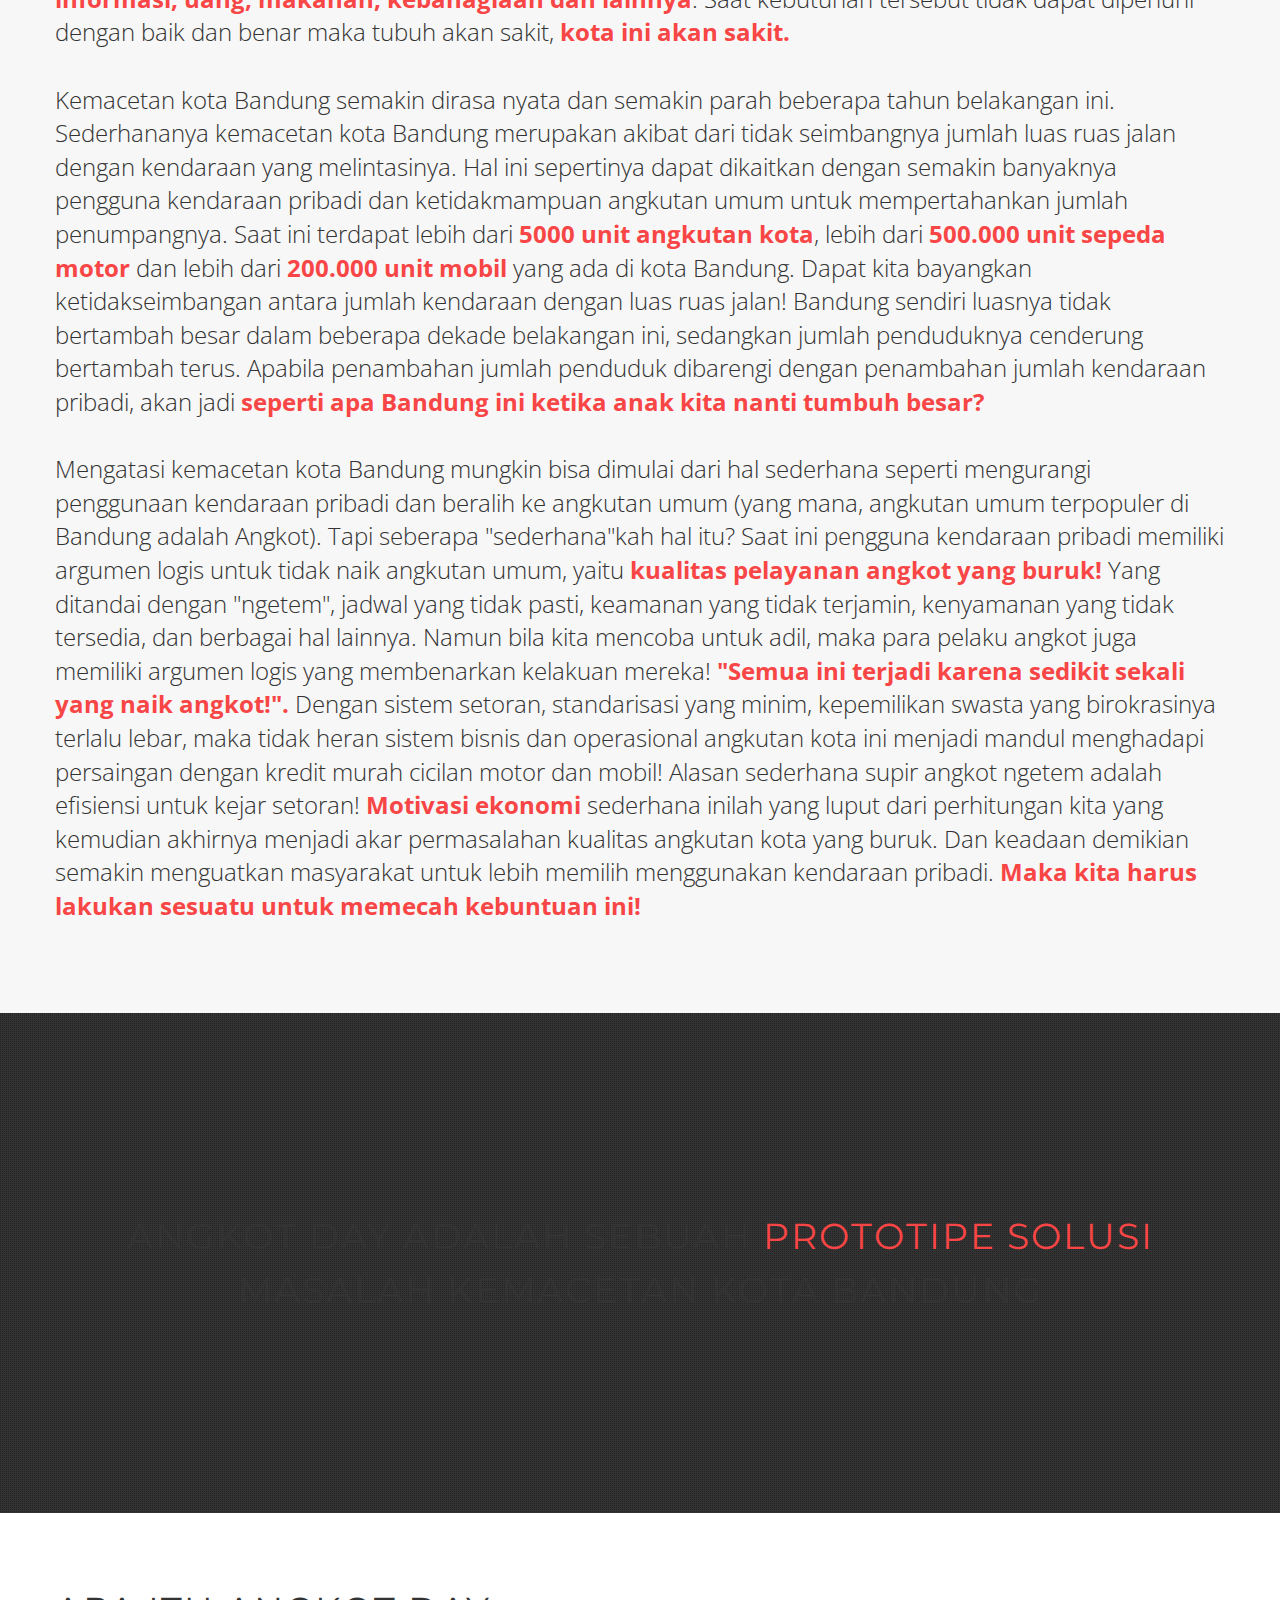
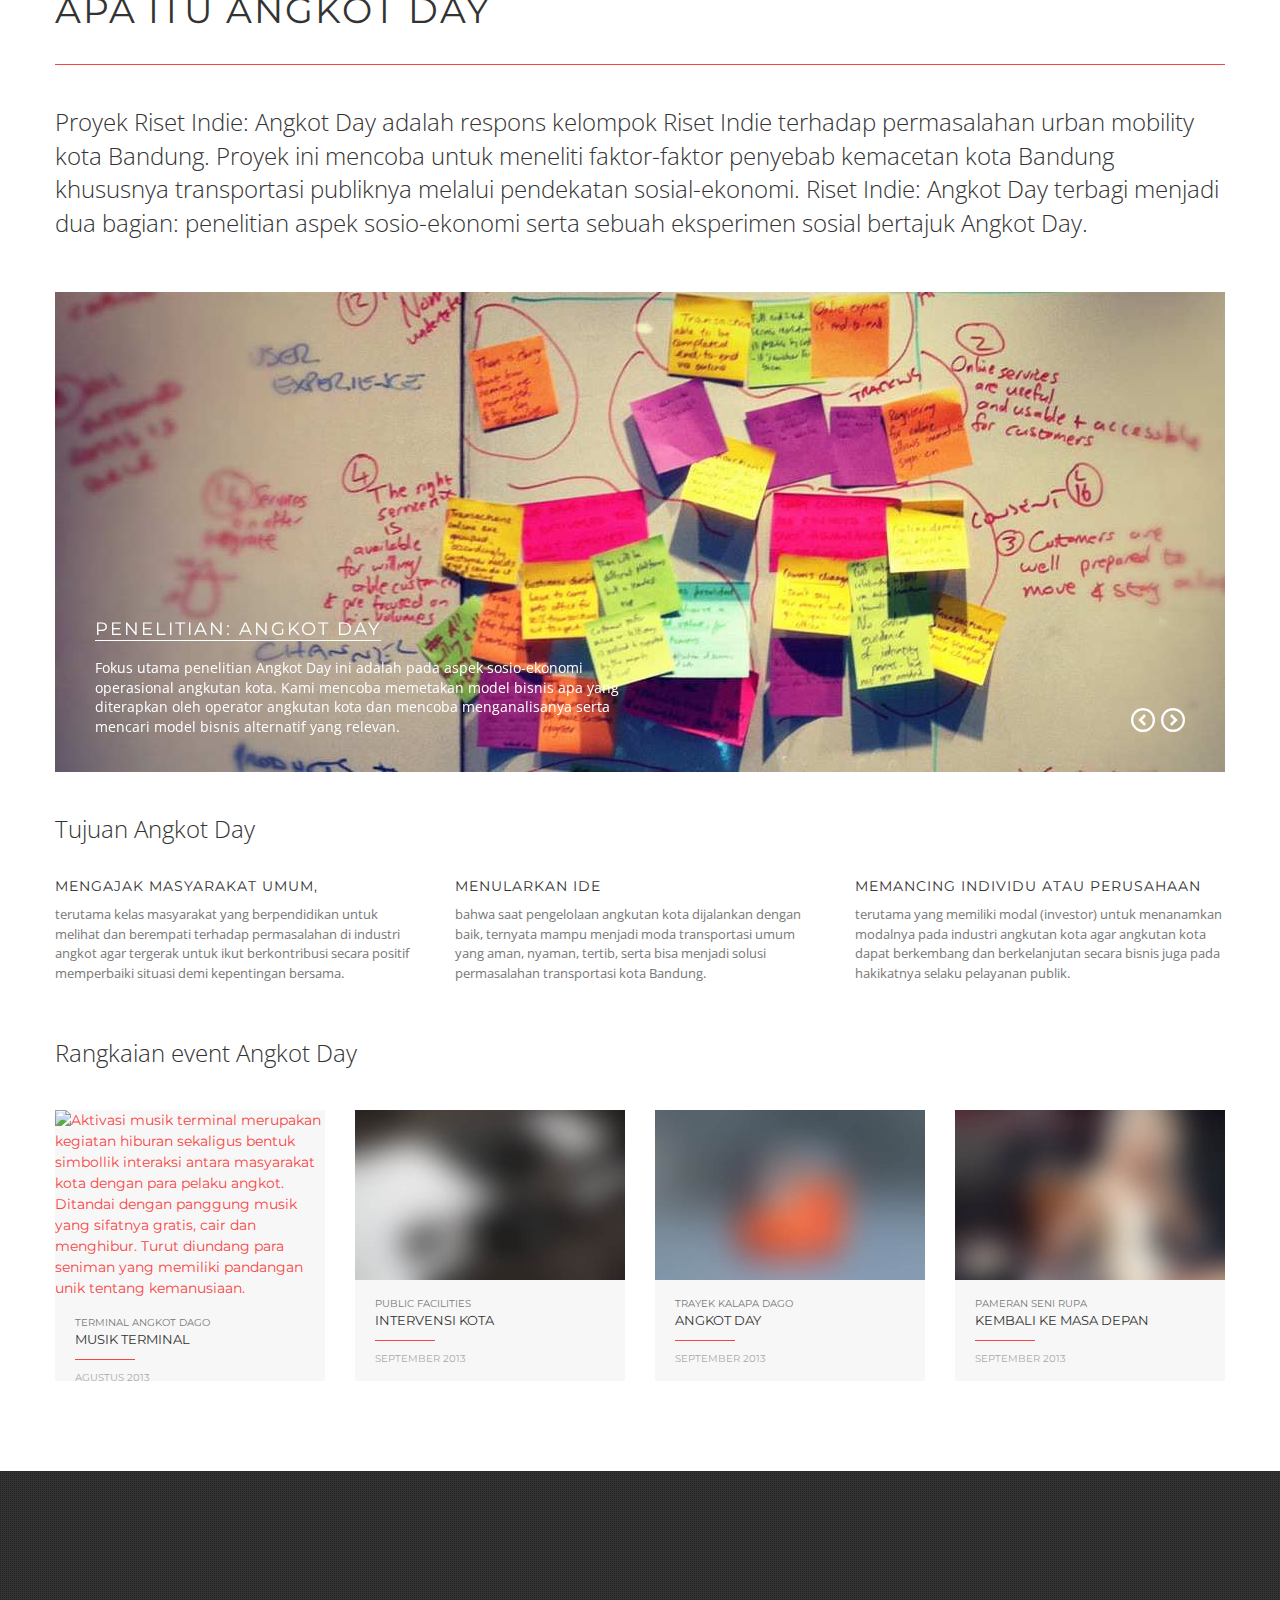
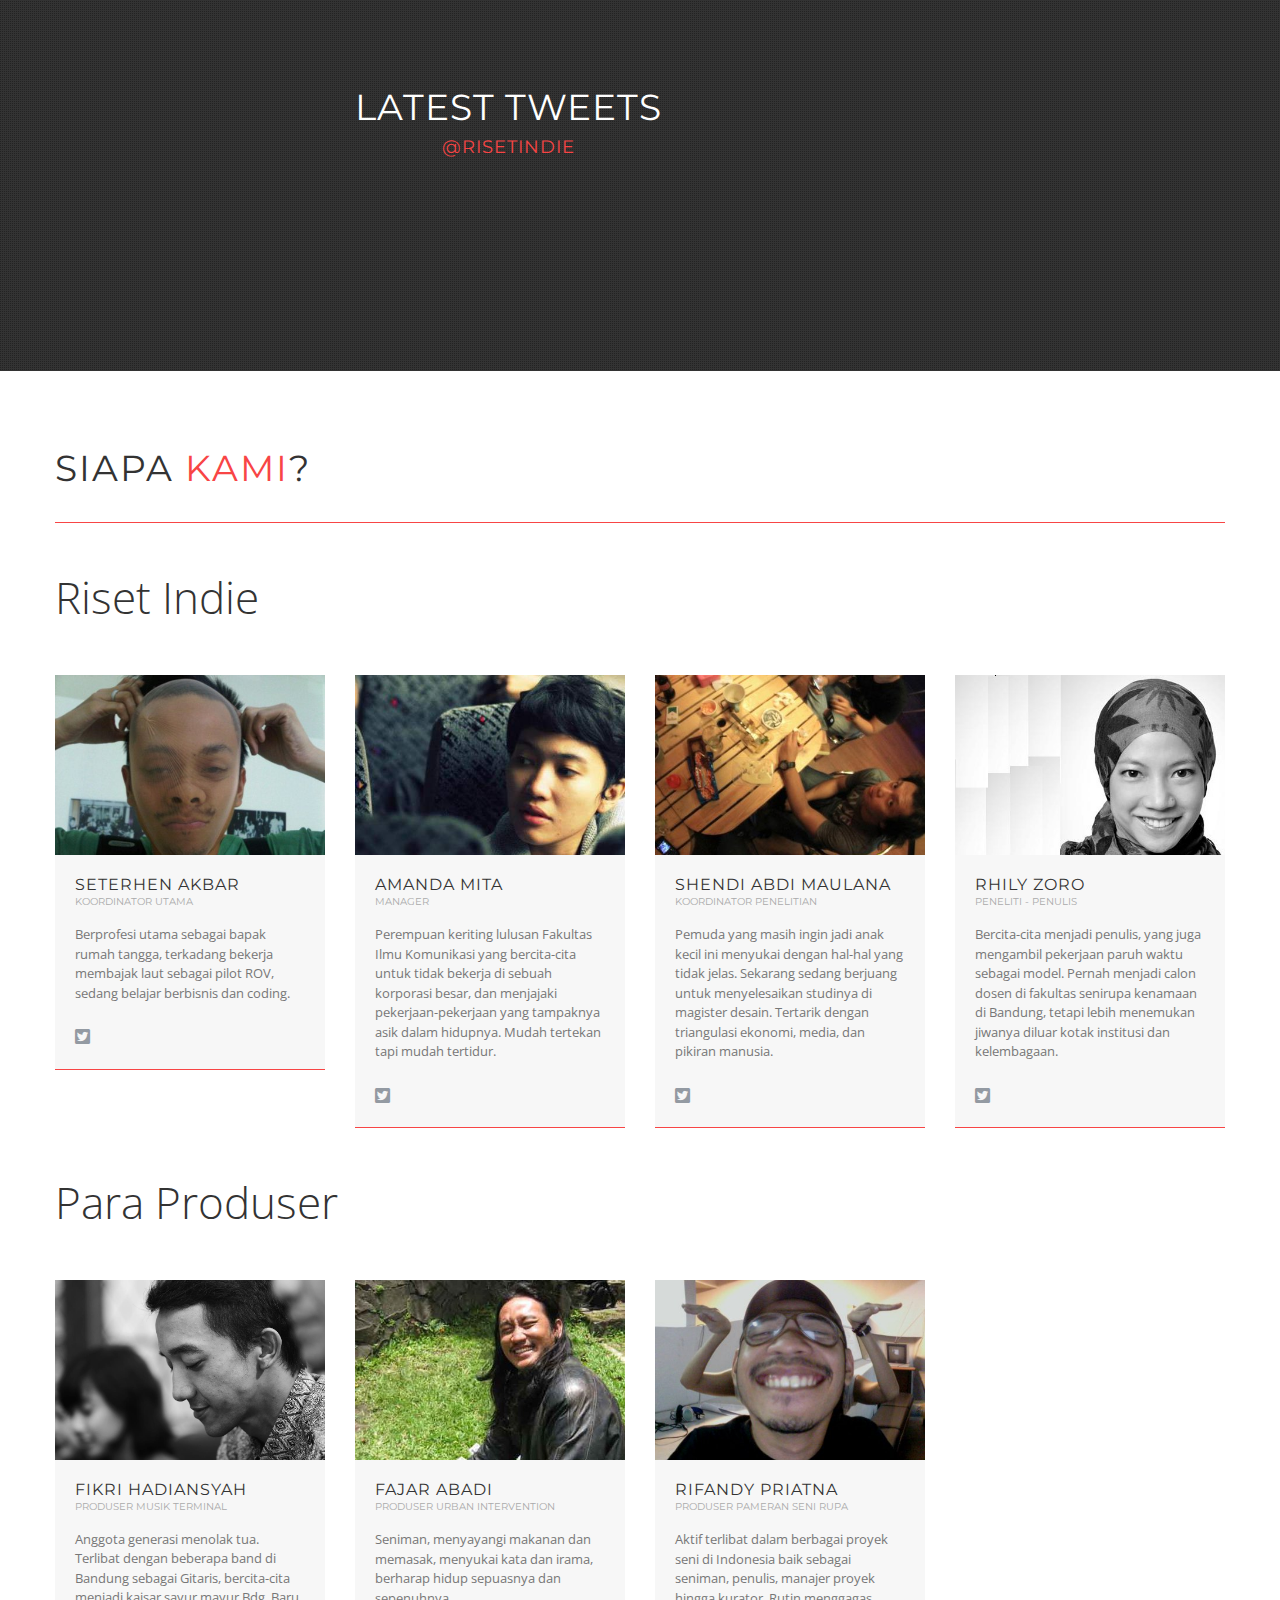
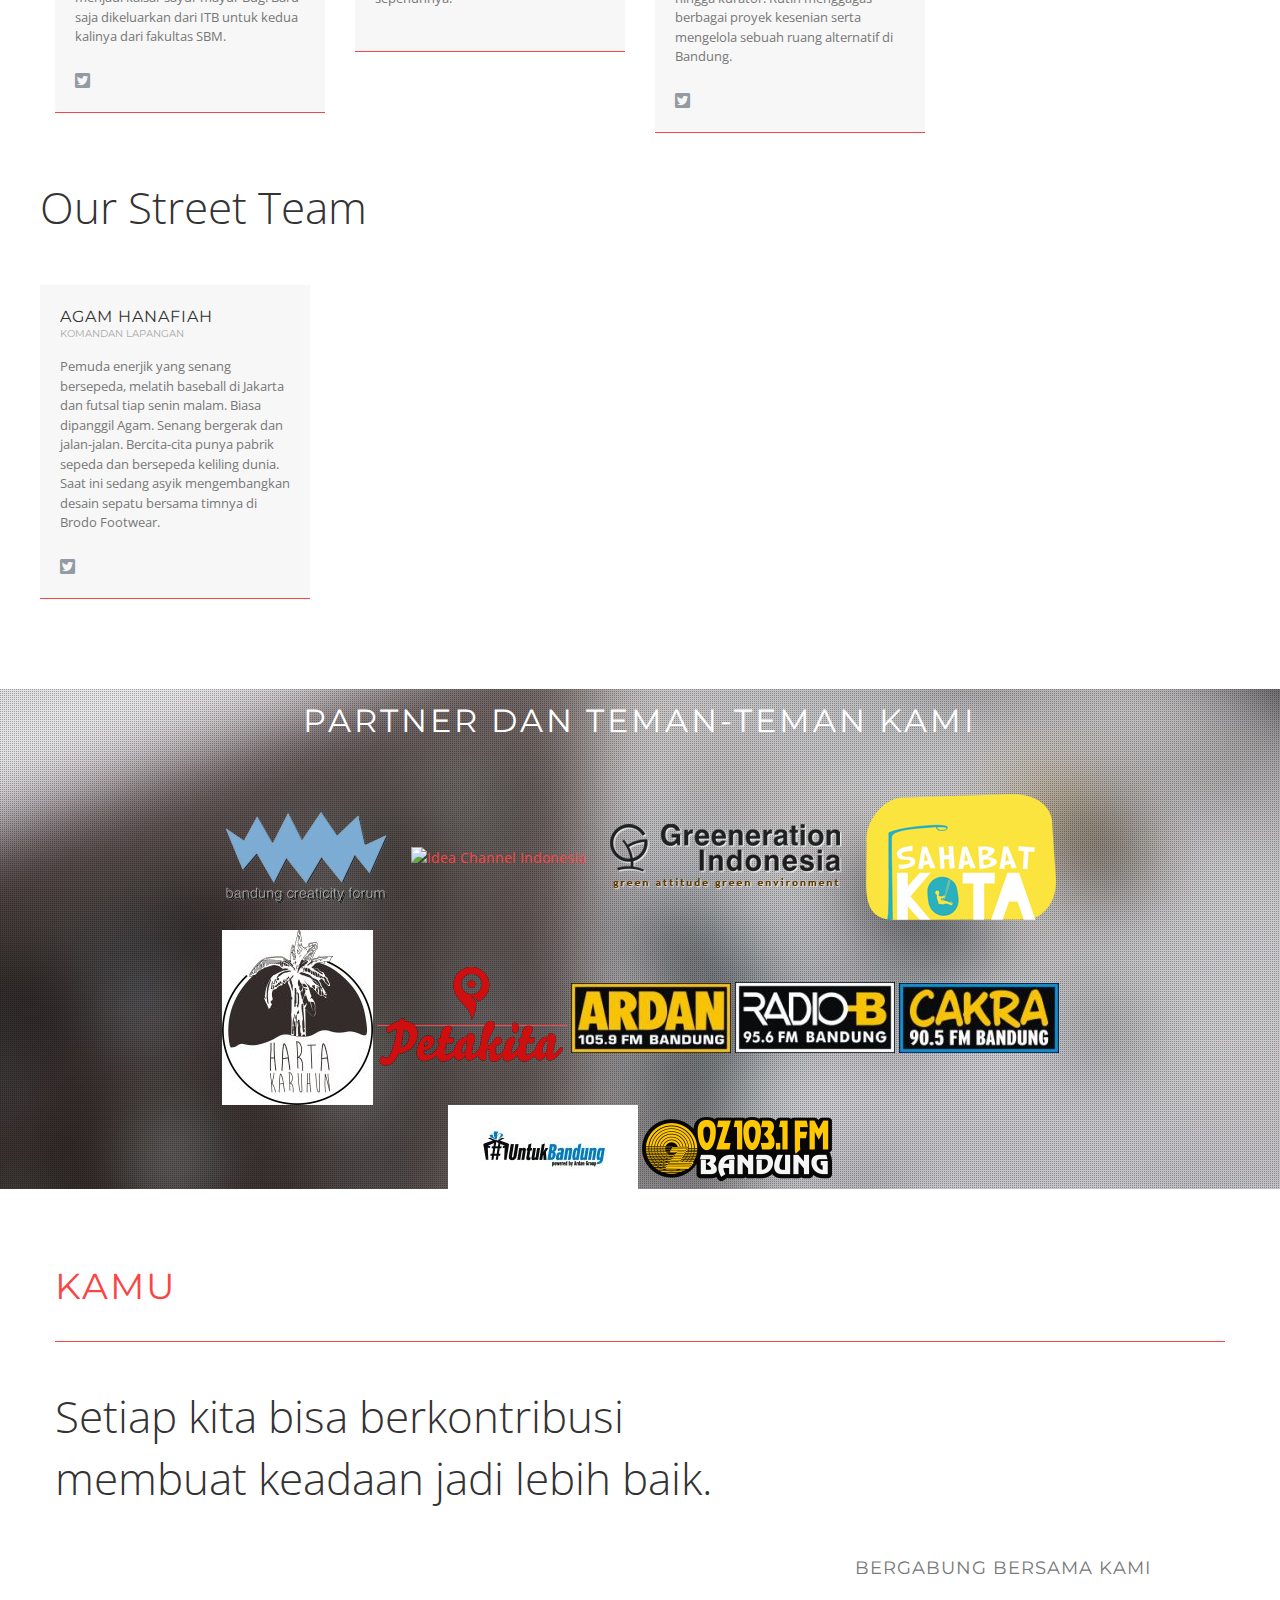
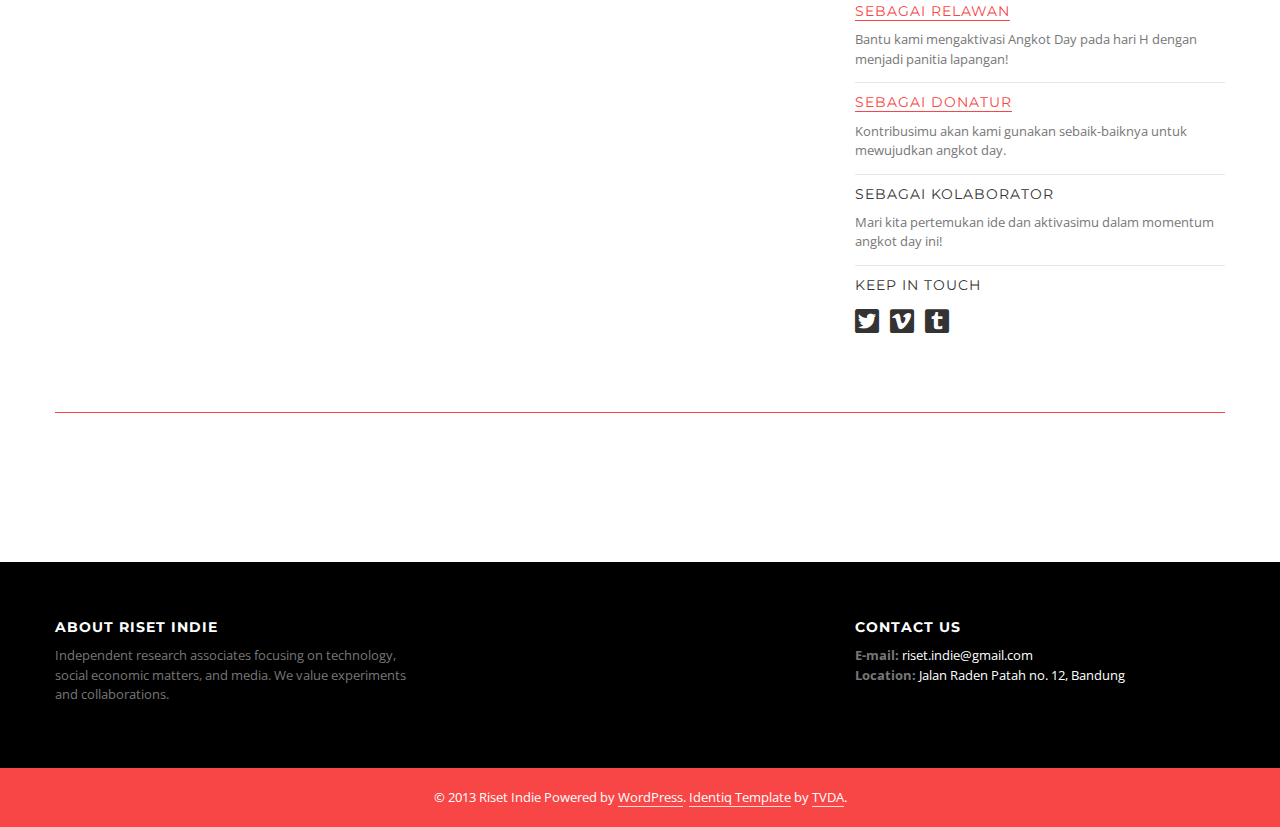
==== commit 27c3e31c: "benerin petakita2" ====
--- a/index.html
+++ b/index.html
@@ -742,7 +742,7 @@
 									<li><a href="http://www.greeneration.org/"><img src="img/clients/greeneration-logo.png" alt="Greeneration"></a></li>
 									<li><a href="http://kisahsahabatkota.wordpress.com"><img src="img/clients/logo_sahabat_kota_baru_kecil.png" alt=""></a></li>
 									<a href="#"><img src="img/clients/logohartakaruhun.jpg" alt=""></a></li>
-									<a href="http://www.petakita.com"><img src="img/clients/logo-Petakita-Merah-kecil.png" alt=""></a></li>
+									<a href="http://www.petakita.com"><img src="img/clients/logo-petakita.png" alt=""></a></li>
 									<a href="http://www.ardanradio.com"><img src="img/clients/logo-ardan.jpg" alt=""></a></li>
 									<a href="http://www.playradiob.com"><img src="img/clients/logo-b.jpg" alt=""></a></li>
 									<a href="http://www.radiocakrabandung.com"><img src="img/clients/logo-cakra.jpg" alt=""></a></li>
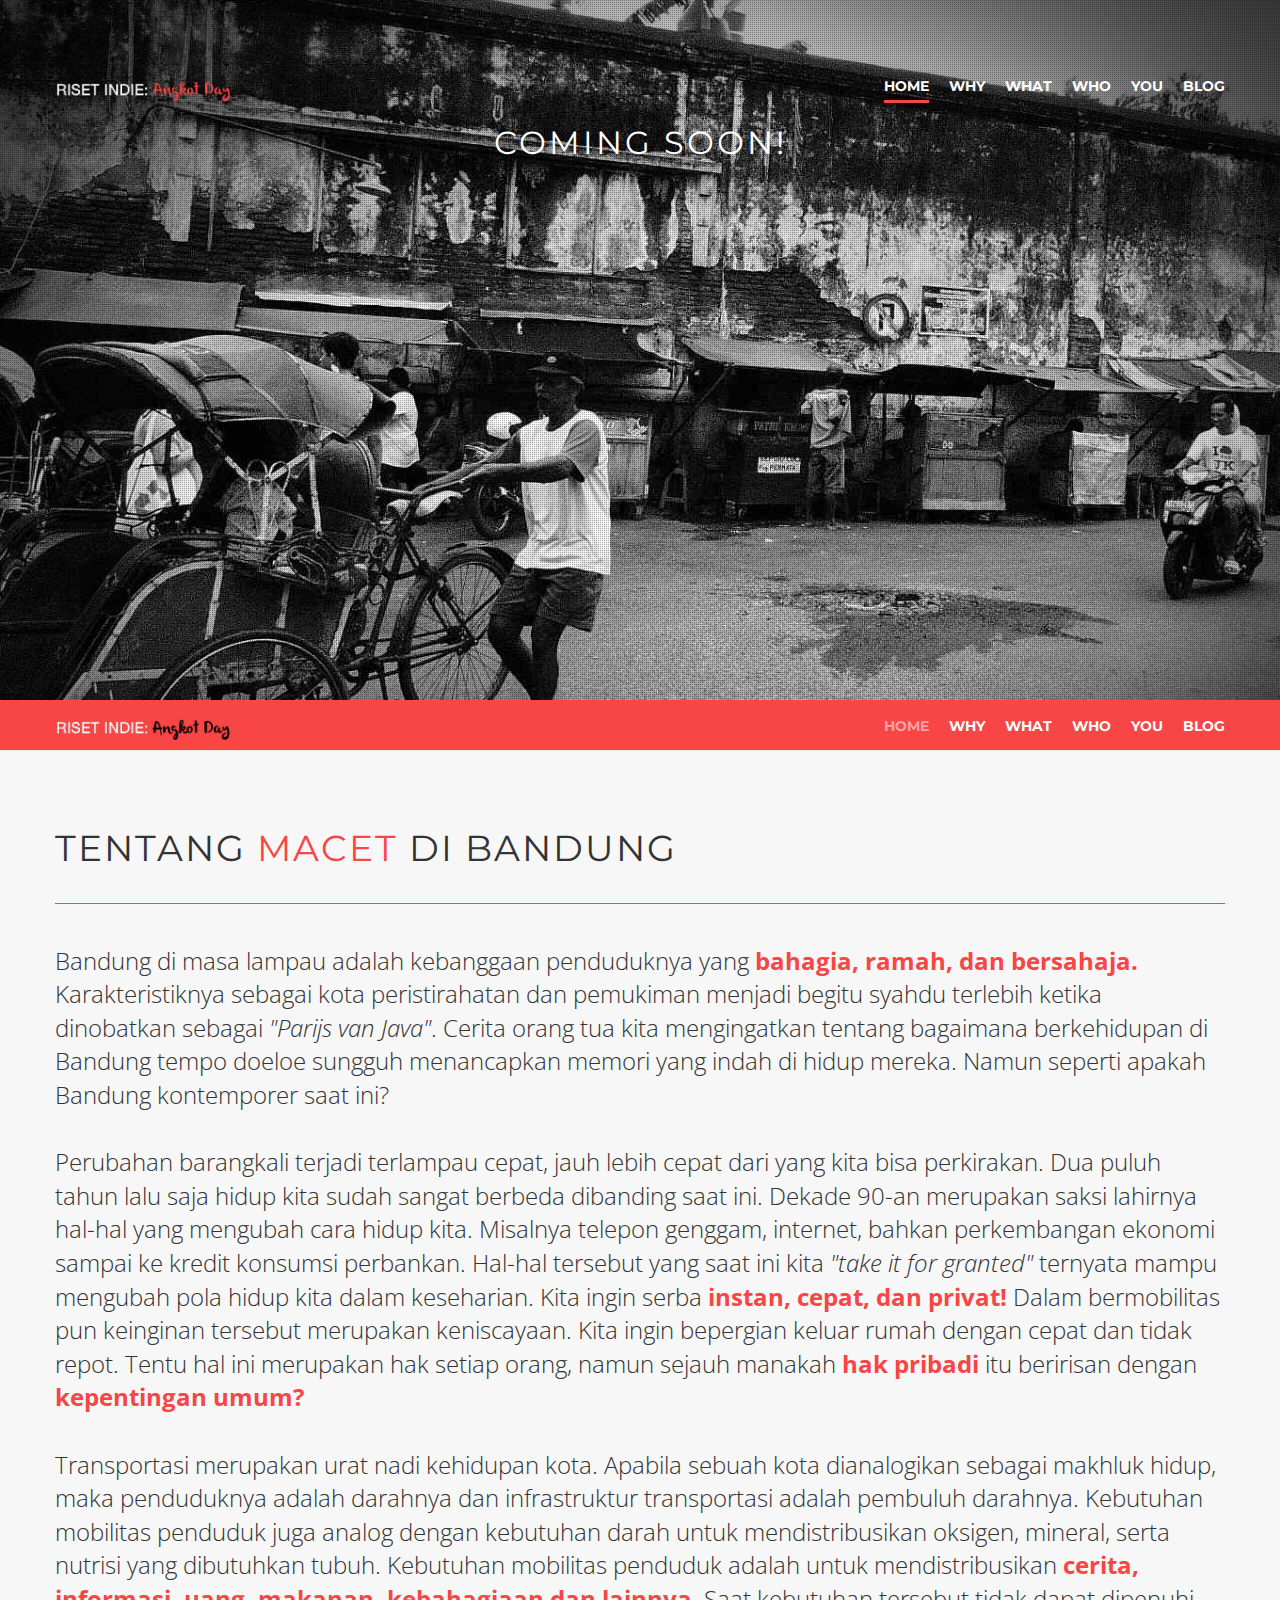
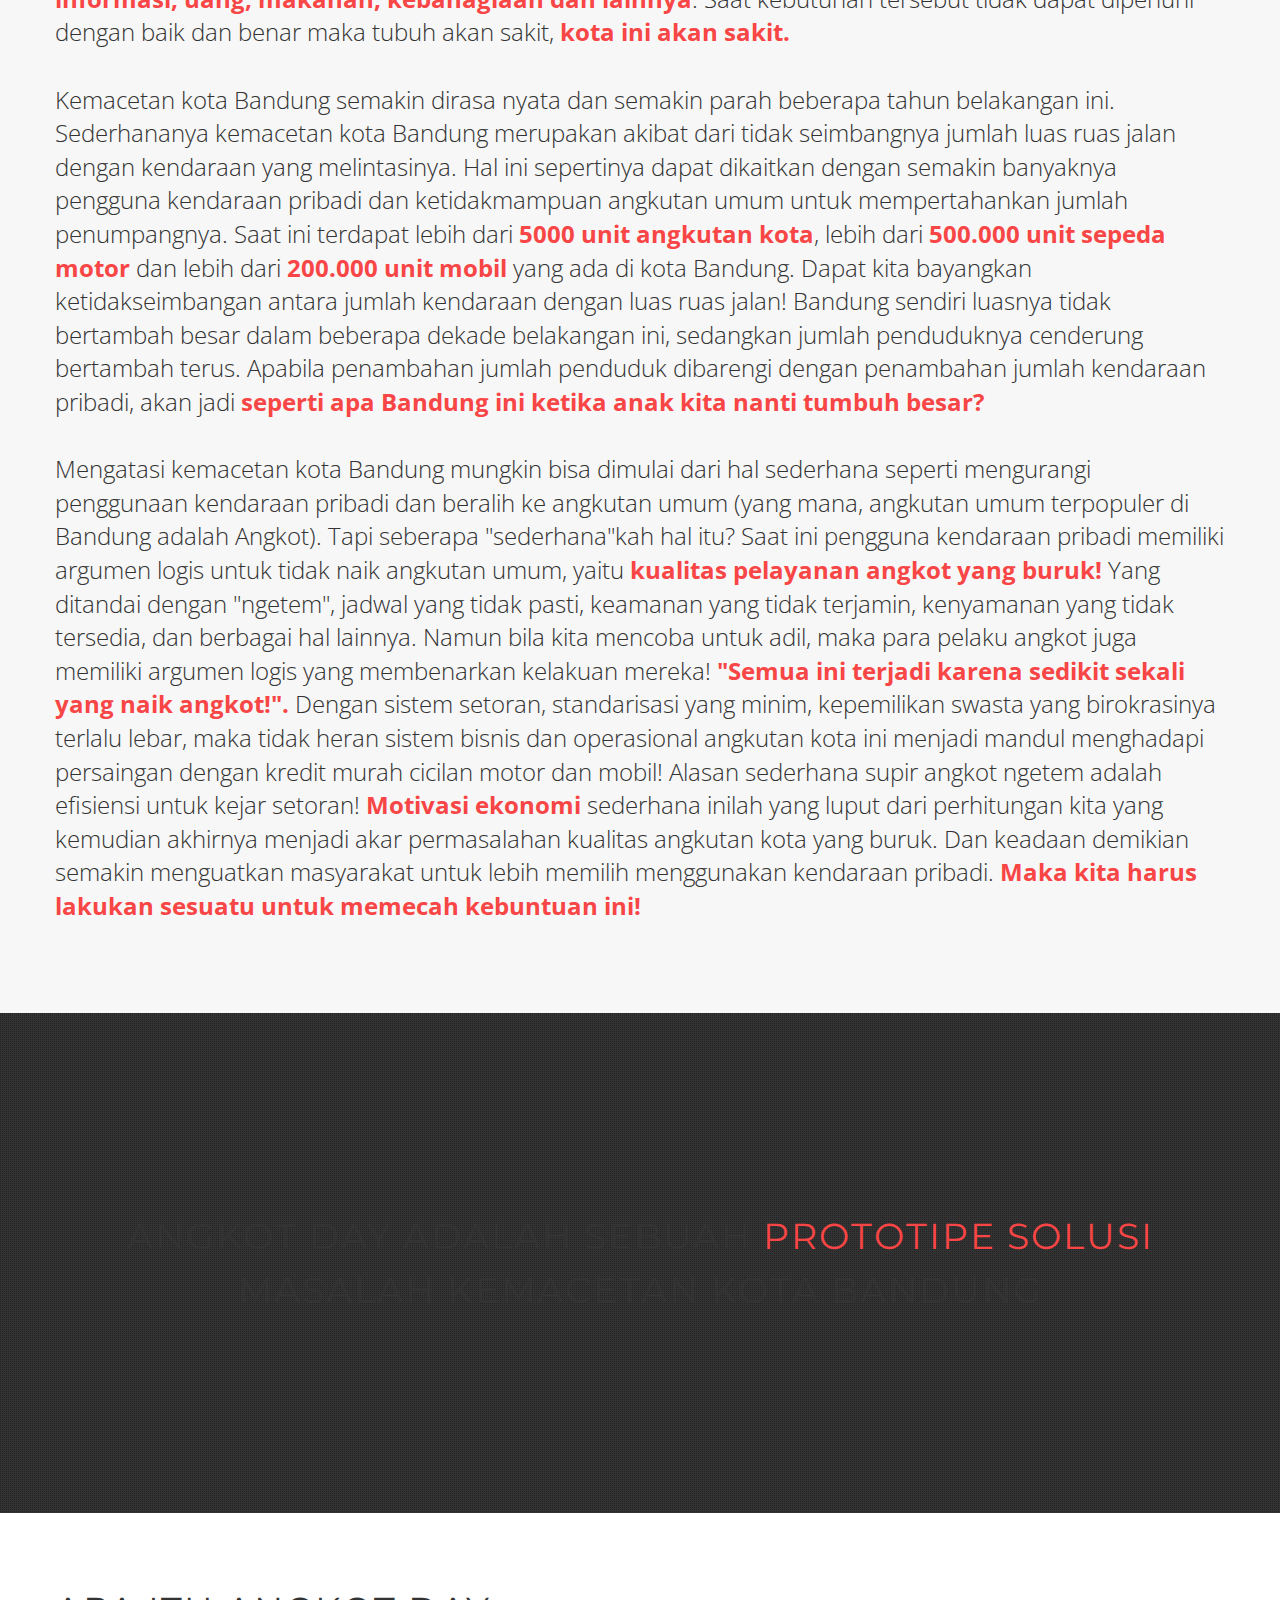
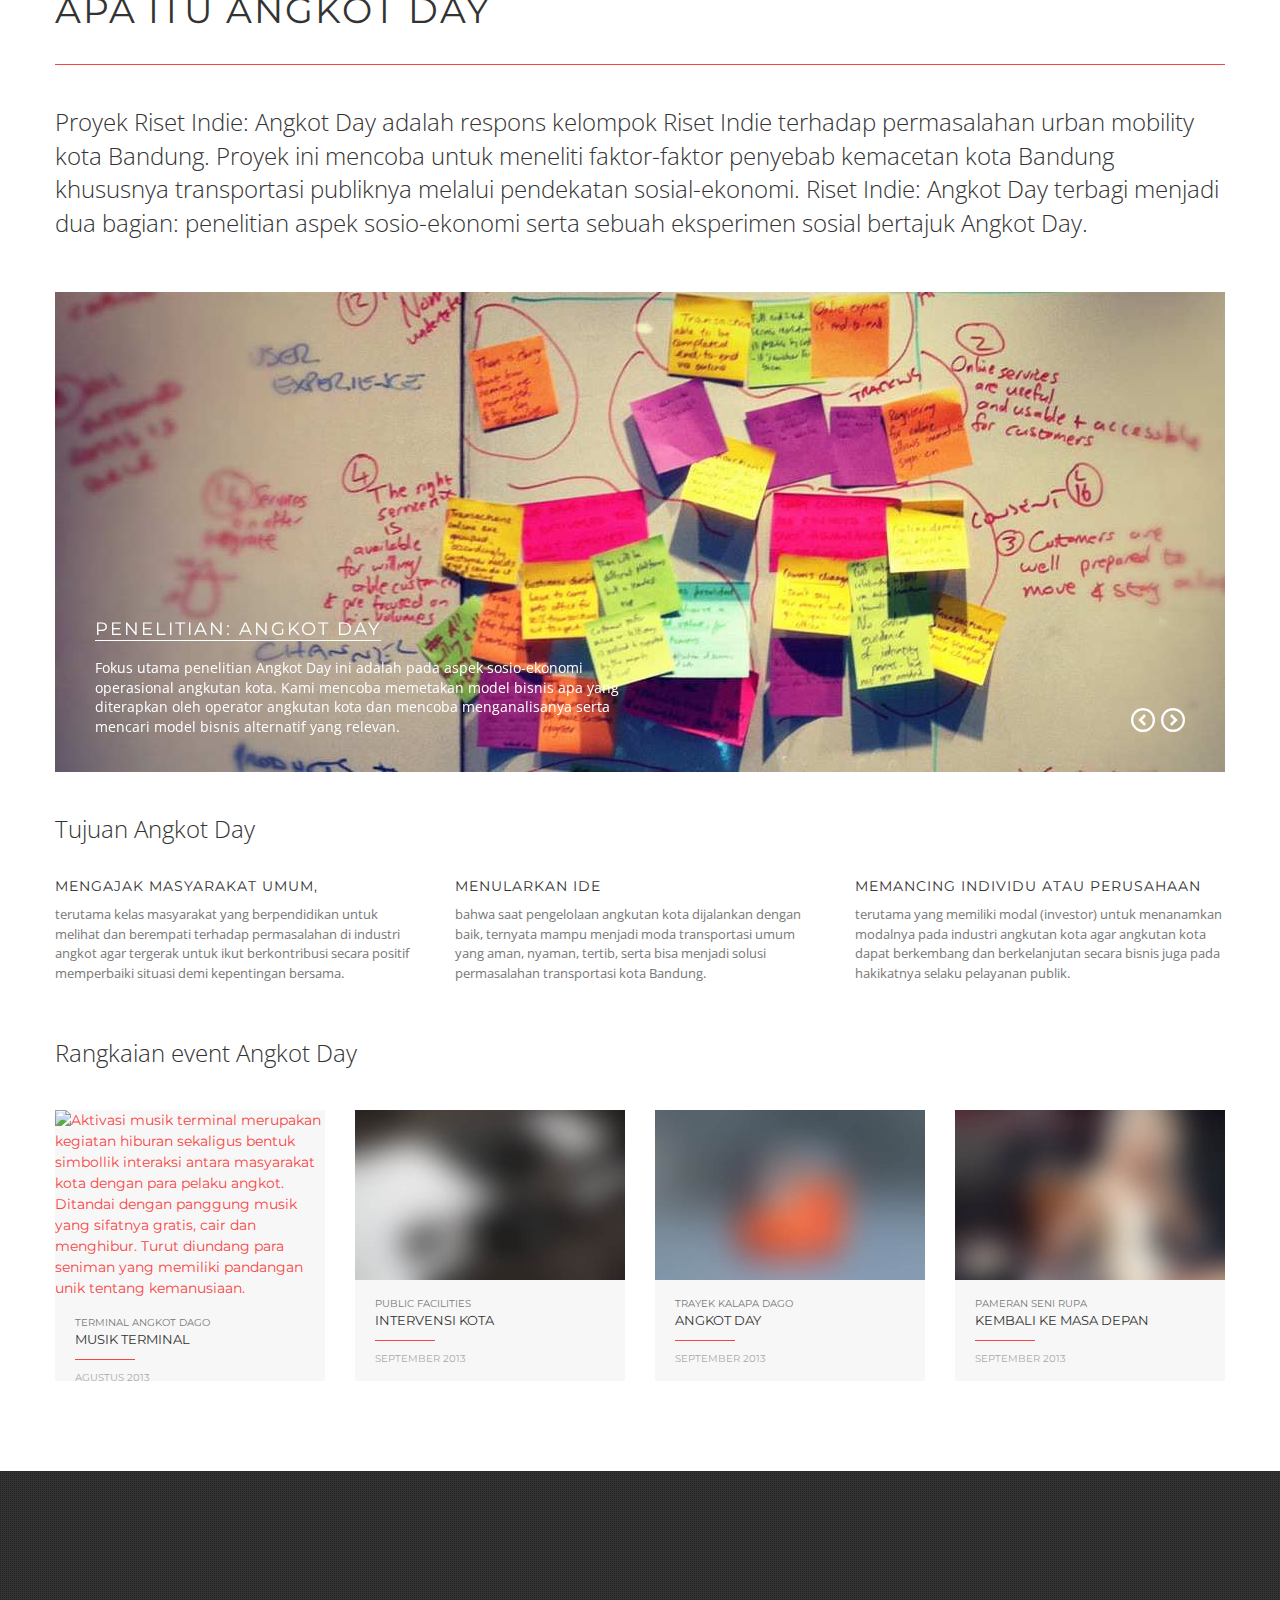
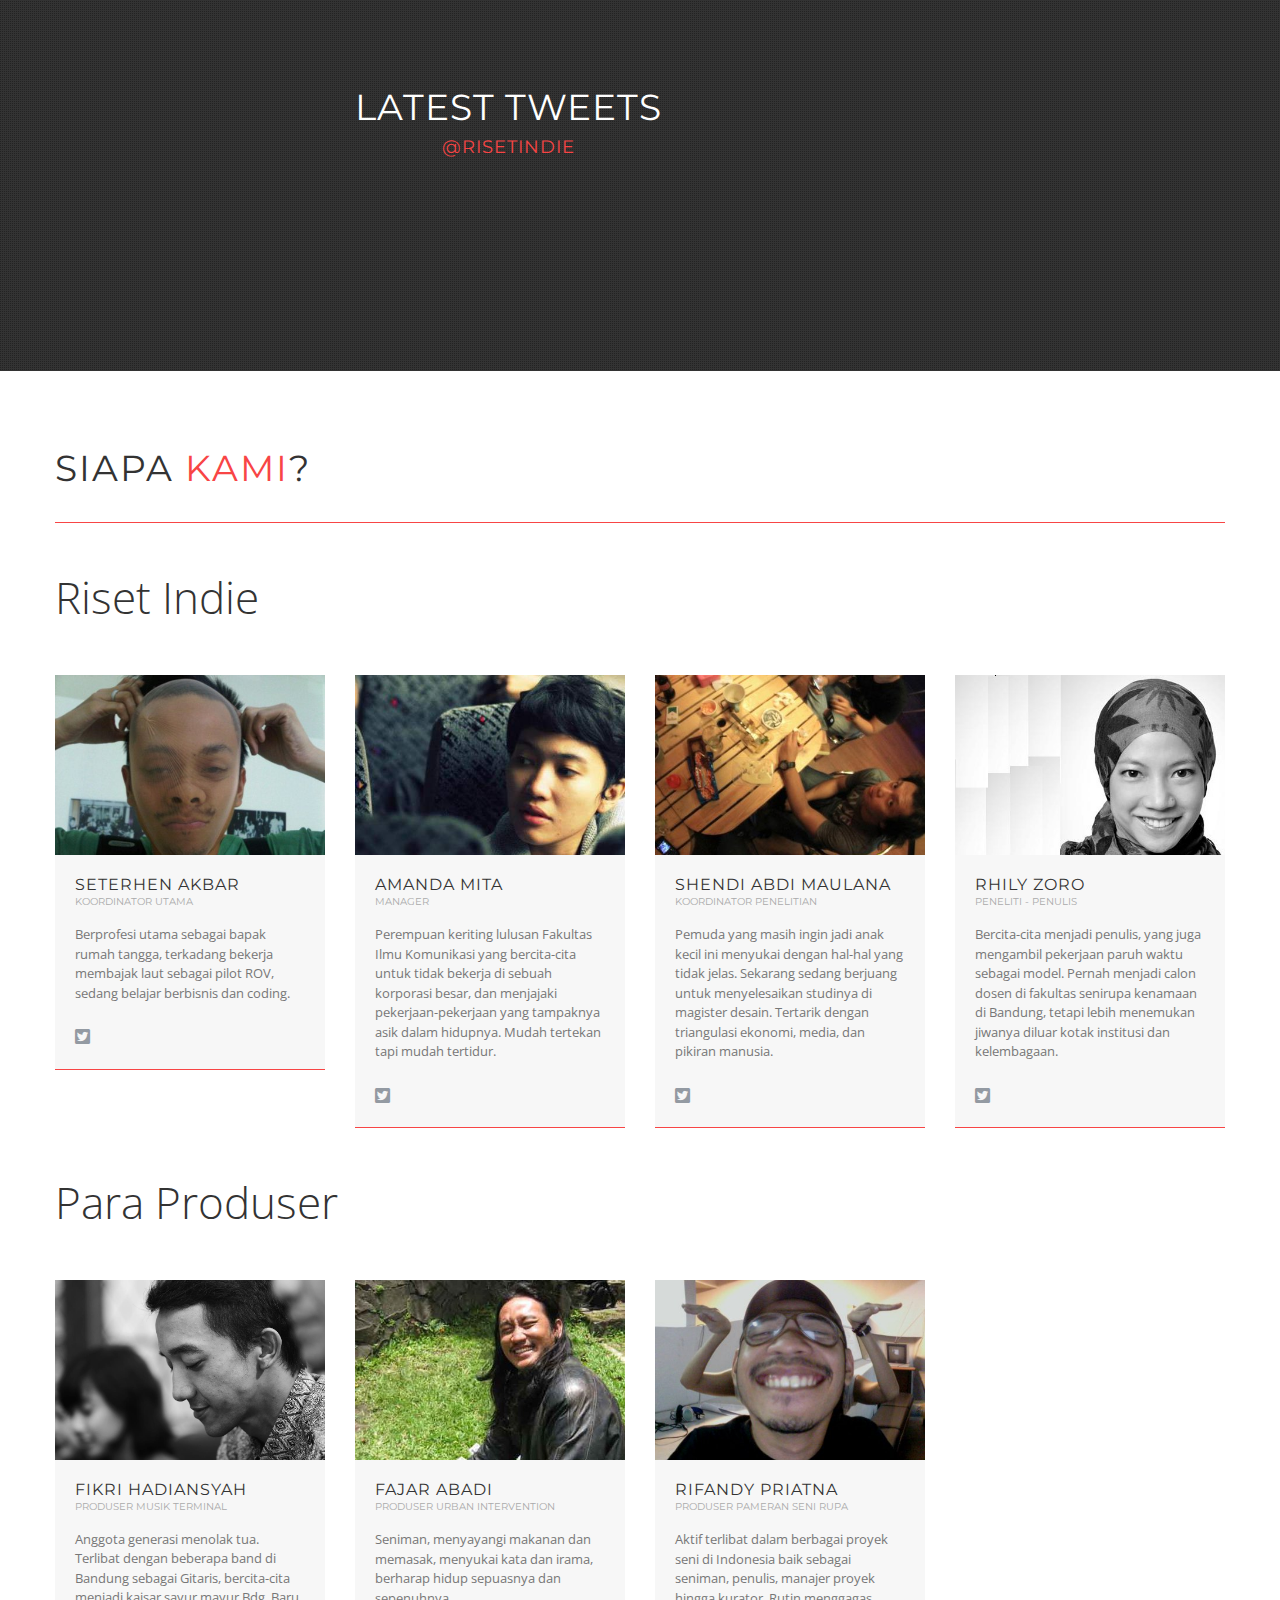
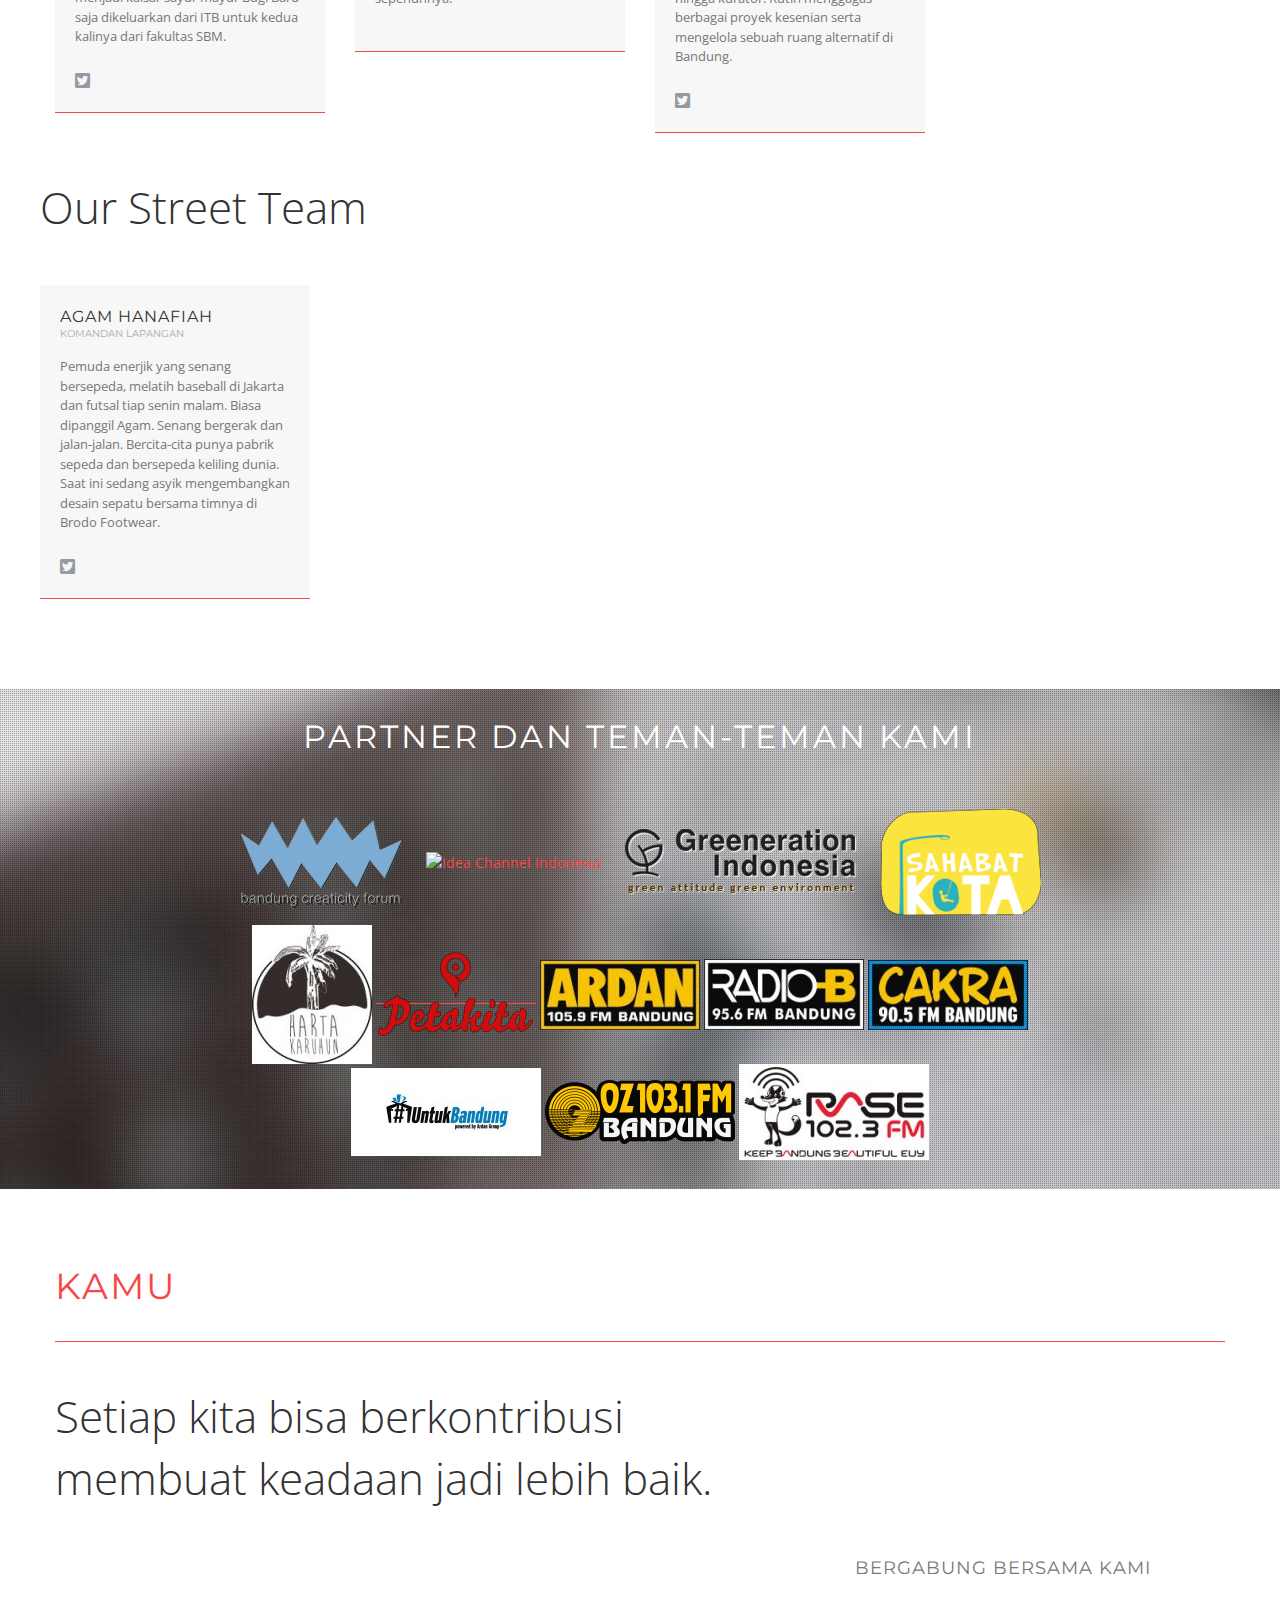
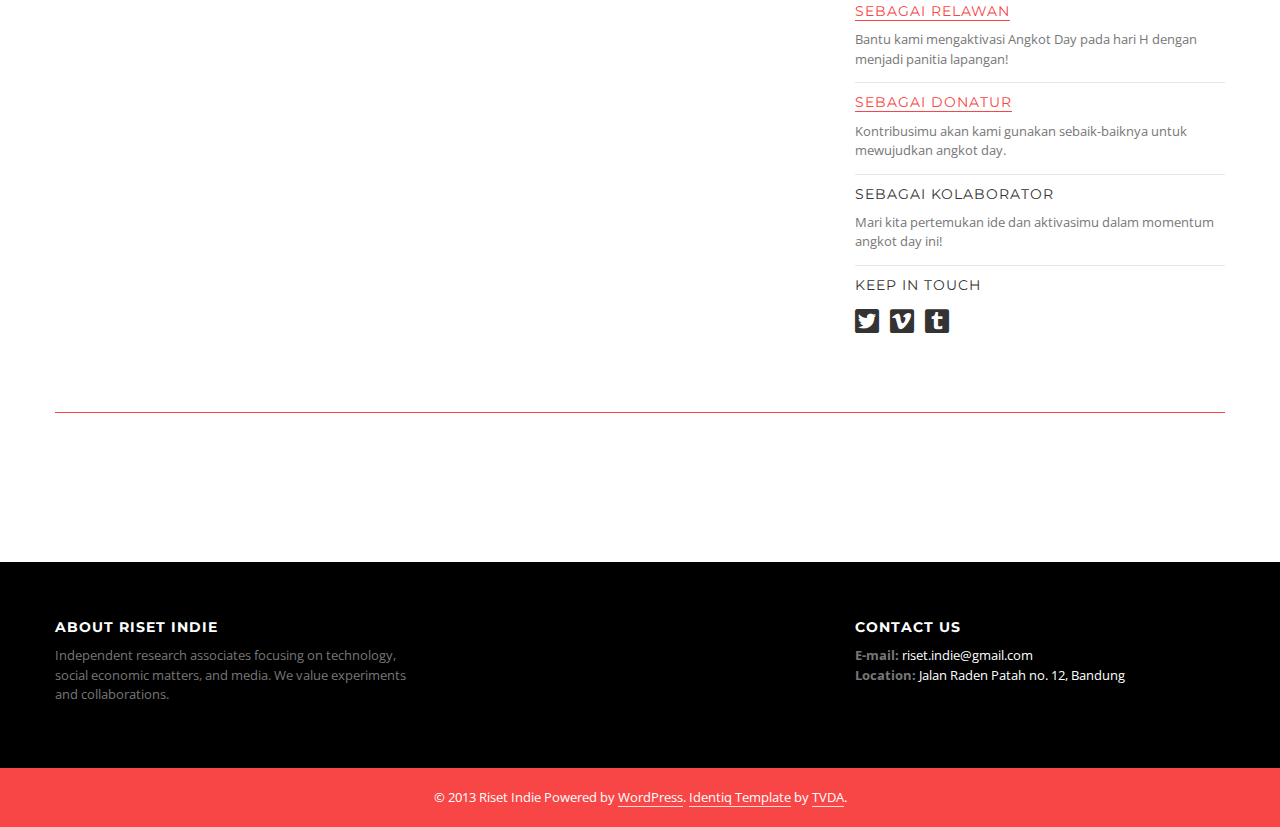
==== commit 2b23ff75: "benerin size logo" ====
--- a/index.html
+++ b/index.html
@@ -748,7 +748,7 @@
 									<a href="http://www.radiocakrabandung.com"><img src="img/clients/logo-cakra.jpg" alt=""></a></li>
 									<a href="http://www.ardanradio.com"><img src="img/clients/logo-untukbandung.jpg" alt=""></a></li>
 									<a href="http://www.ozradiobandung.com"><img src="img/clients/logo-oz.png" alt=""></a></li>
-									
+									<a href="http://www.rasefm.com"><img src="img/clients/logo-rase.jpg" alt=""></a></li>
 									<!--<li><a href="#"><img src="img/clients/1.png" alt=""></a></li>
 									<li><a href="#"><img src="img/clients/1.png" alt=""></a></li>
 									<li><a href="#"><img src="img/clients/1.png" alt=""></a></li>
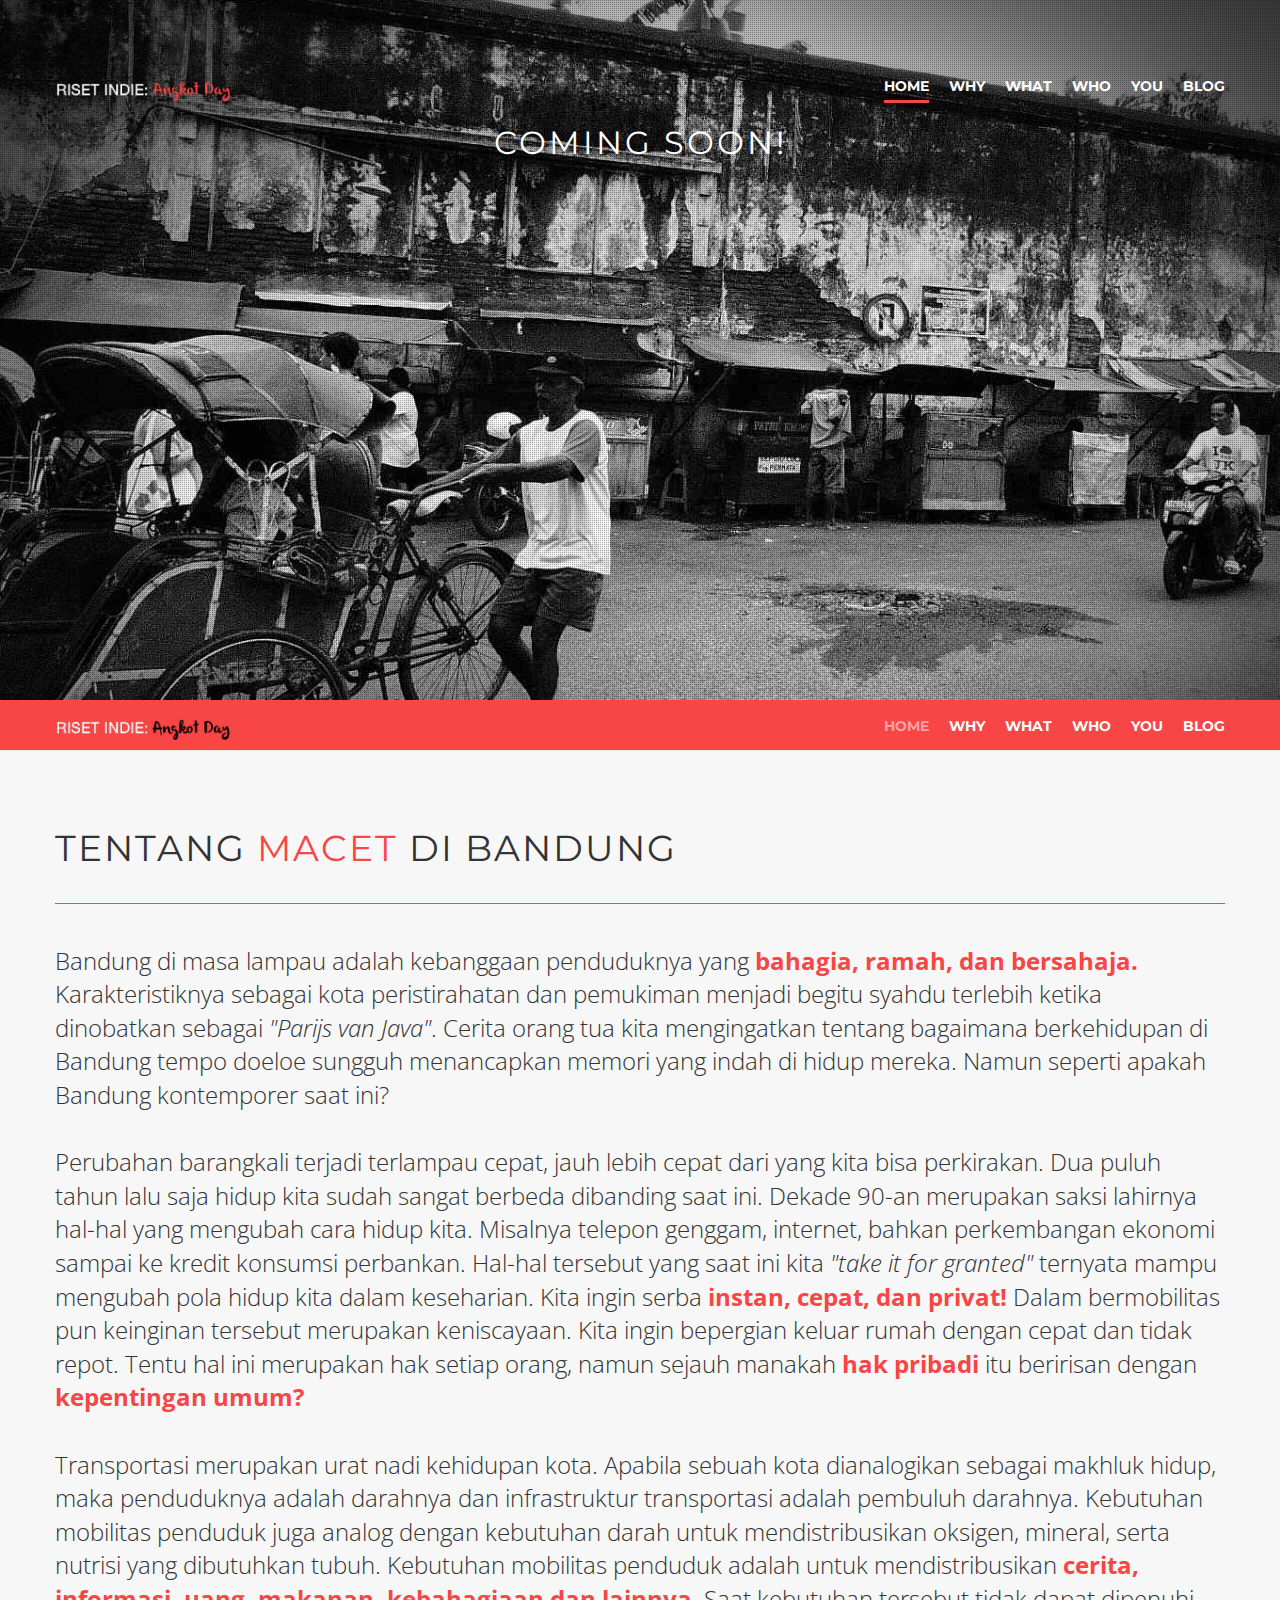
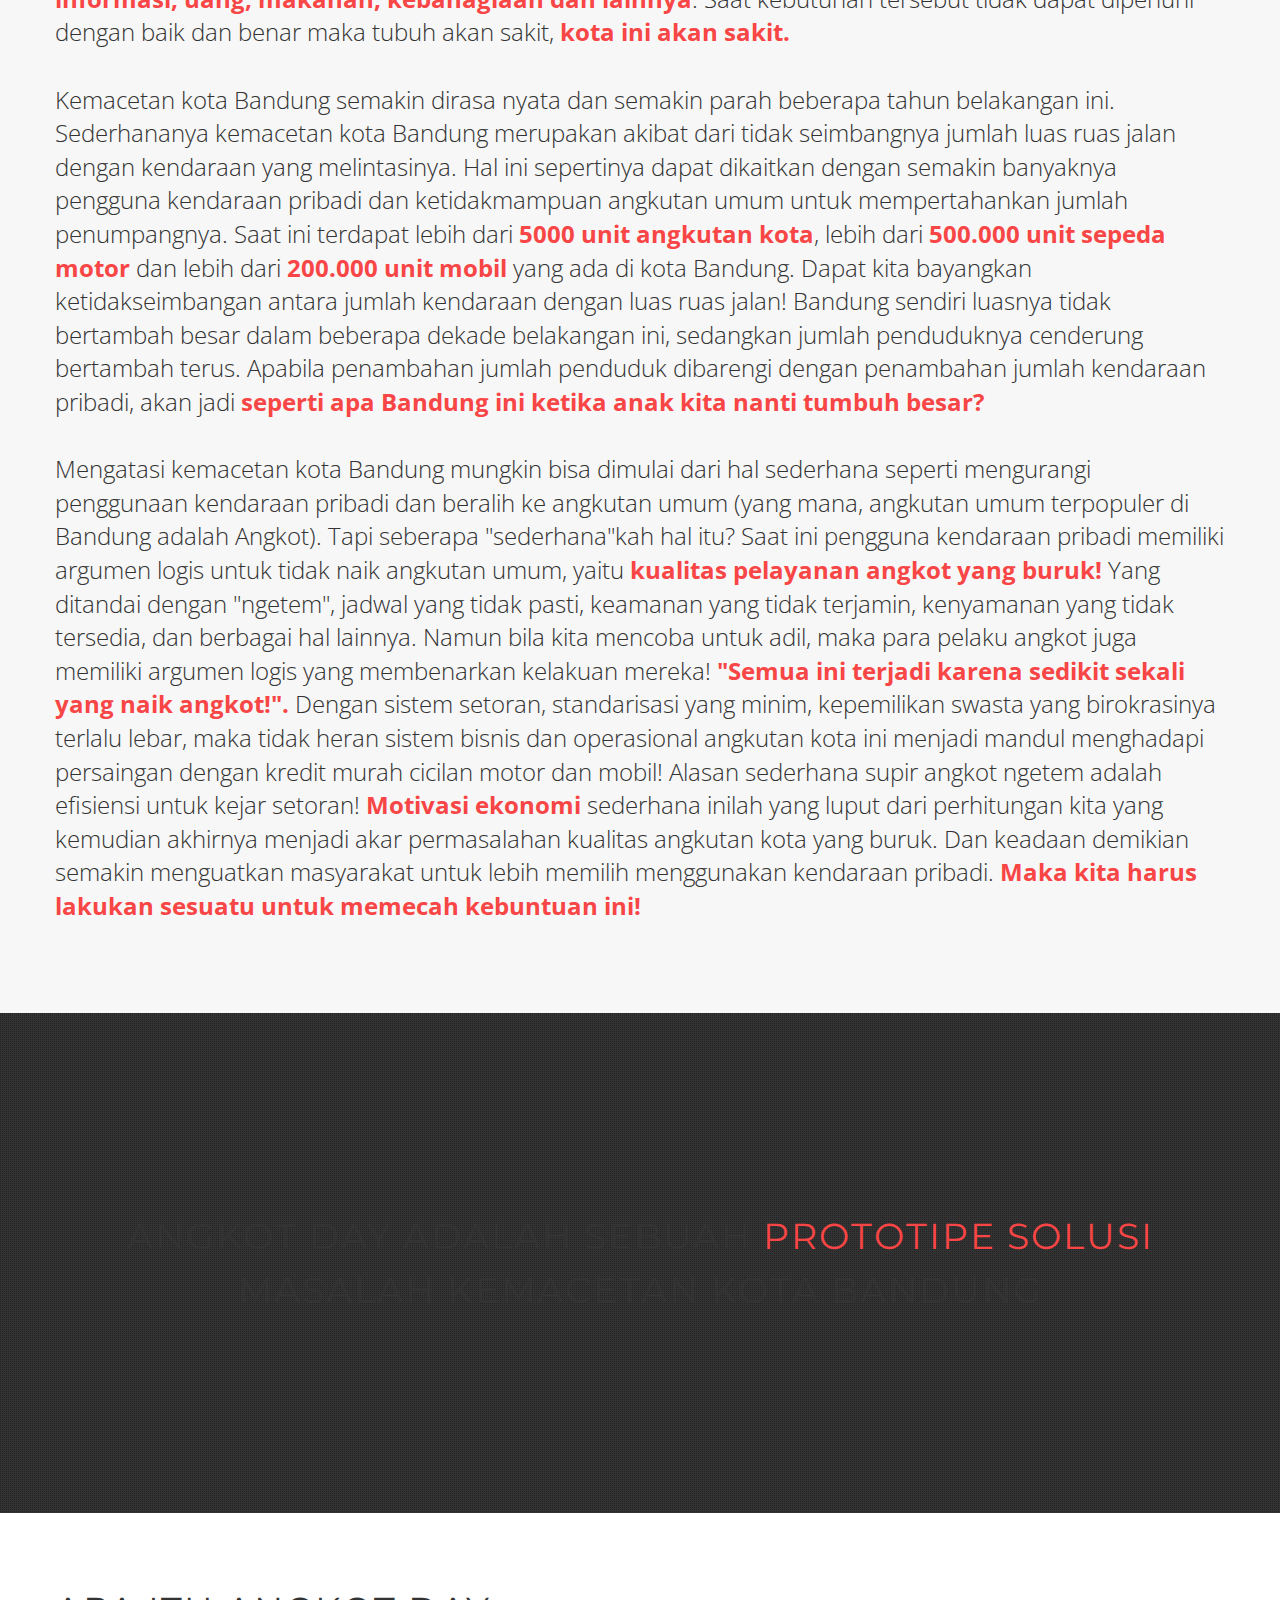
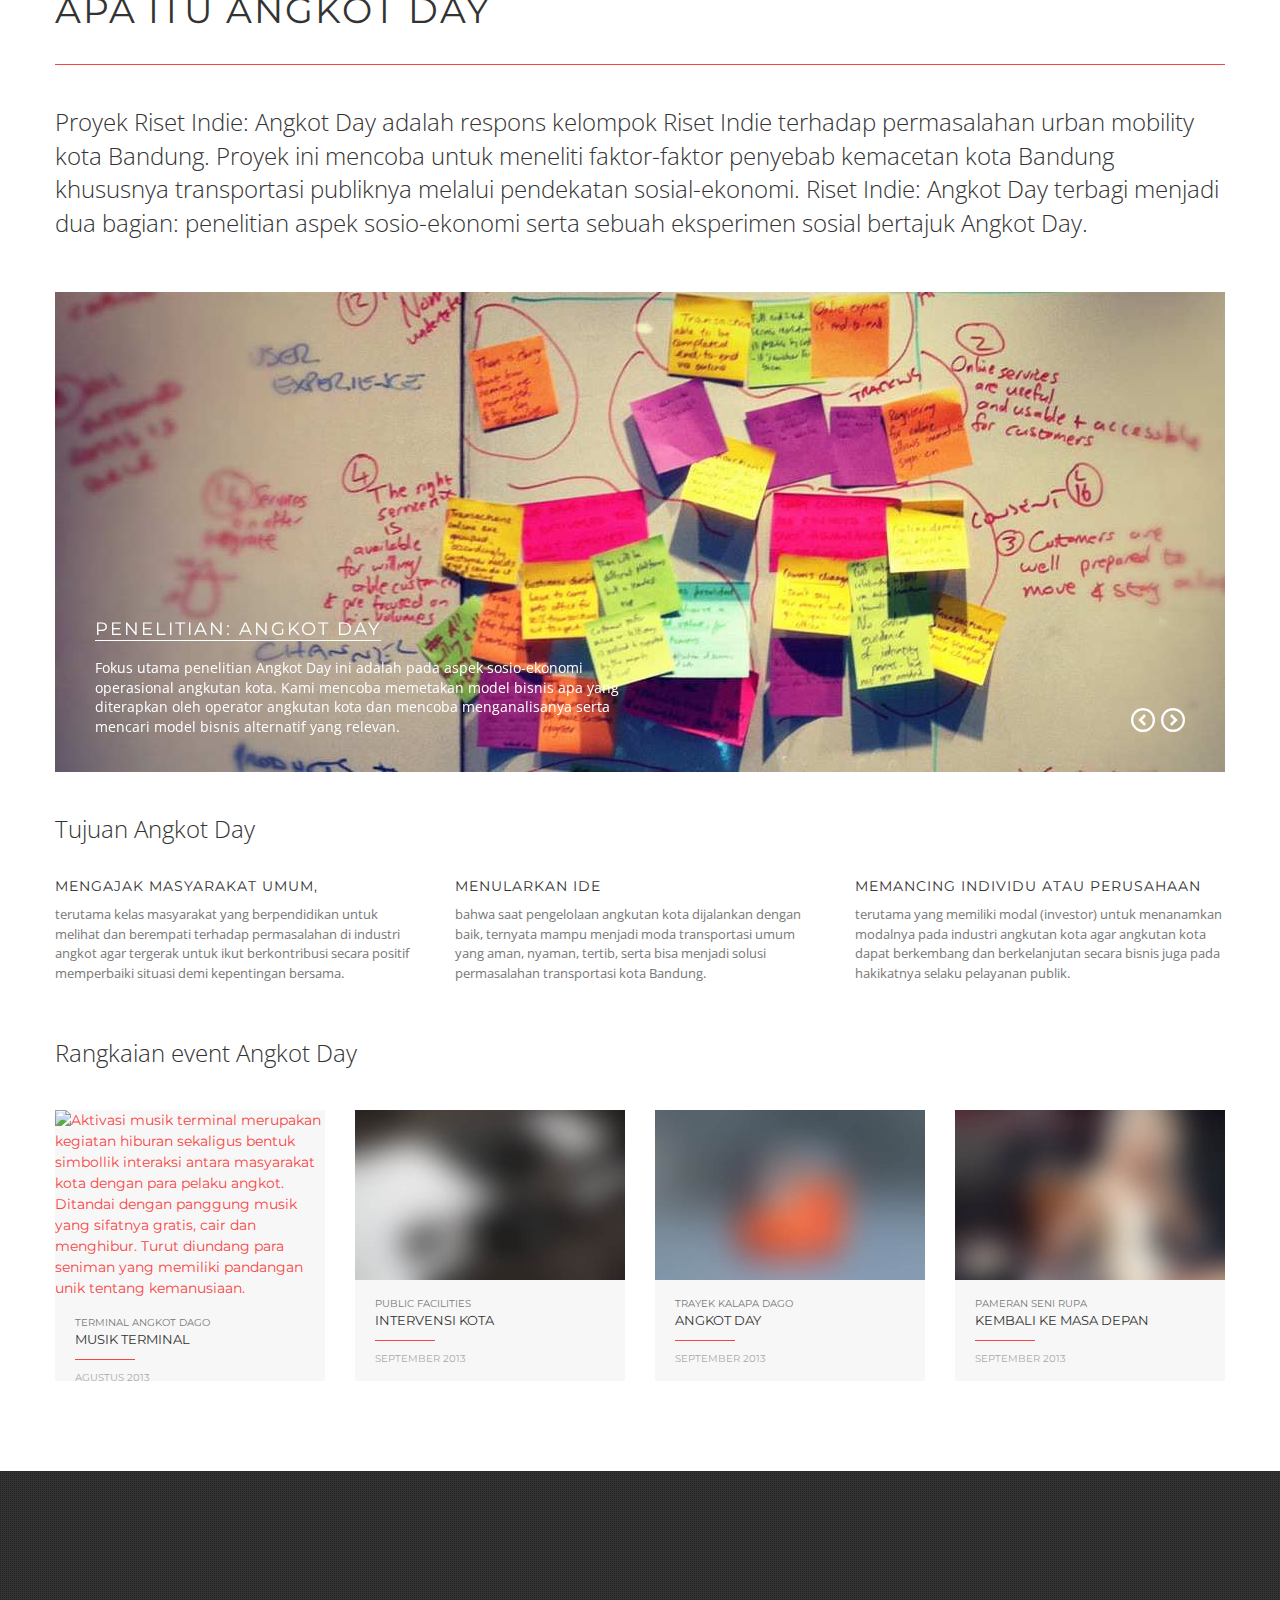
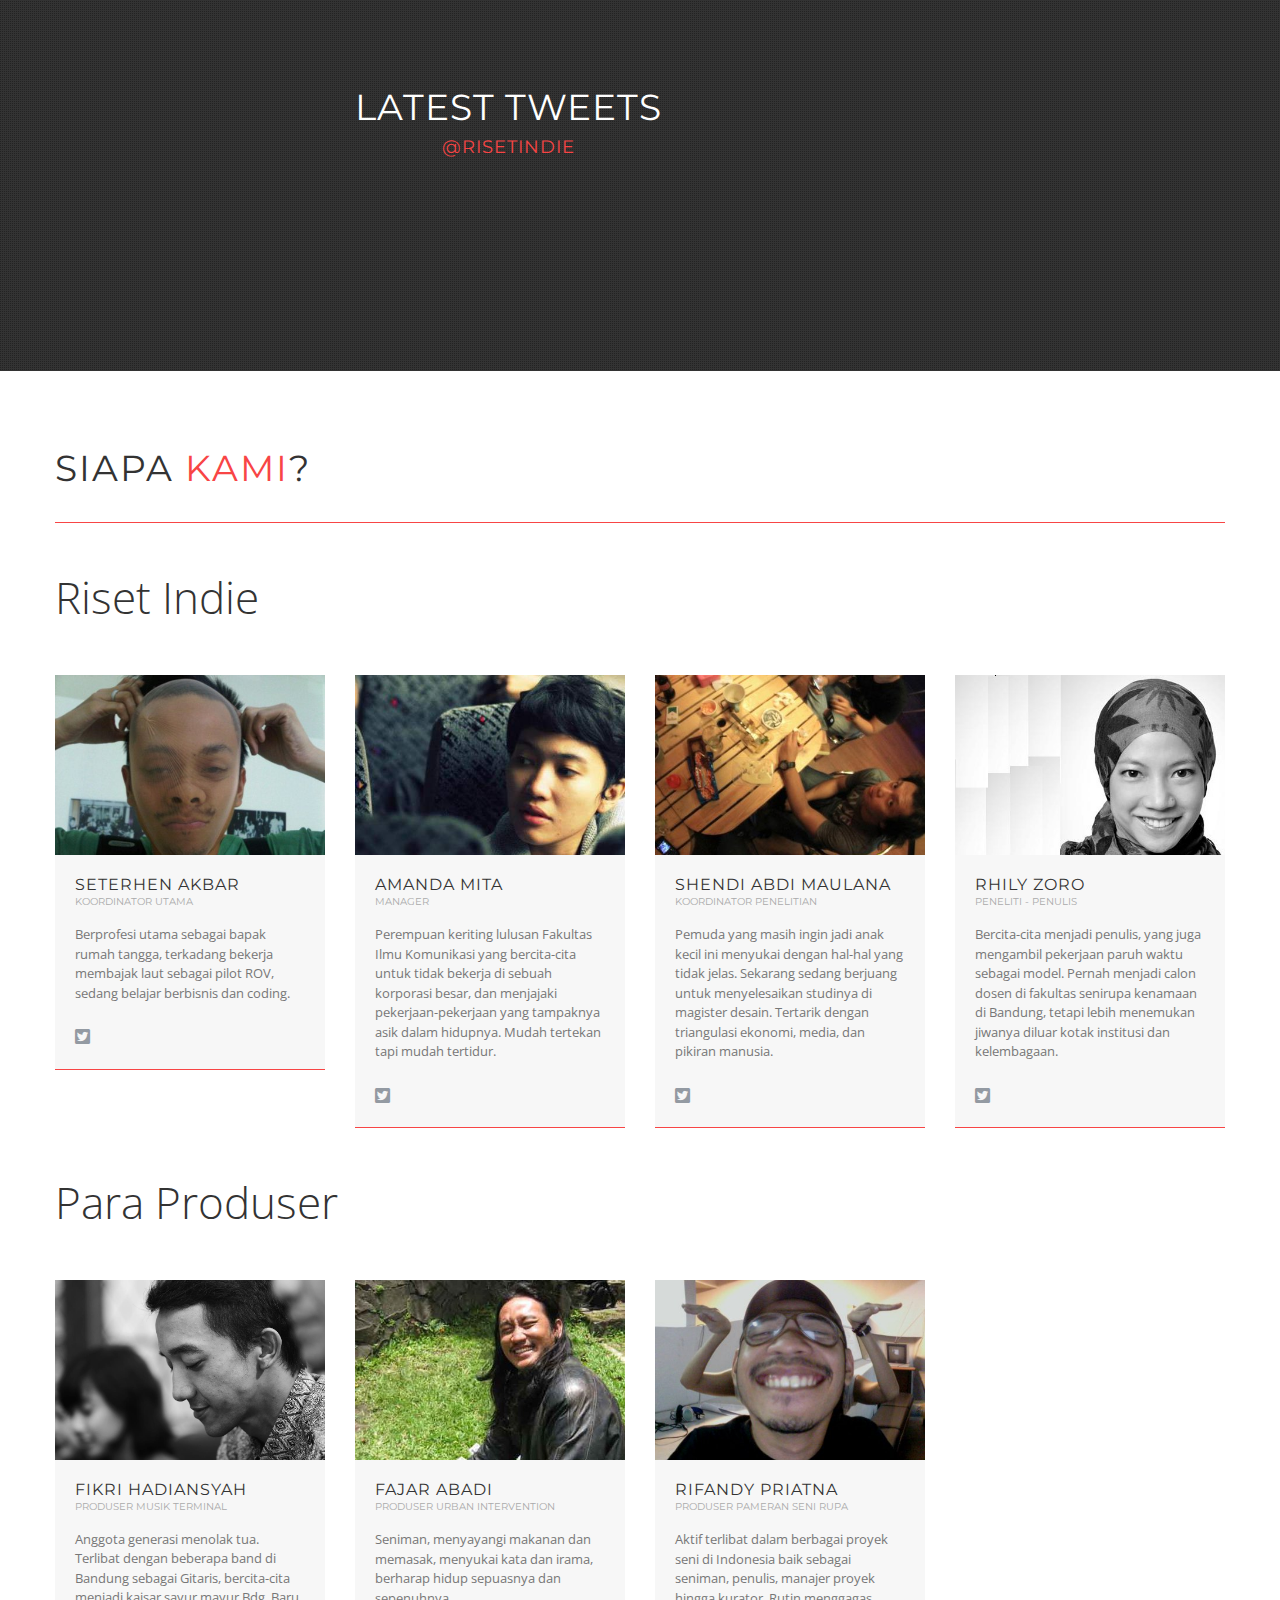
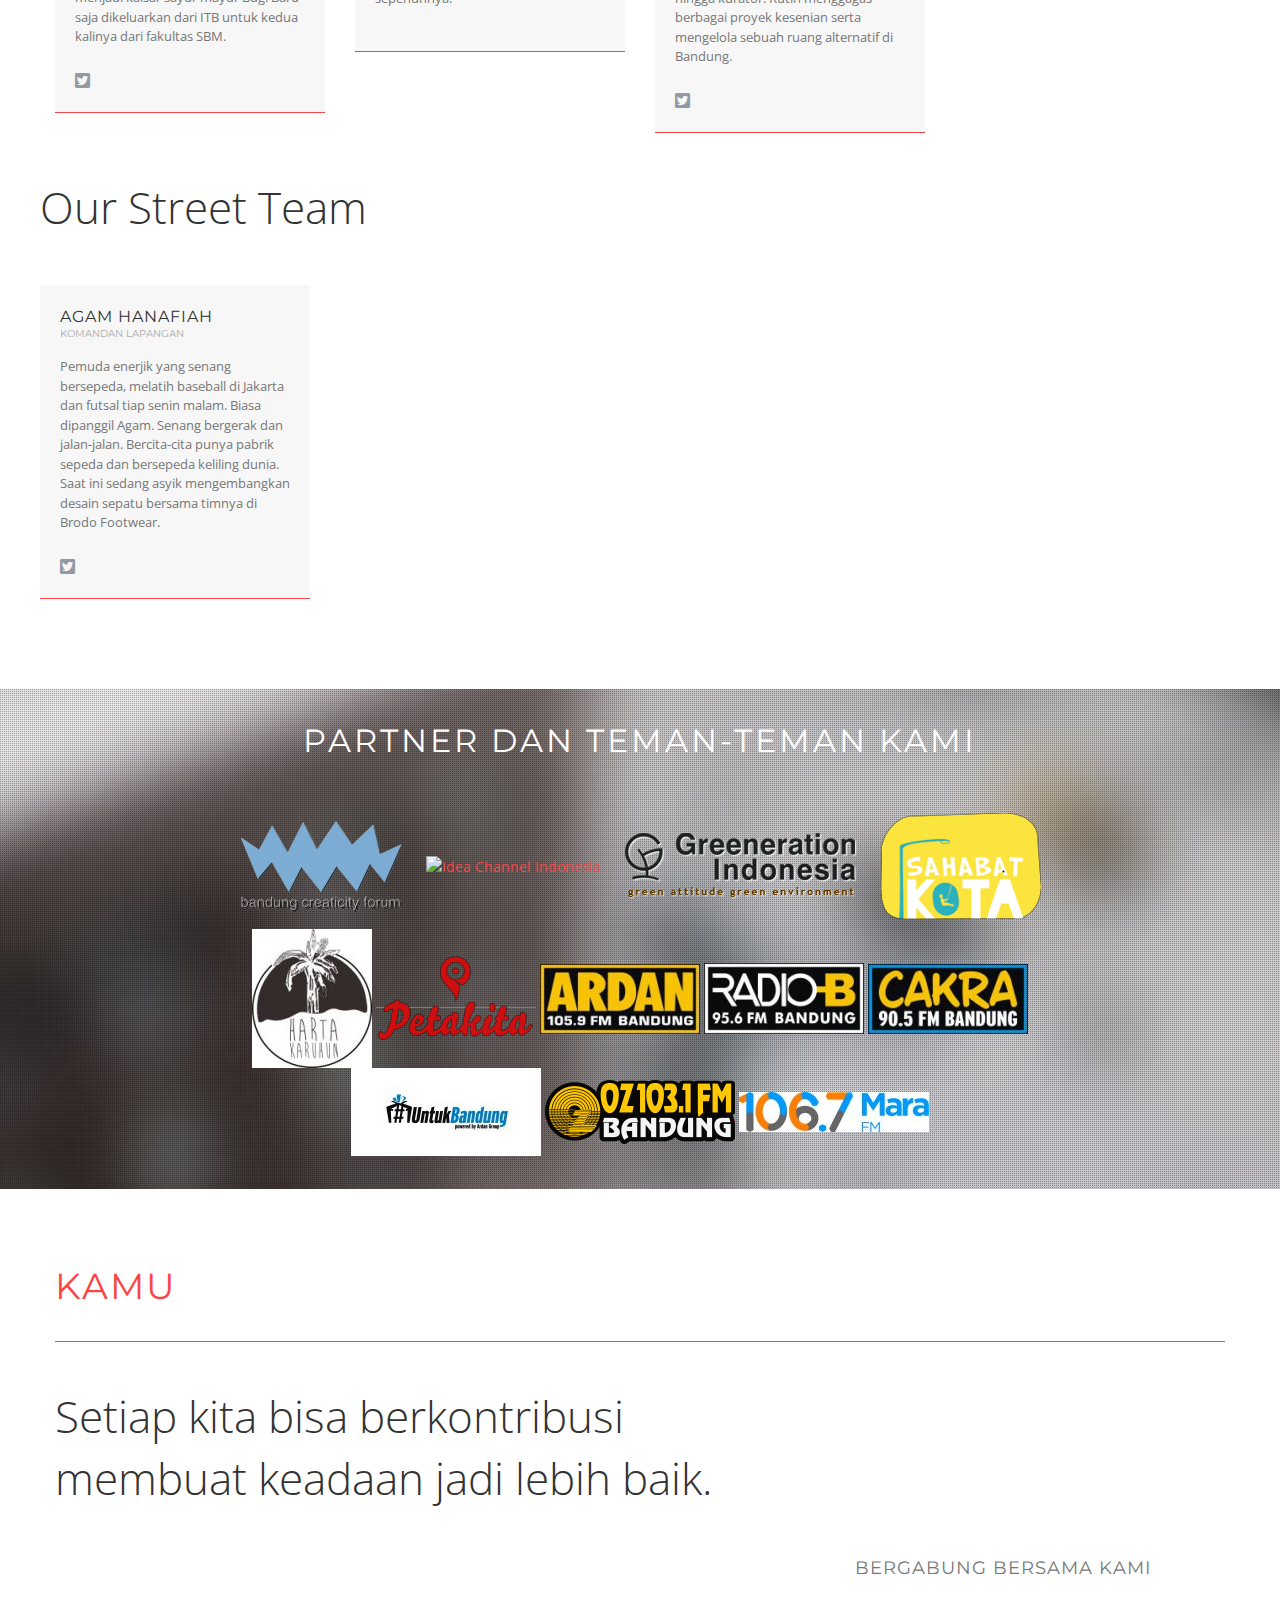
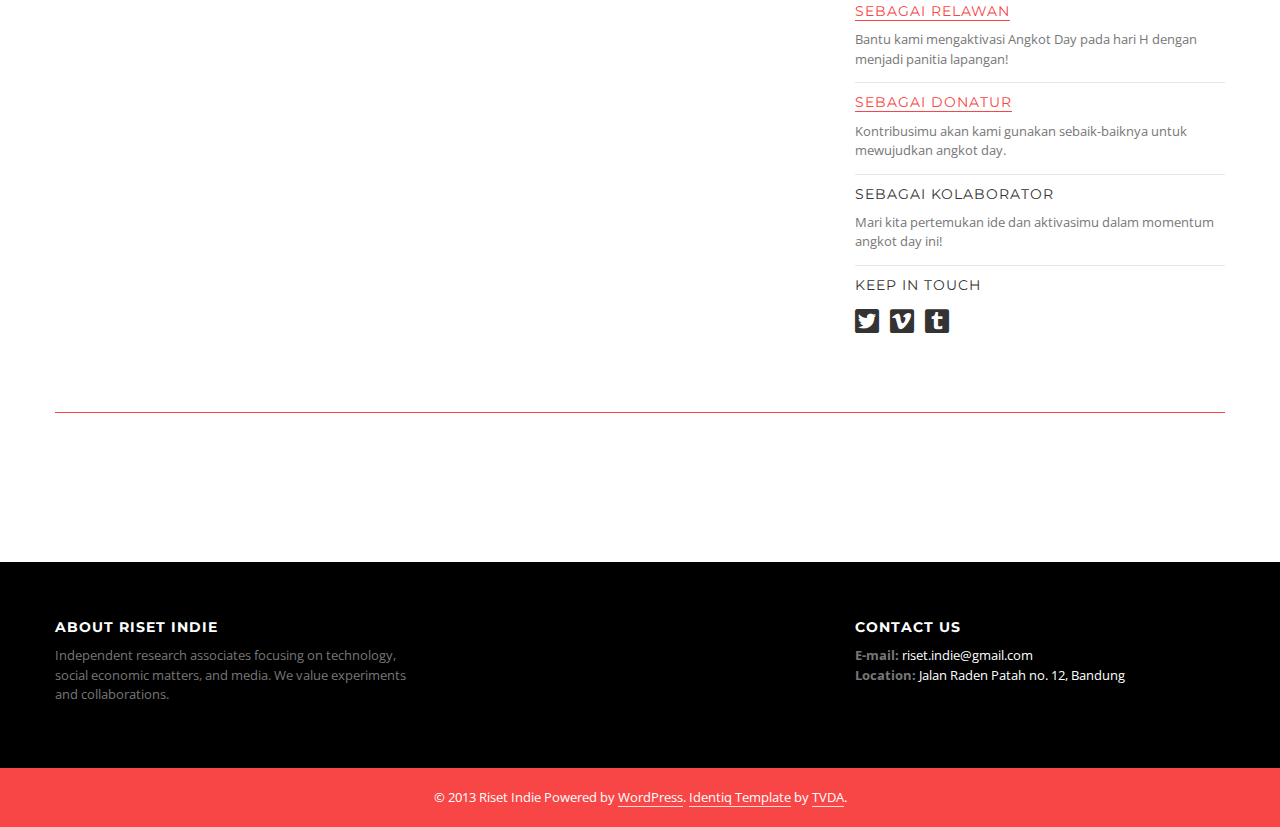
==== commit ab58ebc7: "nambah mara" ====
--- a/index.html
+++ b/index.html
@@ -748,7 +748,7 @@
 									<a href="http://www.radiocakrabandung.com"><img src="img/clients/logo-cakra.jpg" alt=""></a></li>
 									<a href="http://www.ardanradio.com"><img src="img/clients/logo-untukbandung.jpg" alt=""></a></li>
 									<a href="http://www.ozradiobandung.com"><img src="img/clients/logo-oz.png" alt=""></a></li>
-									<a href="http://www.rasefm.com"><img src="img/clients/logo-rase.jpg" alt=""></a></li>
+									<a href="#"><img src="img/clients/logo-mara.jpg" alt=""></a></li>
 									<!--<li><a href="#"><img src="img/clients/1.png" alt=""></a></li>
 									<li><a href="#"><img src="img/clients/1.png" alt=""></a></li>
 									<li><a href="#"><img src="img/clients/1.png" alt=""></a></li>
